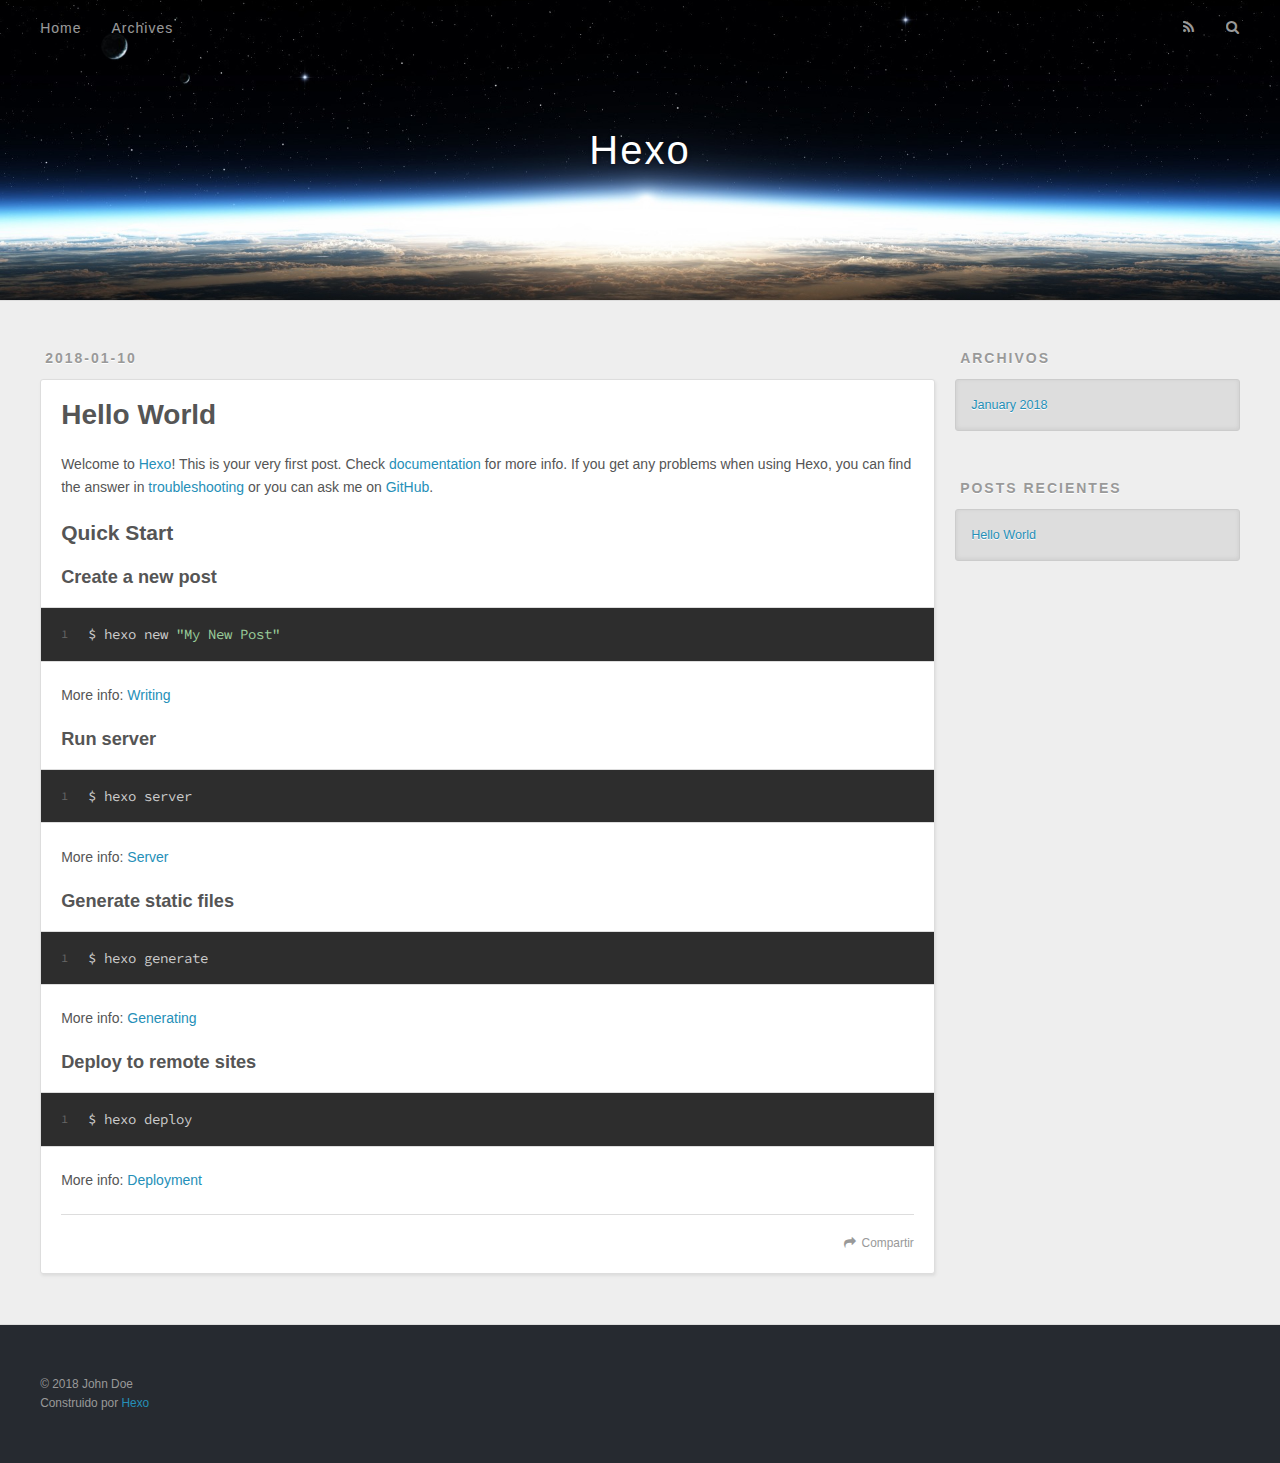
==== index.html @ fa7b0568 "Site updated: 2018-01-11 08:32:11" ====
<!DOCTYPE html>
<html>
<head>
  <meta charset="utf-8">
  

  
  <title>Hexo</title>
  <meta name="viewport" content="width=device-width, initial-scale=1, maximum-scale=1">
  <meta property="og:type" content="website">
<meta property="og:title" content="Hexo">
<meta property="og:url" content="http://yoursite.com/index.html">
<meta property="og:site_name" content="Hexo">
<meta name="twitter:card" content="summary">
<meta name="twitter:title" content="Hexo">
  
    <link rel="alternate" href="/atom.xml" title="Hexo" type="application/atom+xml">
  
  
    <link rel="icon" href="/favicon.png">
  
  
    <link href="//fonts.googleapis.com/css?family=Source+Code+Pro" rel="stylesheet" type="text/css">
  
  <link rel="stylesheet" href="/css/style.css">
</head>

<body>
  <div id="container">
    <div id="wrap">
      <header id="header">
  <div id="banner"></div>
  <div id="header-outer" class="outer">
    <div id="header-title" class="inner">
      <h1 id="logo-wrap">
        <a href="/" id="logo">Hexo</a>
      </h1>
      
    </div>
    <div id="header-inner" class="inner">
      <nav id="main-nav">
        <a id="main-nav-toggle" class="nav-icon"></a>
        
          <a class="main-nav-link" href="/">Home</a>
        
          <a class="main-nav-link" href="/archives">Archives</a>
        
      </nav>
      <nav id="sub-nav">
        
          <a id="nav-rss-link" class="nav-icon" href="/atom.xml" title="RSS"></a>
        
        <a id="nav-search-btn" class="nav-icon" title="Buscar"></a>
      </nav>
      <div id="search-form-wrap">
        <form action="//google.com/search" method="get" accept-charset="UTF-8" class="search-form"><input type="search" name="q" class="search-form-input" placeholder="Search"><button type="submit" class="search-form-submit">&#xF002;</button><input type="hidden" name="sitesearch" value="http://yoursite.com"></form>
      </div>
    </div>
  </div>
</header>
      <div class="outer">
        <section id="main">
  
    <article id="post-hello-world" class="article article-type-post" itemscope itemprop="blogPost">
  <div class="article-meta">
    <a href="/2018/01/10/hello-world/" class="article-date">
  <time datetime="2018-01-10T11:22:24.700Z" itemprop="datePublished">2018-01-10</time>
</a>
    
  </div>
  <div class="article-inner">
    
    
      <header class="article-header">
        
  
    <h1 itemprop="name">
      <a class="article-title" href="/2018/01/10/hello-world/">Hello World</a>
    </h1>
  

      </header>
    
    <div class="article-entry" itemprop="articleBody">
      
        <p>Welcome to <a href="https://hexo.io/" target="_blank" rel="noopener">Hexo</a>! This is your very first post. Check <a href="https://hexo.io/docs/" target="_blank" rel="noopener">documentation</a> for more info. If you get any problems when using Hexo, you can find the answer in <a href="https://hexo.io/docs/troubleshooting.html" target="_blank" rel="noopener">troubleshooting</a> or you can ask me on <a href="https://github.com/hexojs/hexo/issues" target="_blank" rel="noopener">GitHub</a>.</p>
<h2 id="Quick-Start"><a href="#Quick-Start" class="headerlink" title="Quick Start"></a>Quick Start</h2><h3 id="Create-a-new-post"><a href="#Create-a-new-post" class="headerlink" title="Create a new post"></a>Create a new post</h3><figure class="highlight bash"><table><tr><td class="gutter"><pre><span class="line">1</span><br></pre></td><td class="code"><pre><span class="line">$ hexo new <span class="string">"My New Post"</span></span><br></pre></td></tr></table></figure>
<p>More info: <a href="https://hexo.io/docs/writing.html" target="_blank" rel="noopener">Writing</a></p>
<h3 id="Run-server"><a href="#Run-server" class="headerlink" title="Run server"></a>Run server</h3><figure class="highlight bash"><table><tr><td class="gutter"><pre><span class="line">1</span><br></pre></td><td class="code"><pre><span class="line">$ hexo server</span><br></pre></td></tr></table></figure>
<p>More info: <a href="https://hexo.io/docs/server.html" target="_blank" rel="noopener">Server</a></p>
<h3 id="Generate-static-files"><a href="#Generate-static-files" class="headerlink" title="Generate static files"></a>Generate static files</h3><figure class="highlight bash"><table><tr><td class="gutter"><pre><span class="line">1</span><br></pre></td><td class="code"><pre><span class="line">$ hexo generate</span><br></pre></td></tr></table></figure>
<p>More info: <a href="https://hexo.io/docs/generating.html" target="_blank" rel="noopener">Generating</a></p>
<h3 id="Deploy-to-remote-sites"><a href="#Deploy-to-remote-sites" class="headerlink" title="Deploy to remote sites"></a>Deploy to remote sites</h3><figure class="highlight bash"><table><tr><td class="gutter"><pre><span class="line">1</span><br></pre></td><td class="code"><pre><span class="line">$ hexo deploy</span><br></pre></td></tr></table></figure>
<p>More info: <a href="https://hexo.io/docs/deployment.html" target="_blank" rel="noopener">Deployment</a></p>

      
    </div>
    <footer class="article-footer">
      <a data-url="http://yoursite.com/2018/01/10/hello-world/" data-id="cjc9r6cjj00001sgfknjw44nn" class="article-share-link">Compartir</a>
      
      
    </footer>
  </div>
  
</article>


  


</section>
        
          <aside id="sidebar">
  
    

  
    

  
    
  
    
  <div class="widget-wrap">
    <h3 class="widget-title">Archivos</h3>
    <div class="widget">
      <ul class="archive-list"><li class="archive-list-item"><a class="archive-list-link" href="/archives/2018/01/">January 2018</a></li></ul>
    </div>
  </div>


  
    
  <div class="widget-wrap">
    <h3 class="widget-title">Posts recientes</h3>
    <div class="widget">
      <ul>
        
          <li>
            <a href="/2018/01/10/hello-world/">Hello World</a>
          </li>
        
      </ul>
    </div>
  </div>

  
</aside>
        
      </div>
      <footer id="footer">
  
  <div class="outer">
    <div id="footer-info" class="inner">
      &copy; 2018 John Doe<br>
      Construido por <a href="http://hexo.io/" target="_blank">Hexo</a>
    </div>
  </div>
</footer>
    </div>
    <nav id="mobile-nav">
  
    <a href="/" class="mobile-nav-link">Home</a>
  
    <a href="/archives" class="mobile-nav-link">Archives</a>
  
</nav>
    

<script src="//ajax.googleapis.com/ajax/libs/jquery/2.0.3/jquery.min.js"></script>


  <link rel="stylesheet" href="/fancybox/jquery.fancybox.css">
  <script src="/fancybox/jquery.fancybox.pack.js"></script>


<script src="/js/script.js"></script>



  </div>
</body>
</html>
---- css/style.css ----
body {
  width: 100%;
}
body:before,
body:after {
  content: "";
  display: table;
}
body:after {
  clear: both;
}
html,
body,
div,
span,
applet,
object,
iframe,
h1,
h2,
h3,
h4,
h5,
h6,
p,
blockquote,
pre,
a,
abbr,
acronym,
address,
big,
cite,
code,
del,
dfn,
em,
img,
ins,
kbd,
q,
s,
samp,
small,
strike,
strong,
sub,
sup,
tt,
var,
dl,
dt,
dd,
ol,
ul,
li,
fieldset,
form,
label,
legend,
table,
caption,
tbody,
tfoot,
thead,
tr,
th,
td {
  margin: 0;
  padding: 0;
  border: 0;
  outline: 0;
  font-weight: inherit;
  font-style: inherit;
  font-family: inherit;
  font-size: 100%;
  vertical-align: baseline;
}
body {
  line-height: 1;
  color: #000;
  background: #fff;
}
ol,
ul {
  list-style: none;
}
table {
  border-collapse: separate;
  border-spacing: 0;
  vertical-align: middle;
}
caption,
th,
td {
  text-align: left;
  font-weight: normal;
  vertical-align: middle;
}
a img {
  border: none;
}
input,
button {
  margin: 0;
  padding: 0;
}
input::-moz-focus-inner,
button::-moz-focus-inner {
  border: 0;
  padding: 0;
}
@font-face {
  font-family: FontAwesome;
  font-style: normal;
  font-weight: normal;
  src: url("fonts/fontawesome-webfont.eot?v=#4.0.3");
  src: url("fonts/fontawesome-webfont.eot?#iefix&v=#4.0.3") format("embedded-opentype"), url("fonts/fontawesome-webfont.woff?v=#4.0.3") format("woff"), url("fonts/fontawesome-webfont.ttf?v=#4.0.3") format("truetype"), url("fonts/fontawesome-webfont.svg#fontawesomeregular?v=#4.0.3") format("svg");
}
html,
body,
#container {
  height: 100%;
}
body {
  background: #eee;
  font: 14px -apple-system, BlinkMacSystemFont, "Segoe UI", "Roboto", "Oxygen", "Ubuntu", "Cantarell", "Fira Sans", "Droid Sans", "Helvetica Neue", sans-serif;
  -webkit-text-size-adjust: 100%;
}
.outer {
  max-width: 1220px;
  margin: 0 auto;
  padding: 0 20px;
}
.outer:before,
.outer:after {
  content: "";
  display: table;
}
.outer:after {
  clear: both;
}
.inner {
  display: inline;
  float: left;
  width: 98.33333333333333%;
  margin: 0 0.833333333333333%;
}
.left,
.alignleft {
  float: left;
}
.right,
.alignright {
  float: right;
}
.clear {
  clear: both;
}
#container {
  position: relative;
}
.mobile-nav-on {
  overflow: hidden;
}
#wrap {
  height: 100%;
  width: 100%;
  position: absolute;
  top: 0;
  left: 0;
  -webkit-transition: 0.2s ease-out;
  -moz-transition: 0.2s ease-out;
  -ms-transition: 0.2s ease-out;
  transition: 0.2s ease-out;
  z-index: 1;
  background: #eee;
}
.mobile-nav-on #wrap {
  left: 280px;
}
@media screen and (min-width: 768px) {
  #main {
    display: inline;
    float: left;
    width: 73.33333333333333%;
    margin: 0 0.833333333333333%;
  }
}
.article-date,
.article-category-link,
.archive-year,
.widget-title {
  text-decoration: none;
  text-transform: uppercase;
  letter-spacing: 2px;
  color: #999;
  margin-bottom: 1em;
  margin-left: 5px;
  line-height: 1em;
  text-shadow: 0 1px #fff;
  font-weight: bold;
}
.article-inner,
.archive-article-inner {
  background: #fff;
  -webkit-box-shadow: 1px 2px 3px #ddd;
  box-shadow: 1px 2px 3px #ddd;
  border: 1px solid #ddd;
  border-radius: 3px;
}
.article-entry h1,
.widget h1 {
  font-size: 2em;
}
.article-entry h2,
.widget h2 {
  font-size: 1.5em;
}
.article-entry h3,
.widget h3 {
  font-size: 1.3em;
}
.article-entry h4,
.widget h4 {
  font-size: 1.2em;
}
.article-entry h5,
.widget h5 {
  font-size: 1em;
}
.article-entry h6,
.widget h6 {
  font-size: 1em;
  color: #999;
}
.article-entry hr,
.widget hr {
  border: 1px dashed #ddd;
}
.article-entry strong,
.widget strong {
  font-weight: bold;
}
.article-entry em,
.widget em,
.article-entry cite,
.widget cite {
  font-style: italic;
}
.article-entry sup,
.widget sup,
.article-entry sub,
.widget sub {
  font-size: 0.75em;
  line-height: 0;
  position: relative;
  vertical-align: baseline;
}
.article-entry sup,
.widget sup {
  top: -0.5em;
}
.article-entry sub,
.widget sub {
  bottom: -0.2em;
}
.article-entry small,
.widget small {
  font-size: 0.85em;
}
.article-entry acronym,
.widget acronym,
.article-entry abbr,
.widget abbr {
  border-bottom: 1px dotted;
}
.article-entry ul,
.widget ul,
.article-entry ol,
.widget ol,
.article-entry dl,
.widget dl {
  margin: 0 20px;
  line-height: 1.6em;
}
.article-entry ul ul,
.widget ul ul,
.article-entry ol ul,
.widget ol ul,
.article-entry ul ol,
.widget ul ol,
.article-entry ol ol,
.widget ol ol {
  margin-top: 0;
  margin-bottom: 0;
}
.article-entry ul,
.widget ul {
  list-style: disc;
}
.article-entry ol,
.widget ol {
  list-style: decimal;
}
.article-entry dt,
.widget dt {
  font-weight: bold;
}
#header {
  height: 300px;
  position: relative;
  border-bottom: 1px solid #ddd;
}
#header:before,
#header:after {
  content: "";
  position: absolute;
  left: 0;
  right: 0;
  height: 40px;
}
#header:before {
  top: 0;
  background: -webkit-linear-gradient(rgba(0,0,0,0.2), transparent);
  background: -moz-linear-gradient(rgba(0,0,0,0.2), transparent);
  background: -ms-linear-gradient(rgba(0,0,0,0.2), transparent);
  background: linear-gradient(rgba(0,0,0,0.2), transparent);
}
#header:after {
  bottom: 0;
  background: -webkit-linear-gradient(transparent, rgba(0,0,0,0.2));
  background: -moz-linear-gradient(transparent, rgba(0,0,0,0.2));
  background: -ms-linear-gradient(transparent, rgba(0,0,0,0.2));
  background: linear-gradient(transparent, rgba(0,0,0,0.2));
}
#header-outer {
  height: 100%;
  position: relative;
}
#header-inner {
  position: relative;
  overflow: hidden;
}
#banner {
  position: absolute;
  top: 0;
  left: 0;
  width: 100%;
  height: 100%;
  background: url("images/banner.jpg") center #000;
  -webkit-background-size: cover;
  -moz-background-size: cover;
  background-size: cover;
  z-index: -1;
}
#header-title {
  text-align: center;
  height: 40px;
  position: absolute;
  top: 50%;
  left: 0;
  margin-top: -20px;
}
#logo,
#subtitle {
  text-decoration: none;
  color: #fff;
  font-weight: 300;
  text-shadow: 0 1px 4px rgba(0,0,0,0.3);
}
#logo {
  font-size: 40px;
  line-height: 40px;
  letter-spacing: 2px;
}
#subtitle {
  font-size: 16px;
  line-height: 16px;
  letter-spacing: 1px;
}
#subtitle-wrap {
  margin-top: 16px;
}
#main-nav {
  float: left;
  margin-left: -15px;
}
.nav-icon,
.main-nav-link {
  float: left;
  color: #fff;
  opacity: 0.6;
  text-decoration: none;
  text-shadow: 0 1px rgba(0,0,0,0.2);
  -webkit-transition: opacity 0.2s;
  -moz-transition: opacity 0.2s;
  -ms-transition: opacity 0.2s;
  transition: opacity 0.2s;
  display: block;
  padding: 20px 15px;
}
.nav-icon:hover,
.main-nav-link:hover {
  opacity: 1;
}
.nav-icon {
  font-family: FontAwesome;
  text-align: center;
  font-size: 14px;
  width: 14px;
  height: 14px;
  padding: 20px 15px;
  position: relative;
  cursor: pointer;
}
.main-nav-link {
  font-weight: 300;
  letter-spacing: 1px;
}
@media screen and (max-width: 479px) {
  .main-nav-link {
    display: none;
  }
}
#main-nav-toggle {
  display: none;
}
#main-nav-toggle:before {
  content: "\f0c9";
}
@media screen and (max-width: 479px) {
  #main-nav-toggle {
    display: block;
  }
}
#sub-nav {
  float: right;
  margin-right: -15px;
}
#nav-rss-link:before {
  content: "\f09e";
}
#nav-search-btn:before {
  content: "\f002";
}
#search-form-wrap {
  position: absolute;
  top: 15px;
  width: 150px;
  height: 30px;
  right: -150px;
  opacity: 0;
  -webkit-transition: 0.2s ease-out;
  -moz-transition: 0.2s ease-out;
  -ms-transition: 0.2s ease-out;
  transition: 0.2s ease-out;
}
#search-form-wrap.on {
  opacity: 1;
  right: 0;
}
@media screen and (max-width: 479px) {
  #search-form-wrap {
    width: 100%;
    right: -100%;
  }
}
.search-form {
  position: absolute;
  top: 0;
  left: 0;
  right: 0;
  background: #fff;
  padding: 5px 15px;
  border-radius: 15px;
  -webkit-box-shadow: 0 0 10px rgba(0,0,0,0.3);
  box-shadow: 0 0 10px rgba(0,0,0,0.3);
}
.search-form-input {
  border: none;
  background: none;
  color: #555;
  width: 100%;
  font: 13px -apple-system, BlinkMacSystemFont, "Segoe UI", "Roboto", "Oxygen", "Ubuntu", "Cantarell", "Fira Sans", "Droid Sans", "Helvetica Neue", sans-serif;
  outline: none;
}
.search-form-input::-webkit-search-results-decoration,
.search-form-input::-webkit-search-cancel-button {
  -webkit-appearance: none;
}
.search-form-submit {
  position: absolute;
  top: 50%;
  right: 10px;
  margin-top: -7px;
  font: 13px FontAwesome;
  border: none;
  background: none;
  color: #bbb;
  cursor: pointer;
}
.search-form-submit:hover,
.search-form-submit:focus {
  color: #777;
}
.article {
  margin: 50px 0;
}
.article-inner {
  overflow: hidden;
}
.article-meta:before,
.article-meta:after {
  content: "";
  display: table;
}
.article-meta:after {
  clear: both;
}
.article-date {
  float: left;
}
.article-category {
  float: left;
  line-height: 1em;
  color: #ccc;
  text-shadow: 0 1px #fff;
  margin-left: 8px;
}
.article-category:before {
  content: "\2022";
}
.article-category-link {
  margin: 0 12px 1em;
}
.article-header {
  padding: 20px 20px 0;
}
.article-title {
  text-decoration: none;
  font-size: 2em;
  font-weight: bold;
  color: #555;
  line-height: 1.1em;
  -webkit-transition: color 0.2s;
  -moz-transition: color 0.2s;
  -ms-transition: color 0.2s;
  transition: color 0.2s;
}
a.article-title:hover {
  color: #258fb8;
}
.article-entry {
  color: #555;
  padding: 0 20px;
}
.article-entry:before,
.article-entry:after {
  content: "";
  display: table;
}
.article-entry:after {
  clear: both;
}
.article-entry p,
.article-entry table {
  line-height: 1.6em;
  margin: 1.6em 0;
}
.article-entry h1,
.article-entry h2,
.article-entry h3,
.article-entry h4,
.article-entry h5,
.article-entry h6 {
  font-weight: bold;
}
.article-entry h1,
.article-entry h2,
.article-entry h3,
.article-entry h4,
.article-entry h5,
.article-entry h6 {
  line-height: 1.1em;
  margin: 1.1em 0;
}
.article-entry a {
  color: #258fb8;
  text-decoration: none;
}
.article-entry a:hover {
  text-decoration: underline;
}
.article-entry ul,
.article-entry ol,
.article-entry dl {
  margin-top: 1.6em;
  margin-bottom: 1.6em;
}
.article-entry img,
.article-entry video {
  max-width: 100%;
  height: auto;
  display: block;
  margin: auto;
}
.article-entry iframe {
  border: none;
}
.article-entry table {
  width: 100%;
  border-collapse: collapse;
  border-spacing: 0;
}
.article-entry th {
  font-weight: bold;
  border-bottom: 3px solid #ddd;
  padding-bottom: 0.5em;
}
.article-entry td {
  border-bottom: 1px solid #ddd;
  padding: 10px 0;
}
.article-entry blockquote {
  font-family: Georgia, "Times New Roman", serif;
  font-size: 1.4em;
  margin: 1.6em 20px;
  text-align: center;
}
.article-entry blockquote footer {
  font-size: 14px;
  margin: 1.6em 0;
  font-family: -apple-system, BlinkMacSystemFont, "Segoe UI", "Roboto", "Oxygen", "Ubuntu", "Cantarell", "Fira Sans", "Droid Sans", "Helvetica Neue", sans-serif;
}
.article-entry blockquote footer cite:before {
  content: "—";
  padding: 0 0.5em;
}
.article-entry .pullquote {
  text-align: left;
  width: 45%;
  margin: 0;
}
.article-entry .pullquote.left {
  margin-left: 0.5em;
  margin-right: 1em;
}
.article-entry .pullquote.right {
  margin-right: 0.5em;
  margin-left: 1em;
}
.article-entry .caption {
  color: #999;
  display: block;
  font-size: 0.9em;
  margin-top: 0.5em;
  position: relative;
  text-align: center;
}
.article-entry .video-container {
  position: relative;
  padding-top: 56.25%;
  height: 0;
  overflow: hidden;
}
.article-entry .video-container iframe,
.article-entry .video-container object,
.article-entry .video-container embed {
  position: absolute;
  top: 0;
  left: 0;
  width: 100%;
  height: 100%;
  margin-top: 0;
}
.article-more-link a {
  display: inline-block;
  line-height: 1em;
  padding: 6px 15px;
  border-radius: 15px;
  background: #eee;
  color: #999;
  text-shadow: 0 1px #fff;
  text-decoration: none;
}
.article-more-link a:hover {
  background: #258fb8;
  color: #fff;
  text-decoration: none;
  text-shadow: 0 1px #1e7293;
}
.article-footer {
  font-size: 0.85em;
  line-height: 1.6em;
  border-top: 1px solid #ddd;
  padding-top: 1.6em;
  margin: 0 20px 20px;
}
.article-footer:before,
.article-footer:after {
  content: "";
  display: table;
}
.article-footer:after {
  clear: both;
}
.article-footer a {
  color: #999;
  text-decoration: none;
}
.article-footer a:hover {
  color: #555;
}
.article-tag-list-item {
  float: left;
  margin-right: 10px;
}
.article-tag-list-link:before {
  content: "#";
}
.article-comment-link {
  float: right;
}
.article-comment-link:before {
  content: "\f075";
  font-family: FontAwesome;
  padding-right: 8px;
}
.article-share-link {
  cursor: pointer;
  float: right;
  margin-left: 20px;
}
.article-share-link:before {
  content: "\f064";
  font-family: FontAwesome;
  padding-right: 6px;
}
#article-nav {
  position: relative;
}
#article-nav:before,
#article-nav:after {
  content: "";
  display: table;
}
#article-nav:after {
  clear: both;
}
@media screen and (min-width: 768px) {
  #article-nav {
    margin: 50px 0;
  }
  #article-nav:before {
    width: 8px;
    height: 8px;
    position: absolute;
    top: 50%;
    left: 50%;
    margin-top: -4px;
    margin-left: -4px;
    content: "";
    border-radius: 50%;
    background: #ddd;
    -webkit-box-shadow: 0 1px 2px #fff;
    box-shadow: 0 1px 2px #fff;
  }
}
.article-nav-link-wrap {
  text-decoration: none;
  text-shadow: 0 1px #fff;
  color: #999;
  -webkit-box-sizing: border-box;
  -moz-box-sizing: border-box;
  box-sizing: border-box;
  margin-top: 50px;
  text-align: center;
  display: block;
}
.article-nav-link-wrap:hover {
  color: #555;
}
@media screen and (min-width: 768px) {
  .article-nav-link-wrap {
    width: 50%;
    margin-top: 0;
  }
}
@media screen and (min-width: 768px) {
  #article-nav-newer {
    float: left;
    text-align: right;
    padding-right: 20px;
  }
}
@media screen and (min-width: 768px) {
  #article-nav-older {
    float: right;
    text-align: left;
    padding-left: 20px;
  }
}
.article-nav-caption {
  text-transform: uppercase;
  letter-spacing: 2px;
  color: #ddd;
  line-height: 1em;
  font-weight: bold;
}
#article-nav-newer .article-nav-caption {
  margin-right: -2px;
}
.article-nav-title {
  font-size: 0.85em;
  line-height: 1.6em;
  margin-top: 0.5em;
}
.article-share-box {
  position: absolute;
  display: none;
  background: #fff;
  -webkit-box-shadow: 1px 2px 10px rgba(0,0,0,0.2);
  box-shadow: 1px 2px 10px rgba(0,0,0,0.2);
  border-radius: 3px;
  margin-left: -145px;
  overflow: hidden;
  z-index: 1;
}
.article-share-box.on {
  display: block;
}
.article-share-input {
  width: 100%;
  background: none;
  -webkit-box-sizing: border-box;
  -moz-box-sizing: border-box;
  box-sizing: border-box;
  font: 14px -apple-system, BlinkMacSystemFont, "Segoe UI", "Roboto", "Oxygen", "Ubuntu", "Cantarell", "Fira Sans", "Droid Sans", "Helvetica Neue", sans-serif;
  padding: 0 15px;
  color: #555;
  outline: none;
  border: 1px solid #ddd;
  border-radius: 3px 3px 0 0;
  height: 36px;
  line-height: 36px;
}
.article-share-links {
  background: #eee;
}
.article-share-links:before,
.article-share-links:after {
  content: "";
  display: table;
}
.article-share-links:after {
  clear: both;
}
.article-share-twitter,
.article-share-facebook,
.article-share-pinterest,
.article-share-google {
  width: 50px;
  height: 36px;
  display: block;
  float: left;
  position: relative;
  color: #999;
  text-shadow: 0 1px #fff;
}
.article-share-twitter:before,
.article-share-facebook:before,
.article-share-pinterest:before,
.article-share-google:before {
  font-size: 20px;
  font-family: FontAwesome;
  width: 20px;
  height: 20px;
  position: absolute;
  top: 50%;
  left: 50%;
  margin-top: -10px;
  margin-left: -10px;
  text-align: center;
}
.article-share-twitter:hover,
.article-share-facebook:hover,
.article-share-pinterest:hover,
.article-share-google:hover {
  color: #fff;
}
.article-share-twitter:before {
  content: "\f099";
}
.article-share-twitter:hover {
  background: #00aced;
  text-shadow: 0 1px #008abe;
}
.article-share-facebook:before {
  content: "\f09a";
}
.article-share-facebook:hover {
  background: #3b5998;
  text-shadow: 0 1px #2f477a;
}
.article-share-pinterest:before {
  content: "\f0d2";
}
.article-share-pinterest:hover {
  background: #cb2027;
  text-shadow: 0 1px #a21a1f;
}
.article-share-google:before {
  content: "\f0d5";
}
.article-share-google:hover {
  background: #dd4b39;
  text-shadow: 0 1px #be3221;
}
.article-gallery {
  background: #000;
  position: relative;
}
.article-gallery-photos {
  position: relative;
  overflow: hidden;
}
.article-gallery-img {
  display: none;
  max-width: 100%;
}
.article-gallery-img:first-child {
  display: block;
}
.article-gallery-img.loaded {
  position: absolute;
  display: block;
}
.article-gallery-img img {
  display: block;
  max-width: 100%;
  margin: 0 auto;
}
#comments {
  background: #fff;
  -webkit-box-shadow: 1px 2px 3px #ddd;
  box-shadow: 1px 2px 3px #ddd;
  padding: 20px;
  border: 1px solid #ddd;
  border-radius: 3px;
  margin: 50px 0;
}
#comments a {
  color: #258fb8;
}
.archives-wrap {
  margin: 50px 0;
}
.archives:before,
.archives:after {
  content: "";
  display: table;
}
.archives:after {
  clear: both;
}
.archive-year-wrap {
  margin-bottom: 1em;
}
.archives {
  -webkit-column-gap: 10px;
  -moz-column-gap: 10px;
  column-gap: 10px;
}
@media screen and (min-width: 480px) and (max-width: 767px) {
  .archives {
    -webkit-column-count: 2;
    -moz-column-count: 2;
    column-count: 2;
  }
}
@media screen and (min-width: 768px) {
  .archives {
    -webkit-column-count: 3;
    -moz-column-count: 3;
    column-count: 3;
  }
}
.archive-article {
  -webkit-column-break-inside: avoid;
  page-break-inside: avoid;
  overflow: hidden;
  break-inside: avoid-column;
}
.archive-article-inner {
  padding: 10px;
  margin-bottom: 15px;
}
.archive-article-title {
  text-decoration: none;
  font-weight: bold;
  color: #555;
  -webkit-transition: color 0.2s;
  -moz-transition: color 0.2s;
  -ms-transition: color 0.2s;
  transition: color 0.2s;
  line-height: 1.6em;
}
.archive-article-title:hover {
  color: #258fb8;
}
.archive-article-footer {
  margin-top: 1em;
}
.archive-article-date {
  color: #999;
  text-decoration: none;
  font-size: 0.85em;
  line-height: 1em;
  margin-bottom: 0.5em;
  display: block;
}
#page-nav {
  margin: 50px auto;
  background: #fff;
  -webkit-box-shadow: 1px 2px 3px #ddd;
  box-shadow: 1px 2px 3px #ddd;
  border: 1px solid #ddd;
  border-radius: 3px;
  text-align: center;
  color: #999;
  overflow: hidden;
}
#page-nav:before,
#page-nav:after {
  content: "";
  display: table;
}
#page-nav:after {
  clear: both;
}
#page-nav a,
#page-nav span {
  padding: 10px 20px;
  line-height: 1;
  height: 2ex;
}
#page-nav a {
  color: #999;
  text-decoration: none;
}
#page-nav a:hover {
  background: #999;
  color: #fff;
}
#page-nav .prev {
  float: left;
}
#page-nav .next {
  float: right;
}
#page-nav .page-number {
  display: inline-block;
}
@media screen and (max-width: 479px) {
  #page-nav .page-number {
    display: none;
  }
}
#page-nav .current {
  color: #555;
  font-weight: bold;
}
#page-nav .space {
  color: #ddd;
}
#footer {
  background: #262a30;
  padding: 50px 0;
  border-top: 1px solid #ddd;
  color: #999;
}
#footer a {
  color: #258fb8;
  text-decoration: none;
}
#footer a:hover {
  text-decoration: underline;
}
#footer-info {
  line-height: 1.6em;
  font-size: 0.85em;
}
.article-entry pre,
.article-entry .highlight {
  background: #2d2d2d;
  margin: 0 -20px;
  padding: 15px 20px;
  border-style: solid;
  border-color: #ddd;
  border-width: 1px 0;
  overflow: auto;
  color: #ccc;
  line-height: 22.400000000000002px;
}
.article-entry .highlight .gutter pre,
.article-entry .gist .gist-file .gist-data .line-numbers {
  color: #666;
  font-size: 0.85em;
}
.article-entry pre,
.article-entry code {
  font-family: "Source Code Pro", Consolas, Monaco, Menlo, Consolas, monospace;
}
.article-entry code {
  background: #eee;
  text-shadow: 0 1px #fff;
  padding: 0 0.3em;
}
.article-entry pre code {
  background: none;
  text-shadow: none;
  padding: 0;
}
.article-entry .highlight pre {
  border: none;
  margin: 0;
  padding: 0;
}
.article-entry .highlight table {
  margin: 0;
  width: auto;
}
.article-entry .highlight td {
  border: none;
  padding: 0;
}
.article-entry .highlight figcaption {
  font-size: 0.85em;
  color: #999;
  line-height: 1em;
  margin-bottom: 1em;
}
.article-entry .highlight figcaption:before,
.article-entry .highlight figcaption:after {
  content: "";
  display: table;
}
.article-entry .highlight figcaption:after {
  clear: both;
}
.article-entry .highlight figcaption a {
  float: right;
}
.article-entry .highlight .gutter pre {
  text-align: right;
  padding-right: 20px;
}
.article-entry .highlight .line {
  height: 22.400000000000002px;
}
.article-entry .highlight .line.marked {
  background: #515151;
}
.article-entry .gist {
  margin: 0 -20px;
  border-style: solid;
  border-color: #ddd;
  border-width: 1px 0;
  background: #2d2d2d;
  padding: 15px 20px 15px 0;
}
.article-entry .gist .gist-file {
  border: none;
  font-family: "Source Code Pro", Consolas, Monaco, Menlo, Consolas, monospace;
  margin: 0;
}
.article-entry .gist .gist-file .gist-data {
  background: none;
  border: none;
}
.article-entry .gist .gist-file .gist-data .line-numbers {
  background: none;
  border: none;
  padding: 0 20px 0 0;
}
.article-entry .gist .gist-file .gist-data .line-data {
  padding: 0 !important;
}
.article-entry .gist .gist-file .highlight {
  margin: 0;
  padding: 0;
  border: none;
}
.article-entry .gist .gist-file .gist-meta {
  background: #2d2d2d;
  color: #999;
  font: 0.85em -apple-system, BlinkMacSystemFont, "Segoe UI", "Roboto", "Oxygen", "Ubuntu", "Cantarell", "Fira Sans", "Droid Sans", "Helvetica Neue", sans-serif;
  text-shadow: 0 0;
  padding: 0;
  margin-top: 1em;
  margin-left: 20px;
}
.article-entry .gist .gist-file .gist-meta a {
  color: #258fb8;
  font-weight: normal;
}
.article-entry .gist .gist-file .gist-meta a:hover {
  text-decoration: underline;
}
pre .comment,
pre .title {
  color: #999;
}
pre .variable,
pre .attribute,
pre .tag,
pre .regexp,
pre .ruby .constant,
pre .xml .tag .title,
pre .xml .pi,
pre .xml .doctype,
pre .html .doctype,
pre .css .id,
pre .css .class,
pre .css .pseudo {
  color: #f2777a;
}
pre .number,
pre .preprocessor,
pre .built_in,
pre .literal,
pre .params,
pre .constant {
  color: #f99157;
}
pre .class,
pre .ruby .class .title,
pre .css .rules .attribute {
  color: #9c9;
}
pre .string,
pre .value,
pre .inheritance,
pre .header,
pre .ruby .symbol,
pre .xml .cdata {
  color: #9c9;
}
pre .css .hexcolor {
  color: #6cc;
}
pre .function,
pre .python .decorator,
pre .python .title,
pre .ruby .function .title,
pre .ruby .title .keyword,
pre .perl .sub,
pre .javascript .title,
pre .coffeescript .title {
  color: #69c;
}
pre .keyword,
pre .javascript .function {
  color: #c9c;
}
@media screen and (max-width: 479px) {
  #mobile-nav {
    position: absolute;
    top: 0;
    left: 0;
    width: 280px;
    height: 100%;
    background: #191919;
    border-right: 1px solid #fff;
  }
}
@media screen and (max-width: 479px) {
  .mobile-nav-link {
    display: block;
    color: #999;
    text-decoration: none;
    padding: 15px 20px;
    font-weight: bold;
  }
  .mobile-nav-link:hover {
    color: #fff;
  }
}
@media screen and (min-width: 768px) {
  #sidebar {
    display: inline;
    float: left;
    width: 23.333333333333332%;
    margin: 0 0.833333333333333%;
  }
}
.widget-wrap {
  margin: 50px 0;
}
.widget {
  color: #777;
  text-shadow: 0 1px #fff;
  background: #ddd;
  -webkit-box-shadow: 0 -1px 4px #ccc inset;
  box-shadow: 0 -1px 4px #ccc inset;
  border: 1px solid #ccc;
  padding: 15px;
  border-radius: 3px;
}
.widget a {
  color: #258fb8;
  text-decoration: none;
}
.widget a:hover {
  text-decoration: underline;
}
.widget ul ul,
.widget ol ul,
.widget dl ul,
.widget ul ol,
.widget ol ol,
.widget dl ol,
.widget ul dl,
.widget ol dl,
.widget dl dl {
  margin-left: 15px;
  list-style: disc;
}
.widget {
  line-height: 1.6em;
  word-wrap: break-word;
  font-size: 0.9em;
}
.widget ul,
.widget ol {
  list-style: none;
  margin: 0;
}
.widget ul ul,
.widget ol ul,
.widget ul ol,
.widget ol ol {
  margin: 0 20px;
}
.widget ul ul,
.widget ol ul {
  list-style: disc;
}
.widget ul ol,
.widget ol ol {
  list-style: decimal;
}
.category-list-count,
.tag-list-count,
.archive-list-count {
  padding-left: 5px;
  color: #999;
  font-size: 0.85em;
}
.category-list-count:before,
.tag-list-count:before,
.archive-list-count:before {
  content: "(";
}
.category-list-count:after,
.tag-list-count:after,
.archive-list-count:after {
  content: ")";
}
.tagcloud a {
  margin-right: 5px;
  display: inline-block;
}
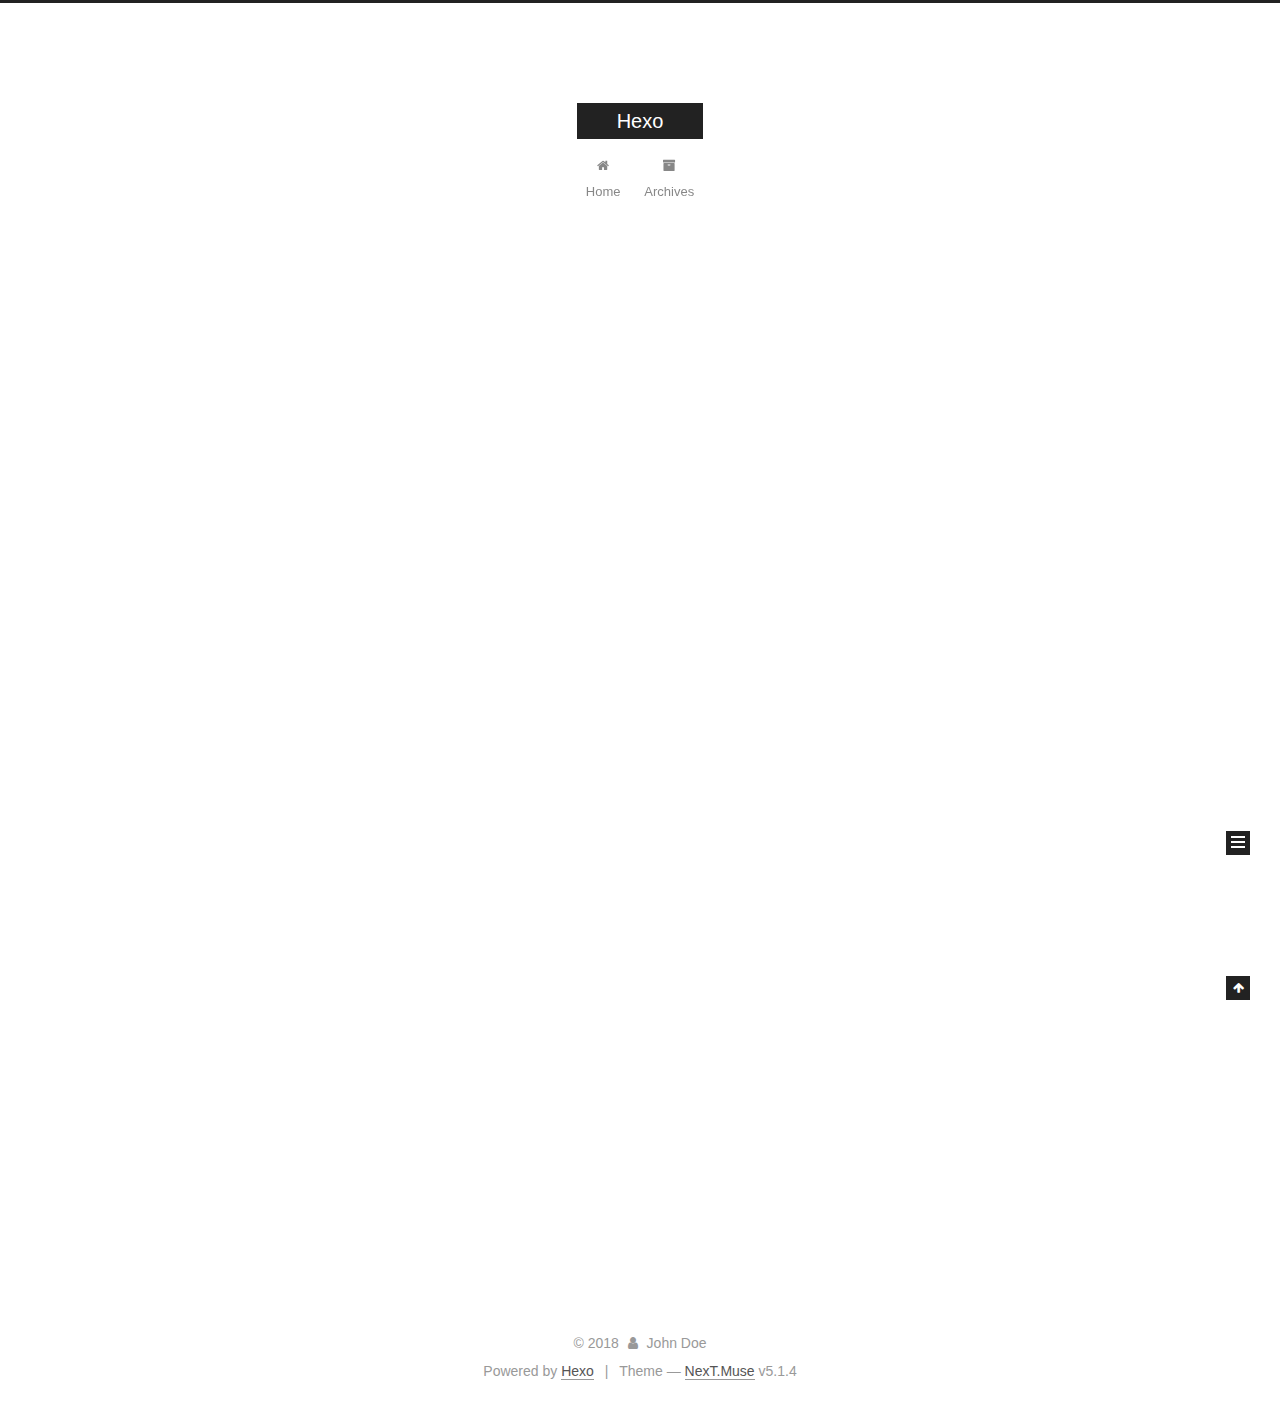
==== commit 9c2f7375: "Site updated: 2018-01-11 13:33:01" ====
--- a/index.html
+++ b/index.html
@@ -1,89 +1,305 @@
 <!DOCTYPE html>
-<html>
+
+
+
+  
+
+
+<html class="theme-next muse use-motion" lang="">
 <head>
-  <meta charset="utf-8">
-  
-
-  
-  <title>Hexo</title>
-  <meta name="viewport" content="width=device-width, initial-scale=1, maximum-scale=1">
-  <meta property="og:type" content="website">
+  <meta charset="UTF-8"/>
+<meta http-equiv="X-UA-Compatible" content="IE=edge" />
+<meta name="viewport" content="width=device-width, initial-scale=1, maximum-scale=1"/>
+<meta name="theme-color" content="#222">
+
+
+
+
+
+
+
+
+
+<meta http-equiv="Cache-Control" content="no-transform" />
+<meta http-equiv="Cache-Control" content="no-siteapp" />
+
+
+
+
+
+
+
+
+
+
+
+
+
+
+
+
+  
+  
+  <link href="/lib/fancybox/source/jquery.fancybox.css?v=2.1.5" rel="stylesheet" type="text/css" />
+
+
+
+
+
+
+
+<link href="/lib/font-awesome/css/font-awesome.min.css?v=4.6.2" rel="stylesheet" type="text/css" />
+
+<link href="/css/main.css?v=5.1.4" rel="stylesheet" type="text/css" />
+
+
+  <link rel="apple-touch-icon" sizes="180x180" href="/images/apple-touch-icon-next.png?v=5.1.4">
+
+
+  <link rel="icon" type="image/png" sizes="32x32" href="/images/favicon-32x32-next.png?v=5.1.4">
+
+
+  <link rel="icon" type="image/png" sizes="16x16" href="/images/favicon-16x16-next.png?v=5.1.4">
+
+
+  <link rel="mask-icon" href="/images/logo.svg?v=5.1.4" color="#222">
+
+
+
+
+
+  <meta name="keywords" content="Hexo, NexT" />
+
+
+
+
+
+
+
+
+
+
+<meta property="og:type" content="website">
 <meta property="og:title" content="Hexo">
 <meta property="og:url" content="http://yoursite.com/index.html">
 <meta property="og:site_name" content="Hexo">
 <meta name="twitter:card" content="summary">
 <meta name="twitter:title" content="Hexo">
-  
-    <link rel="alternate" href="/atom.xml" title="Hexo" type="application/atom+xml">
-  
-  
-    <link rel="icon" href="/favicon.png">
-  
-  
-    <link href="//fonts.googleapis.com/css?family=Source+Code+Pro" rel="stylesheet" type="text/css">
-  
-  <link rel="stylesheet" href="/css/style.css">
+
+
+
+<script type="text/javascript" id="hexo.configurations">
+  var NexT = window.NexT || {};
+  var CONFIG = {
+    root: '/',
+    scheme: 'Muse',
+    version: '5.1.4',
+    sidebar: {"position":"left","display":"post","offset":12,"b2t":false,"scrollpercent":false,"onmobile":false},
+    fancybox: true,
+    tabs: true,
+    motion: {"enable":true,"async":false,"transition":{"post_block":"fadeIn","post_header":"slideDownIn","post_body":"slideDownIn","coll_header":"slideLeftIn","sidebar":"slideUpIn"}},
+    duoshuo: {
+      userId: '0',
+      author: 'Author'
+    },
+    algolia: {
+      applicationID: '',
+      apiKey: '',
+      indexName: '',
+      hits: {"per_page":10},
+      labels: {"input_placeholder":"Search for Posts","hits_empty":"We didn't find any results for the search: ${query}","hits_stats":"${hits} results found in ${time} ms"}
+    }
+  };
+</script>
+
+
+
+  <link rel="canonical" href="http://yoursite.com/"/>
+
+
+
+
+
+  <title>Hexo</title>
+  
+
+
+
+
+
+
+
+
 </head>
 
-<body>
-  <div id="container">
-    <div id="wrap">
-      <header id="header">
-  <div id="banner"></div>
-  <div id="header-outer" class="outer">
-    <div id="header-title" class="inner">
-      <h1 id="logo-wrap">
-        <a href="/" id="logo">Hexo</a>
-      </h1>
-      
+<body itemscope itemtype="http://schema.org/WebPage" lang="">
+
+  
+  
+    
+  
+
+  <div class="container sidebar-position-left 
+  page-home">
+    <div class="headband"></div>
+
+    <header id="header" class="header" itemscope itemtype="http://schema.org/WPHeader">
+      <div class="header-inner"><div class="site-brand-wrapper">
+  <div class="site-meta ">
+    
+
+    <div class="custom-logo-site-title">
+      <a href="/"  class="brand" rel="start">
+        <span class="logo-line-before"><i></i></span>
+        <span class="site-title">Hexo</span>
+        <span class="logo-line-after"><i></i></span>
+      </a>
     </div>
-    <div id="header-inner" class="inner">
-      <nav id="main-nav">
-        <a id="main-nav-toggle" class="nav-icon"></a>
-        
-          <a class="main-nav-link" href="/">Home</a>
-        
-          <a class="main-nav-link" href="/archives">Archives</a>
-        
-      </nav>
-      <nav id="sub-nav">
-        
-          <a id="nav-rss-link" class="nav-icon" href="/atom.xml" title="RSS"></a>
-        
-        <a id="nav-search-btn" class="nav-icon" title="Buscar"></a>
-      </nav>
-      <div id="search-form-wrap">
-        <form action="//google.com/search" method="get" accept-charset="UTF-8" class="search-form"><input type="search" name="q" class="search-form-input" placeholder="Search"><button type="submit" class="search-form-submit">&#xF002;</button><input type="hidden" name="sitesearch" value="http://yoursite.com"></form>
-      </div>
-    </div>
+      
+        <p class="site-subtitle"></p>
+      
   </div>
-</header>
-      <div class="outer">
-        <section id="main">
-  
-    <article id="post-hello-world" class="article article-type-post" itemscope itemprop="blogPost">
-  <div class="article-meta">
-    <a href="/2018/01/10/hello-world/" class="article-date">
-  <time datetime="2018-01-10T11:22:24.700Z" itemprop="datePublished">2018-01-10</time>
-</a>
-    
+
+  <div class="site-nav-toggle">
+    <button>
+      <span class="btn-bar"></span>
+      <span class="btn-bar"></span>
+      <span class="btn-bar"></span>
+    </button>
   </div>
-  <div class="article-inner">
-    
-    
-      <header class="article-header">
-        
-  
-    <h1 itemprop="name">
-      <a class="article-title" href="/2018/01/10/hello-world/">Hello World</a>
-    </h1>
-  
-
+</div>
+
+<nav class="site-nav">
+  
+
+  
+    <ul id="menu" class="menu">
+      
+        
+        <li class="menu-item menu-item-home">
+          <a href="/" rel="section">
+            
+              <i class="menu-item-icon fa fa-fw fa-home"></i> <br />
+            
+            Home
+          </a>
+        </li>
+      
+        
+        <li class="menu-item menu-item-archives">
+          <a href="/archives/" rel="section">
+            
+              <i class="menu-item-icon fa fa-fw fa-archive"></i> <br />
+            
+            Archives
+          </a>
+        </li>
+      
+
+      
+    </ul>
+  
+
+  
+</nav>
+
+
+
+ </div>
+    </header>
+
+    <main id="main" class="main">
+      <div class="main-inner">
+        <div class="content-wrap">
+          <div id="content" class="content">
+            
+  <section id="posts" class="posts-expand">
+    
+      
+
+  
+
+  
+  
+  
+
+  <article class="post post-type-normal" itemscope itemtype="http://schema.org/Article">
+  
+  
+  
+  <div class="post-block">
+    <link itemprop="mainEntityOfPage" href="http://yoursite.com/2018/01/10/hello-world/">
+
+    <span hidden itemprop="author" itemscope itemtype="http://schema.org/Person">
+      <meta itemprop="name" content="John Doe">
+      <meta itemprop="description" content="">
+      <meta itemprop="image" content="/images/avatar.gif">
+    </span>
+
+    <span hidden itemprop="publisher" itemscope itemtype="http://schema.org/Organization">
+      <meta itemprop="name" content="Hexo">
+    </span>
+
+    
+      <header class="post-header">
+
+        
+        
+          <h1 class="post-title" itemprop="name headline">
+                
+                <a class="post-title-link" href="/2018/01/10/hello-world/" itemprop="url">Hello World</a></h1>
+        
+
+        <div class="post-meta">
+          <span class="post-time">
+            
+              <span class="post-meta-item-icon">
+                <i class="fa fa-calendar-o"></i>
+              </span>
+              
+                <span class="post-meta-item-text">Posted on</span>
+              
+              <time title="Post created" itemprop="dateCreated datePublished" datetime="2018-01-10T19:22:24+08:00">
+                2018-01-10
+              </time>
+            
+
+            
+
+            
+          </span>
+
+          
+
+          
+            
+          
+
+          
+          
+
+          
+
+          
+
+          
+
+        </div>
       </header>
     
-    <div class="article-entry" itemprop="articleBody">
-      
-        <p>Welcome to <a href="https://hexo.io/" target="_blank" rel="noopener">Hexo</a>! This is your very first post. Check <a href="https://hexo.io/docs/" target="_blank" rel="noopener">documentation</a> for more info. If you get any problems when using Hexo, you can find the answer in <a href="https://hexo.io/docs/troubleshooting.html" target="_blank" rel="noopener">troubleshooting</a> or you can ask me on <a href="https://github.com/hexojs/hexo/issues" target="_blank" rel="noopener">GitHub</a>.</p>
+
+    
+    
+    
+    <div class="post-body" itemprop="articleBody">
+
+      
+      
+
+      
+        
+          
+            <p>Welcome to <a href="https://hexo.io/" target="_blank" rel="noopener">Hexo</a>! This is your very first post. Check <a href="https://hexo.io/docs/" target="_blank" rel="noopener">documentation</a> for more info. If you get any problems when using Hexo, you can find the answer in <a href="https://hexo.io/docs/troubleshooting.html" target="_blank" rel="noopener">troubleshooting</a> or you can ask me on <a href="https://github.com/hexojs/hexo/issues" target="_blank" rel="noopener">GitHub</a>.</p>
 <h2 id="Quick-Start"><a href="#Quick-Start" class="headerlink" title="Quick Start"></a>Quick Start</h2><h3 id="Create-a-new-post"><a href="#Create-a-new-post" class="headerlink" title="Create a new post"></a>Create a new post</h3><figure class="highlight bash"><table><tr><td class="gutter"><pre><span class="line">1</span><br></pre></td><td class="code"><pre><span class="line">$ hexo new <span class="string">"My New Post"</span></span><br></pre></td></tr></table></figure>
 <p>More info: <a href="https://hexo.io/docs/writing.html" target="_blank" rel="noopener">Writing</a></p>
 <h3 id="Run-server"><a href="#Run-server" class="headerlink" title="Run server"></a>Run server</h3><figure class="highlight bash"><table><tr><td class="gutter"><pre><span class="line">1</span><br></pre></td><td class="code"><pre><span class="line">$ hexo server</span><br></pre></td></tr></table></figure>
@@ -93,91 +309,307 @@
 <h3 id="Deploy-to-remote-sites"><a href="#Deploy-to-remote-sites" class="headerlink" title="Deploy to remote sites"></a>Deploy to remote sites</h3><figure class="highlight bash"><table><tr><td class="gutter"><pre><span class="line">1</span><br></pre></td><td class="code"><pre><span class="line">$ hexo deploy</span><br></pre></td></tr></table></figure>
 <p>More info: <a href="https://hexo.io/docs/deployment.html" target="_blank" rel="noopener">Deployment</a></p>
 
+          
+        
       
     </div>
-    <footer class="article-footer">
-      <a data-url="http://yoursite.com/2018/01/10/hello-world/" data-id="cjc9r6cjj00001sgfknjw44nn" class="article-share-link">Compartir</a>
-      
+    
+    
+    
+
+    
+
+    
+
+    
+
+    <footer class="post-footer">
+      
+
+      
+
+      
+
+      
+      
+        <div class="post-eof"></div>
       
     </footer>
   </div>
   
-</article>
-
-
-  
-
-
-</section>
-        
-          <aside id="sidebar">
-  
-    
-
-  
-    
-
-  
-    
-  
-    
-  <div class="widget-wrap">
-    <h3 class="widget-title">Archivos</h3>
-    <div class="widget">
-      <ul class="archive-list"><li class="archive-list-item"><a class="archive-list-link" href="/archives/2018/01/">January 2018</a></li></ul>
+  
+  
+  </article>
+
+
+    
+  </section>
+
+  
+
+
+          </div>
+          
+
+
+          
+
+        </div>
+        
+          
+  
+  <div class="sidebar-toggle">
+    <div class="sidebar-toggle-line-wrap">
+      <span class="sidebar-toggle-line sidebar-toggle-line-first"></span>
+      <span class="sidebar-toggle-line sidebar-toggle-line-middle"></span>
+      <span class="sidebar-toggle-line sidebar-toggle-line-last"></span>
     </div>
   </div>
 
-
-  
-    
-  <div class="widget-wrap">
-    <h3 class="widget-title">Posts recientes</h3>
-    <div class="widget">
-      <ul>
-        
-          <li>
-            <a href="/2018/01/10/hello-world/">Hello World</a>
-          </li>
-        
-      </ul>
+  <aside id="sidebar" class="sidebar">
+    
+    <div class="sidebar-inner">
+
+      
+
+      
+
+      <section class="site-overview-wrap sidebar-panel sidebar-panel-active">
+        <div class="site-overview">
+          <div class="site-author motion-element" itemprop="author" itemscope itemtype="http://schema.org/Person">
+            
+              <p class="site-author-name" itemprop="name">John Doe</p>
+              <p class="site-description motion-element" itemprop="description"></p>
+          </div>
+
+          <nav class="site-state motion-element">
+
+            
+              <div class="site-state-item site-state-posts">
+              
+                <a href="/archives/">
+              
+                  <span class="site-state-item-count">1</span>
+                  <span class="site-state-item-name">posts</span>
+                </a>
+              </div>
+            
+
+            
+
+            
+
+          </nav>
+
+          
+
+          
+
+          
+          
+
+          
+          
+
+          
+
+        </div>
+      </section>
+
+      
+
+      
+
     </div>
+  </aside>
+
+
+        
+      </div>
+    </main>
+
+    <footer id="footer" class="footer">
+      <div class="footer-inner">
+        <div class="copyright">&copy; <span itemprop="copyrightYear">2018</span>
+  <span class="with-love">
+    <i class="fa fa-user"></i>
+  </span>
+  <span class="author" itemprop="copyrightHolder">John Doe</span>
+
+  
+</div>
+
+
+  <div class="powered-by">Powered by <a class="theme-link" target="_blank" href="https://hexo.io">Hexo</a></div>
+
+
+
+  <span class="post-meta-divider">|</span>
+
+
+
+  <div class="theme-info">Theme &mdash; <a class="theme-link" target="_blank" href="https://github.com/iissnan/hexo-theme-next">NexT.Muse</a> v5.1.4</div>
+
+
+
+
+        
+
+
+
+
+
+
+
+        
+      </div>
+    </footer>
+
+    
+      <div class="back-to-top">
+        <i class="fa fa-arrow-up"></i>
+        
+      </div>
+    
+
+    
+
   </div>
 
   
-</aside>
-        
-      </div>
-      <footer id="footer">
-  
-  <div class="outer">
-    <div id="footer-info" class="inner">
-      &copy; 2018 John Doe<br>
-      Construido por <a href="http://hexo.io/" target="_blank">Hexo</a>
-    </div>
-  </div>
-</footer>
-    </div>
-    <nav id="mobile-nav">
-  
-    <a href="/" class="mobile-nav-link">Home</a>
-  
-    <a href="/archives" class="mobile-nav-link">Archives</a>
-  
-</nav>
-    
-
-<script src="//ajax.googleapis.com/ajax/libs/jquery/2.0.3/jquery.min.js"></script>
-
-
-  <link rel="stylesheet" href="/fancybox/jquery.fancybox.css">
-  <script src="/fancybox/jquery.fancybox.pack.js"></script>
-
-
-<script src="/js/script.js"></script>
-
-
-
-  </div>
+
+<script type="text/javascript">
+  if (Object.prototype.toString.call(window.Promise) !== '[object Function]') {
+    window.Promise = null;
+  }
+</script>
+
+
+
+
+
+
+
+
+
+  
+
+
+
+
+
+
+
+
+
+
+
+
+  
+  
+    <script type="text/javascript" src="/lib/jquery/index.js?v=2.1.3"></script>
+  
+
+  
+  
+    <script type="text/javascript" src="/lib/fastclick/lib/fastclick.min.js?v=1.0.6"></script>
+  
+
+  
+  
+    <script type="text/javascript" src="/lib/jquery_lazyload/jquery.lazyload.js?v=1.9.7"></script>
+  
+
+  
+  
+    <script type="text/javascript" src="/lib/velocity/velocity.min.js?v=1.2.1"></script>
+  
+
+  
+  
+    <script type="text/javascript" src="/lib/velocity/velocity.ui.min.js?v=1.2.1"></script>
+  
+
+  
+  
+    <script type="text/javascript" src="/lib/fancybox/source/jquery.fancybox.pack.js?v=2.1.5"></script>
+  
+
+
+  
+
+
+  <script type="text/javascript" src="/js/src/utils.js?v=5.1.4"></script>
+
+  <script type="text/javascript" src="/js/src/motion.js?v=5.1.4"></script>
+
+
+
+  
+  
+
+  
+
+  
+
+
+  <script type="text/javascript" src="/js/src/bootstrap.js?v=5.1.4"></script>
+
+
+
+  
+
+
+  
+
+
+
+
+	
+
+
+
+
+
+  
+
+
+
+
+
+  
+
+
+
+
+
+
+
+
+
+
+
+
+  
+
+
+
+
+
+  
+
+  
+
+  
+
+  
+  
+
+  
+
+  
+
+  
+
 </body>
-</html>+</html>
--- a/css/main.css
+++ b/css/main.css
@@ -0,0 +1,2662 @@
+/* normalize.css v3.0.2 | MIT License | git.io/normalize */
+html {
+  font-family: sans-serif; /* 1 */
+  -ms-text-size-adjust: 100%; /* 2 */
+  -webkit-text-size-adjust: 100%; /* 2 */
+}
+body {
+  margin: 0;
+}
+article,
+aside,
+details,
+figcaption,
+figure,
+footer,
+header,
+hgroup,
+main,
+menu,
+nav,
+section,
+summary {
+  display: block;
+}
+audio,
+canvas,
+progress,
+video {
+  display: inline-block; /* 1 */
+  vertical-align: baseline; /* 2 */
+}
+audio:not([controls]) {
+  display: none;
+  height: 0;
+}
+[hidden],
+template {
+  display: none;
+}
+a {
+  background-color: transparent;
+}
+a:active,
+a:hover {
+  outline: 0;
+}
+abbr[title] {
+  border-bottom: 1px dotted;
+}
+b,
+strong {
+  font-weight: bold;
+}
+dfn {
+  font-style: italic;
+}
+h1 {
+  font-size: 2em;
+  margin: 0.67em 0;
+}
+mark {
+  background: #ff0;
+  color: #000;
+}
+small {
+  font-size: 80%;
+}
+sub,
+sup {
+  font-size: 75%;
+  line-height: 0;
+  position: relative;
+  vertical-align: baseline;
+}
+sup {
+  top: -0.5em;
+}
+sub {
+  bottom: -0.25em;
+}
+img {
+  border: 0;
+}
+svg:not(:root) {
+  overflow: hidden;
+}
+figure {
+  margin: 1em 40px;
+}
+hr {
+  -moz-box-sizing: content-box;
+  box-sizing: content-box;
+  height: 0;
+}
+pre {
+  overflow: auto;
+}
+code,
+kbd,
+pre,
+samp {
+  font-family: monospace, monospace;
+  font-size: 1em;
+}
+button,
+input,
+optgroup,
+select,
+textarea {
+  color: inherit; /* 1 */
+  font: inherit; /* 2 */
+  margin: 0; /* 3 */
+}
+button {
+  overflow: visible;
+}
+button,
+select {
+  text-transform: none;
+}
+button,
+html input[type="button"],
+input[type="reset"],
+input[type="submit"] {
+  -webkit-appearance: button; /* 2 */
+  cursor: pointer; /* 3 */
+}
+button[disabled],
+html input[disabled] {
+  cursor: default;
+}
+button::-moz-focus-inner,
+input::-moz-focus-inner {
+  border: 0;
+  padding: 0;
+}
+input {
+  line-height: normal;
+}
+input[type="checkbox"],
+input[type="radio"] {
+  box-sizing: border-box; /* 1 */
+  padding: 0; /* 2 */
+}
+input[type="number"]::-webkit-inner-spin-button,
+input[type="number"]::-webkit-outer-spin-button {
+  height: auto;
+}
+input[type="search"] {
+  -webkit-appearance: textfield; /* 1 */
+  -moz-box-sizing: content-box;
+  -webkit-box-sizing: content-box; /* 2 */
+  box-sizing: content-box;
+}
+input[type="search"]::-webkit-search-cancel-button,
+input[type="search"]::-webkit-search-decoration {
+  -webkit-appearance: none;
+}
+fieldset {
+  border: 1px solid #c0c0c0;
+  margin: 0 2px;
+  padding: 0.35em 0.625em 0.75em;
+}
+legend {
+  border: 0; /* 1 */
+  padding: 0; /* 2 */
+}
+textarea {
+  overflow: auto;
+}
+optgroup {
+  font-weight: bold;
+}
+table {
+  border-collapse: collapse;
+  border-spacing: 0;
+}
+td,
+th {
+  padding: 0;
+}
+::selection {
+  background: #262a30;
+  color: #fff;
+}
+body {
+  position: relative;
+  font-family: 'Lato', "PingFang SC", "Microsoft YaHei", sans-serif;
+  font-size: 14px;
+  line-height: 2;
+  color: #555;
+  background: #fff;
+}
+@media (max-width: 767px) {
+  body {
+    padding-right: 0 !important;
+  }
+}
+@media (min-width: 768px) and (max-width: 991px) {
+  body {
+    padding-right: 0 !important;
+  }
+}
+@media (min-width: 1600px) {
+  body {
+    font-size: 16px;
+  }
+}
+h1,
+h2,
+h3,
+h4,
+h5,
+h6 {
+  margin: 0;
+  padding: 0;
+  font-weight: bold;
+  line-height: 1.5;
+  font-family: 'Lato', "PingFang SC", "Microsoft YaHei", sans-serif;
+}
+h2,
+h3,
+h4,
+h5,
+h6 {
+  margin: 20px 0 15px;
+}
+h1 {
+  font-size: 22px;
+}
+@media (max-width: 767px) {
+  h1 {
+    font-size: 18px;
+  }
+}
+h2 {
+  font-size: 20px;
+}
+@media (max-width: 767px) {
+  h2 {
+    font-size: 16px;
+  }
+}
+h3 {
+  font-size: 18px;
+}
+@media (max-width: 767px) {
+  h3 {
+    font-size: 14px;
+  }
+}
+h4 {
+  font-size: 16px;
+}
+@media (max-width: 767px) {
+  h4 {
+    font-size: 12px;
+  }
+}
+h5 {
+  font-size: 14px;
+}
+@media (max-width: 767px) {
+  h5 {
+    font-size: 10px;
+  }
+}
+h6 {
+  font-size: 12px;
+}
+@media (max-width: 767px) {
+  h6 {
+    font-size: 8px;
+  }
+}
+p {
+  margin: 0 0 20px 0;
+}
+a {
+  color: #555;
+  text-decoration: none;
+  outline: none;
+  border-bottom: 1px solid #999;
+  word-wrap: break-word;
+}
+a:hover {
+  color: #222;
+  border-bottom-color: #222;
+}
+blockquote {
+  margin: 0;
+  padding: 0;
+}
+img {
+  display: block;
+  margin: auto;
+  max-width: 100%;
+  height: auto;
+}
+hr {
+  margin: 40px 0;
+  height: 3px;
+  border: none;
+  background-color: #ddd;
+  background-image: repeating-linear-gradient(-45deg, #fff, #fff 4px, transparent 4px, transparent 8px);
+}
+blockquote {
+  padding: 0 15px;
+  color: #666;
+  border-left: 4px solid #ddd;
+}
+blockquote cite::before {
+  content: "-";
+  padding: 0 5px;
+}
+dt {
+  font-weight: 700;
+}
+dd {
+  margin: 0;
+  padding: 0;
+}
+kbd {
+  border: 1px solid #ccc;
+  border-radius: 0.2em;
+  box-shadow: 0.1em 0.1em 0.2em rgba(0,0,0,0.1);
+  background-color: #f9f9f9;
+  font-family: inherit;
+  background-image: -webkit-linear-gradient(top, #eee, #fff, #eee);
+  padding: 0.1em 0.3em;
+  white-space: nowrap;
+}
+.text-left {
+  text-align: left;
+}
+.text-center {
+  text-align: center;
+}
+.text-right {
+  text-align: right;
+}
+.text-justify {
+  text-align: justify;
+}
+.text-nowrap {
+  white-space: nowrap;
+}
+.text-lowercase {
+  text-transform: lowercase;
+}
+.text-uppercase {
+  text-transform: uppercase;
+}
+.text-capitalize {
+  text-transform: capitalize;
+}
+.center-block {
+  display: block;
+  margin-left: auto;
+  margin-right: auto;
+}
+.clearfix:before,
+.clearfix:after {
+  content: " ";
+  display: table;
+}
+.clearfix:after {
+  clear: both;
+}
+.pullquote {
+  width: 45%;
+}
+.pullquote.left {
+  float: left;
+  margin-left: 5px;
+  margin-right: 10px;
+}
+.pullquote.right {
+  float: right;
+  margin-left: 10px;
+  margin-right: 5px;
+}
+.affix.affix.affix {
+  position: fixed;
+}
+.translation {
+  margin-top: -20px;
+  font-size: 14px;
+  color: #999;
+}
+.scrollbar-measure {
+  width: 100px;
+  height: 100px;
+  overflow: scroll;
+  position: absolute;
+  top: -9999px;
+}
+.use-motion .motion-element {
+  opacity: 0;
+}
+table {
+  margin: 20px 0;
+  width: 100%;
+  border-collapse: collapse;
+  border-spacing: 0;
+  border: 1px solid #ddd;
+  font-size: 14px;
+  table-layout: fixed;
+  word-wrap: break-all;
+}
+table>tbody>tr:nth-of-type(odd) {
+  background-color: #f9f9f9;
+}
+table>tbody>tr:hover {
+  background-color: #f5f5f5;
+}
+caption,
+th,
+td {
+  padding: 8px;
+  text-align: left;
+  vertical-align: middle;
+  font-weight: normal;
+}
+th,
+td {
+  border-bottom: 3px solid #ddd;
+  border-right: 1px solid #eee;
+}
+th {
+  padding-bottom: 10px;
+  font-weight: 700;
+}
+td {
+  border-bottom-width: 1px;
+}
+html,
+body {
+  height: 100%;
+}
+.container {
+  position: relative;
+  min-height: 100%;
+}
+.header-inner {
+  margin: 0 auto;
+  padding: 100px 0 70px;
+  width: 700px;
+}
+@media (min-width: 1600px) {
+  .container .header-inner {
+    width: 900px;
+  }
+}
+.main {
+  padding-bottom: 150px;
+}
+.main-inner {
+  margin: 0 auto;
+  width: 700px;
+}
+@media (min-width: 1600px) {
+  .container .main-inner {
+    width: 900px;
+  }
+}
+.footer {
+  position: absolute;
+  left: 0;
+  bottom: 0;
+  width: 100%;
+  min-height: 50px;
+}
+.footer-inner {
+  box-sizing: border-box;
+  margin: 20px auto;
+  width: 700px;
+}
+@media (min-width: 1600px) {
+  .container .footer-inner {
+    width: 900px;
+  }
+}
+pre,
+.highlight {
+  overflow: auto;
+  margin: 20px 0;
+  padding: 0;
+  font-size: 13px;
+  color: #4d4d4c;
+  background: #f7f7f7;
+  line-height: 1.6;
+}
+pre,
+code {
+  font-family: consolas, Menlo, "PingFang SC", "Microsoft YaHei", monospace;
+}
+code {
+  padding: 2px 4px;
+  word-wrap: break-word;
+  color: #555;
+  background: #eee;
+  border-radius: 3px;
+  font-size: 13px;
+}
+pre {
+  padding: 10px;
+}
+pre code {
+  padding: 0;
+  color: #4d4d4c;
+  background: none;
+  text-shadow: none;
+}
+.highlight {
+  border-radius: 1px;
+}
+.highlight pre {
+  border: none;
+  margin: 0;
+  padding: 10px 0;
+}
+.highlight table {
+  margin: 0;
+  width: auto;
+  border: none;
+}
+.highlight td {
+  border: none;
+  padding: 0;
+}
+.highlight figcaption {
+  font-size: 1em;
+  color: #4d4d4c;
+  line-height: 1em;
+  margin-bottom: 1em;
+}
+.highlight figcaption:before,
+.highlight figcaption:after {
+  content: " ";
+  display: table;
+}
+.highlight figcaption:after {
+  clear: both;
+}
+.highlight figcaption a {
+  float: right;
+  color: #4d4d4c;
+}
+.highlight figcaption a:hover {
+  border-bottom-color: #4d4d4c;
+}
+.highlight .gutter pre {
+  padding-left: 10px;
+  padding-right: 10px;
+  color: #869194;
+  text-align: right;
+  background-color: #eff2f3;
+}
+.highlight .code pre {
+  width: 100%;
+  padding-left: 10px;
+  padding-right: 10px;
+  background-color: #f7f7f7;
+}
+.highlight .line {
+  height: 20px;
+}
+.gutter {
+  -webkit-user-select: none;
+  -moz-user-select: none;
+  -ms-user-select: none;
+  user-select: none;
+}
+.gist table {
+  width: auto;
+}
+.gist table td {
+  border: none;
+}
+pre .deletion {
+  background: #fdd;
+}
+pre .addition {
+  background: #dfd;
+}
+pre .meta {
+  color: #8959a8;
+}
+pre .comment {
+  color: #8e908c;
+}
+pre .variable,
+pre .attribute,
+pre .tag,
+pre .regexp,
+pre .ruby .constant,
+pre .xml .tag .title,
+pre .xml .pi,
+pre .xml .doctype,
+pre .html .doctype,
+pre .css .id,
+pre .css .class,
+pre .css .pseudo {
+  color: #c82829;
+}
+pre .number,
+pre .preprocessor,
+pre .built_in,
+pre .literal,
+pre .params,
+pre .constant,
+pre .command {
+  color: #f5871f;
+}
+pre .ruby .class .title,
+pre .css .rules .attribute,
+pre .string,
+pre .value,
+pre .inheritance,
+pre .header,
+pre .ruby .symbol,
+pre .xml .cdata,
+pre .special,
+pre .number,
+pre .formula {
+  color: #718c00;
+}
+pre .title,
+pre .css .hexcolor {
+  color: #3e999f;
+}
+pre .function,
+pre .python .decorator,
+pre .python .title,
+pre .ruby .function .title,
+pre .ruby .title .keyword,
+pre .perl .sub,
+pre .javascript .title,
+pre .coffeescript .title {
+  color: #4271ae;
+}
+pre .keyword,
+pre .javascript .function {
+  color: #8959a8;
+}
+.full-image.full-image.full-image.full-image {
+  border: none;
+  max-width: 100%;
+  width: auto;
+  margin: 20px auto 25px;
+}
+@media (min-width: 992px) {
+  .full-image.full-image.full-image.full-image {
+    max-width: none;
+    width: 110%;
+    margin: 25px -5%;
+  }
+}
+.blockquote-center,
+.page-home .post-type-quote blockquote,
+.page-post-detail .post-type-quote blockquote {
+  position: relative;
+  margin: 40px 0;
+  padding: 0;
+  border-left: none;
+  text-align: center;
+}
+.blockquote-center::before,
+.page-home .post-type-quote blockquote::before,
+.page-post-detail .post-type-quote blockquote::before,
+.blockquote-center::after,
+.page-home .post-type-quote blockquote::after,
+.page-post-detail .post-type-quote blockquote::after {
+  position: absolute;
+  content: ' ';
+  display: block;
+  width: 100%;
+  height: 24px;
+  opacity: 0.2;
+  background-repeat: no-repeat;
+  background-position: 0 -6px;
+  background-size: 22px 22px;
+}
+.blockquote-center::before,
+.page-home .post-type-quote blockquote::before,
+.page-post-detail .post-type-quote blockquote::before {
+  top: -20px;
+  background-image: url("../images/quote-l.svg");
+  border-top: 1px solid #ccc;
+}
+.blockquote-center::after,
+.page-home .post-type-quote blockquote::after,
+.page-post-detail .post-type-quote blockquote::after {
+  bottom: -20px;
+  background-image: url("../images/quote-r.svg");
+  border-bottom: 1px solid #ccc;
+  background-position: 100% 8px;
+}
+.blockquote-center p,
+.page-home .post-type-quote blockquote p,
+.page-post-detail .post-type-quote blockquote p,
+.blockquote-center div,
+.page-home .post-type-quote blockquote div,
+.page-post-detail .post-type-quote blockquote div {
+  text-align: center;
+}
+.post .post-body .group-picture img {
+  box-sizing: border-box;
+  padding: 0 3px;
+  border: none;
+}
+.post .group-picture-row {
+  overflow: hidden;
+  margin-top: 6px;
+}
+.post .group-picture-row:first-child {
+  margin-top: 0;
+}
+.post .group-picture-column {
+  float: left;
+}
+.page-post-detail .post-body .group-picture-column {
+  float: none;
+  margin-top: 10px;
+  width: auto !important;
+}
+.page-post-detail .post-body .group-picture-column img {
+  margin: 0 auto;
+}
+.page-archive .group-picture-container {
+  overflow: hidden;
+}
+.page-archive .group-picture-row {
+  float: left;
+}
+.page-archive .group-picture-row:first-child {
+  margin-top: 6px;
+}
+.page-archive .group-picture-column {
+  max-width: 150px;
+  max-height: 150px;
+}
+.post-body .note {
+  position: relative;
+  padding: 15px;
+  margin-bottom: 20px;
+  border: 1px solid #eee;
+  border-left-width: 5px;
+  border-radius: 3px;
+}
+.post-body .note h2,
+.post-body .note h3,
+.post-body .note h4,
+.post-body .note h5,
+.post-body .note h6 {
+  margin-top: 0;
+  margin-bottom: 0;
+  border-bottom: initial;
+  padding-top: 0 !important;
+}
+.post-body .note p:first-child,
+.post-body .note ul:first-child,
+.post-body .note ol:first-child,
+.post-body .note table:first-child,
+.post-body .note pre:first-child,
+.post-body .note blockquote:first-child {
+  margin-top: 0;
+}
+.post-body .note p:last-child,
+.post-body .note ul:last-child,
+.post-body .note ol:last-child,
+.post-body .note table:last-child,
+.post-body .note pre:last-child,
+.post-body .note blockquote:last-child {
+  margin-bottom: 0;
+}
+.post-body .note.default {
+  border-left-color: #777;
+}
+.post-body .note.default h2,
+.post-body .note.default h3,
+.post-body .note.default h4,
+.post-body .note.default h5,
+.post-body .note.default h6 {
+  color: #777;
+}
+.post-body .note.primary {
+  border-left-color: #6f42c1;
+}
+.post-body .note.primary h2,
+.post-body .note.primary h3,
+.post-body .note.primary h4,
+.post-body .note.primary h5,
+.post-body .note.primary h6 {
+  color: #6f42c1;
+}
+.post-body .note.info {
+  border-left-color: #428bca;
+}
+.post-body .note.info h2,
+.post-body .note.info h3,
+.post-body .note.info h4,
+.post-body .note.info h5,
+.post-body .note.info h6 {
+  color: #428bca;
+}
+.post-body .note.success {
+  border-left-color: #5cb85c;
+}
+.post-body .note.success h2,
+.post-body .note.success h3,
+.post-body .note.success h4,
+.post-body .note.success h5,
+.post-body .note.success h6 {
+  color: #5cb85c;
+}
+.post-body .note.warning {
+  border-left-color: #f0ad4e;
+}
+.post-body .note.warning h2,
+.post-body .note.warning h3,
+.post-body .note.warning h4,
+.post-body .note.warning h5,
+.post-body .note.warning h6 {
+  color: #f0ad4e;
+}
+.post-body .note.danger {
+  border-left-color: #d9534f;
+}
+.post-body .note.danger h2,
+.post-body .note.danger h3,
+.post-body .note.danger h4,
+.post-body .note.danger h5,
+.post-body .note.danger h6 {
+  color: #d9534f;
+}
+.post-body .label {
+  display: inline;
+  padding: 0 2px;
+  white-space: nowrap;
+}
+.post-body .label.default {
+  background-color: #f0f0f0;
+}
+.post-body .label.primary {
+  background-color: #efe6f7;
+}
+.post-body .label.info {
+  background-color: #e5f2f8;
+}
+.post-body .label.success {
+  background-color: #e7f4e9;
+}
+.post-body .label.warning {
+  background-color: #fcf6e1;
+}
+.post-body .label.danger {
+  background-color: #fae8eb;
+}
+.post-body .tabs {
+  position: relative;
+  display: block;
+  margin-bottom: 20px;
+  padding-top: 10px;
+}
+.post-body .tabs ul.nav-tabs {
+  margin: 0;
+  padding: 0;
+  display: flex;
+  margin-bottom: -1px;
+}
+@media (max-width: 413px) {
+  .post-body .tabs ul.nav-tabs {
+    display: block;
+    margin-bottom: 5px;
+  }
+}
+.post-body .tabs ul.nav-tabs li.tab {
+  list-style-type: none !important;
+  margin: 0 0.25em 0 0;
+  border-top: 3px solid transparent;
+  border-left: 1px solid transparent;
+  border-right: 1px solid transparent;
+}
+@media (max-width: 413px) {
+  .post-body .tabs ul.nav-tabs li.tab {
+    margin: initial;
+    border-top: 1px solid transparent;
+    border-left: 3px solid transparent;
+    border-right: 1px solid transparent;
+    border-bottom: 1px solid transparent;
+  }
+}
+.post-body .tabs ul.nav-tabs li.tab a {
+  outline: 0;
+  border-bottom: initial;
+  display: block;
+  line-height: 1.8em;
+  padding: 0.25em 0.75em;
+  transition-duration: 0.2s;
+  transition-timing-function: ease-out;
+  transition-delay: 0s;
+}
+.post-body .tabs ul.nav-tabs li.tab a i {
+  width: 1.285714285714286em;
+}
+.post-body .tabs ul.nav-tabs li.tab.active {
+  border-top: 3px solid #fc6423;
+  border-left: 1px solid #ddd;
+  border-right: 1px solid #ddd;
+  background-color: #fff;
+}
+@media (max-width: 413px) {
+  .post-body .tabs ul.nav-tabs li.tab.active {
+    border-top: 1px solid #ddd;
+    border-left: 3px solid #fc6423;
+    border-right: 1px solid #ddd;
+    border-bottom: 1px solid #ddd;
+  }
+}
+.post-body .tabs ul.nav-tabs li.tab.active a {
+  cursor: default;
+  color: #555;
+}
+.post-body .tabs .tab-content {
+  background-color: #fff;
+}
+.post-body .tabs .tab-content .tab-pane {
+  border: 1px solid #ddd;
+  padding: 20px 20px 0 20px;
+}
+.post-body .tabs .tab-content .tab-pane:not(.active) {
+  display: none !important;
+}
+.post-body .tabs .tab-content .tab-pane.active {
+  display: block !important;
+}
+.btn {
+  display: inline-block;
+  padding: 0 20px;
+  font-size: 14px;
+  color: #fff;
+  background: #222;
+  border: 2px solid #222;
+  text-decoration: none;
+  border-radius: 0;
+  transition-property: background-color;
+  transition-duration: 0.2s;
+  transition-timing-function: ease-in-out;
+  transition-delay: 0s;
+  line-height: 2;
+}
+.btn:hover {
+  border-color: #222;
+  color: #222;
+  background: #fff;
+}
+.btn +.btn {
+  margin: 0 0 8px 8px;
+}
+.btn .fa-fw {
+  width: 1.285714285714286em;
+  text-align: left;
+}
+.btn-bar {
+  display: block;
+  width: 22px;
+  height: 2px;
+  background: #555;
+  border-radius: 1px;
+}
+.btn-bar+.btn-bar {
+  margin-top: 4px;
+}
+.pagination {
+  margin: 120px 0 40px;
+  text-align: center;
+  border-top: 1px solid #eee;
+}
+.page-number-basic,
+.pagination .prev,
+.pagination .next,
+.pagination .page-number,
+.pagination .space {
+  display: inline-block;
+  position: relative;
+  top: -1px;
+  margin: 0 10px;
+  padding: 0 11px;
+}
+@media (max-width: 767px) {
+  .page-number-basic,
+  .pagination .prev,
+  .pagination .next,
+  .pagination .page-number,
+  .pagination .space {
+    margin: 0 5px;
+  }
+}
+.pagination .prev,
+.pagination .next,
+.pagination .page-number {
+  border-bottom: 0;
+  border-top: 1px solid #eee;
+  transition-property: border-color;
+  transition-duration: 0.2s;
+  transition-timing-function: ease-in-out;
+  transition-delay: 0s;
+}
+.pagination .prev:hover,
+.pagination .next:hover,
+.pagination .page-number:hover {
+  border-top-color: #222;
+}
+.pagination .space {
+  padding: 0;
+  margin: 0;
+}
+.pagination .prev {
+  margin-left: 0;
+}
+.pagination .next {
+  margin-right: 0;
+}
+.pagination .page-number.current {
+  color: #fff;
+  background: #ccc;
+  border-top-color: #ccc;
+}
+@media (max-width: 767px) {
+  .pagination {
+    border-top: none;
+  }
+  .pagination .prev,
+  .pagination .next,
+  .pagination .page-number {
+    margin-bottom: 10px;
+    border-top: 0;
+    border-bottom: 1px solid #eee;
+    padding: 0 10px;
+  }
+  .pagination .prev:hover,
+  .pagination .next:hover,
+  .pagination .page-number:hover {
+    border-bottom-color: #222;
+  }
+}
+.comments {
+  margin: 60px 20px 0;
+}
+.tag-cloud {
+  text-align: center;
+}
+.tag-cloud a {
+  display: inline-block;
+  margin: 10px;
+}
+.back-to-top {
+  box-sizing: border-box;
+  position: fixed;
+  bottom: -100px;
+  right: 30px;
+  z-index: 1050;
+  padding: 0 6px;
+  width: 24px;
+  background: #222;
+  font-size: 12px;
+  opacity: 1;
+  color: #fff;
+  cursor: pointer;
+  text-align: center;
+  -webkit-transform: translateZ(0);
+  transition-property: bottom;
+  transition-duration: 0.2s;
+  transition-timing-function: ease-in-out;
+  transition-delay: 0s;
+}
+@media (min-width: 768px) and (max-width: 991px) {
+  .back-to-top {
+    display: none !important;
+  }
+}
+@media (max-width: 767px) {
+  .back-to-top {
+    display: none !important;
+  }
+}
+.back-to-top.back-to-top-on {
+  bottom: 19px;
+}
+.header {
+  background: transparent;
+}
+.header-inner {
+  position: relative;
+}
+.headband {
+  height: 3px;
+  background: #222;
+}
+.site-meta {
+  margin: 0;
+  text-align: center;
+}
+@media (max-width: 767px) {
+  .site-meta {
+    text-align: center;
+  }
+}
+.brand {
+  position: relative;
+  display: inline-block;
+  padding: 0 40px;
+  color: #fff;
+  background: #222;
+  border-bottom: none;
+}
+.brand:hover {
+  color: #fff;
+}
+.logo {
+  display: inline-block;
+  margin-right: 5px;
+  line-height: 36px;
+  vertical-align: top;
+}
+.site-title {
+  display: inline-block;
+  vertical-align: top;
+  line-height: 36px;
+  font-size: 20px;
+  font-weight: normal;
+  font-family: 'Lato', "PingFang SC", "Microsoft YaHei", sans-serif;
+}
+.site-subtitle {
+  margin-top: 10px;
+  font-size: 13px;
+  color: #999;
+}
+.use-motion .brand {
+  opacity: 0;
+}
+.use-motion .logo,
+.use-motion .site-title,
+.use-motion .site-subtitle {
+  opacity: 0;
+  position: relative;
+  top: -10px;
+}
+.site-nav-toggle {
+  display: none;
+  position: absolute;
+  top: 10px;
+  left: 10px;
+}
+@media (max-width: 767px) {
+  .site-nav-toggle {
+    display: block;
+  }
+}
+.site-nav-toggle button {
+  margin-top: 2px;
+  padding: 9px 10px;
+  background: transparent;
+  border: none;
+}
+@media (max-width: 767px) {
+  .site-nav {
+    display: none;
+    margin: 0 -10px;
+    padding: 0 10px;
+    clear: both;
+    border-top: 1px solid #ddd;
+  }
+}
+@media (min-width: 768px) and (max-width: 991px) {
+  .site-nav {
+    display: block !important;
+  }
+}
+@media (min-width: 992px) {
+  .site-nav {
+    display: block !important;
+  }
+}
+.menu {
+  margin-top: 20px;
+  padding-left: 0;
+  text-align: center;
+}
+.menu .menu-item {
+  display: inline-block;
+  margin: 0 10px;
+  list-style: none;
+}
+@media screen and (max-width: 767px) {
+  .menu .menu-item {
+    margin-top: 10px;
+  }
+}
+.menu .menu-item a {
+  display: block;
+  font-size: 13px;
+  line-height: inherit;
+  border-bottom: 1px solid transparent;
+  transition-property: border-color;
+  transition-duration: 0.2s;
+  transition-timing-function: ease-in-out;
+  transition-delay: 0s;
+}
+.menu .menu-item a:hover {
+  border-bottom-color: #222;
+}
+.menu .menu-item .fa {
+  margin-right: 5px;
+}
+.use-motion .menu-item {
+  opacity: 0;
+}
+.post-body {
+  font-family: 'Lato', "PingFang SC", "Microsoft YaHei", sans-serif;
+}
+@media (max-width: 767px) {
+  .post-body {
+    word-break: break-word;
+  }
+}
+.post-body .fancybox img {
+  display: block !important;
+  margin: 0 auto;
+  cursor: pointer;
+  cursor: zoom-in;
+  cursor: -webkit-zoom-in;
+}
+.post-body .image-caption,
+.post-body .figure .caption {
+  margin: -20px auto 15px;
+  text-align: center;
+  font-size: 14px;
+  color: #999;
+  font-weight: bold;
+  line-height: 1;
+}
+.post-sticky-flag {
+  display: inline-block;
+  font-size: 16px;
+  -ms-transform: rotate(30deg);
+  -webkit-transform: rotate(30deg);
+  -moz-transform: rotate(30deg);
+  -ms-transform: rotate(30deg);
+  -o-transform: rotate(30deg);
+  transform: rotate(30deg);
+}
+.use-motion .post-block,
+.use-motion .pagination,
+.use-motion .comments {
+  opacity: 0;
+}
+.use-motion .post-header {
+  opacity: 0;
+}
+.use-motion .post-body {
+  opacity: 0;
+}
+.use-motion .collection-title {
+  opacity: 0;
+}
+.posts-expand {
+  padding-top: 40px;
+}
+@media (max-width: 767px) {
+  .posts-expand {
+    margin: 0 20px;
+  }
+  .post-body pre .gutter pre {
+    padding-right: 10px;
+  }
+  .post-body .highlight {
+    margin-left: 0px;
+    margin-right: 0px;
+    padding: 0;
+  }
+  .post-body .highlight .gutter pre {
+    padding-right: 10px;
+  }
+}
+@media (min-width: 992px) {
+  .posts-expand .post-body {
+    text-align: justify;
+  }
+}
+.posts-expand .post-body h2,
+.posts-expand .post-body h3,
+.posts-expand .post-body h4,
+.posts-expand .post-body h5,
+.posts-expand .post-body h6 {
+  padding-top: 10px;
+}
+.posts-expand .post-body h2 .header-anchor,
+.posts-expand .post-body h3 .header-anchor,
+.posts-expand .post-body h4 .header-anchor,
+.posts-expand .post-body h5 .header-anchor,
+.posts-expand .post-body h6 .header-anchor {
+  float: right;
+  margin-left: 10px;
+  color: #ccc;
+  border-bottom-style: none;
+  visibility: hidden;
+}
+.posts-expand .post-body h2 .header-anchor:hover,
+.posts-expand .post-body h3 .header-anchor:hover,
+.posts-expand .post-body h4 .header-anchor:hover,
+.posts-expand .post-body h5 .header-anchor:hover,
+.posts-expand .post-body h6 .header-anchor:hover {
+  color: inherit;
+}
+.posts-expand .post-body h2:hover .header-anchor,
+.posts-expand .post-body h3:hover .header-anchor,
+.posts-expand .post-body h4:hover .header-anchor,
+.posts-expand .post-body h5:hover .header-anchor,
+.posts-expand .post-body h6:hover .header-anchor {
+  visibility: visible;
+}
+.posts-expand .post-body ul li {
+  list-style: circle;
+}
+.posts-expand .post-body img {
+  box-sizing: border-box;
+  margin: auto;
+  padding: 3px;
+  border: 1px solid #ddd;
+}
+.posts-expand .post-body .fancybox img {
+  margin: 0 auto 25px;
+}
+@media (max-width: 767px) {
+  .posts-collapse {
+    margin: 0 20px;
+  }
+  .posts-collapse .post-title,
+  .posts-collapse .post-meta {
+    display: block;
+    width: auto;
+    text-align: left;
+  }
+}
+.posts-collapse {
+  position: relative;
+  z-index: 1010;
+  margin-left: 55px;
+}
+.posts-collapse::after {
+  content: " ";
+  position: absolute;
+  top: 20px;
+  left: 0;
+  margin-left: -2px;
+  width: 4px;
+  height: 100%;
+  background: #f5f5f5;
+  z-index: -1;
+}
+@media (max-width: 767px) {
+  .posts-collapse {
+    margin: 0 20px;
+  }
+}
+.posts-collapse .collection-title {
+  position: relative;
+  margin: 60px 0;
+}
+.posts-collapse .collection-title h1,
+.posts-collapse .collection-title h2 {
+  margin-left: 20px;
+}
+.posts-collapse .collection-title small {
+  color: #bbb;
+  margin-left: 5px;
+}
+.posts-collapse .collection-title::before {
+  content: " ";
+  position: absolute;
+  left: 0;
+  top: 50%;
+  margin-left: -4px;
+  margin-top: -4px;
+  width: 8px;
+  height: 8px;
+  background: #bbb;
+  border-radius: 50%;
+}
+.posts-collapse .post {
+  margin: 30px 0;
+}
+.posts-collapse .post-header {
+  position: relative;
+  transition-duration: 0.2s;
+  transition-timing-function: ease-in-out;
+  transition-delay: 0s;
+  transition-property: border;
+  border-bottom: 1px dashed #ccc;
+}
+.posts-collapse .post-header::before {
+  content: " ";
+  position: absolute;
+  left: 0;
+  top: 12px;
+  width: 6px;
+  height: 6px;
+  margin-left: -4px;
+  background: #bbb;
+  border-radius: 50%;
+  border: 1px solid #fff;
+  transition-duration: 0.2s;
+  transition-timing-function: ease-in-out;
+  transition-delay: 0s;
+  transition-property: background;
+}
+.posts-collapse .post-header:hover {
+  border-bottom-color: #666;
+}
+.posts-collapse .post-header:hover::before {
+  background: #222;
+}
+.posts-collapse .post-meta {
+  position: absolute;
+  font-size: 12px;
+  left: 20px;
+  top: 5px;
+}
+.posts-collapse .post-comments-count {
+  display: none;
+}
+.posts-collapse .post-title {
+  margin-left: 60px;
+  font-size: 16px;
+  font-weight: normal;
+  line-height: inherit;
+}
+.posts-collapse .post-title::after {
+  margin-left: 3px;
+  opacity: 0.6;
+}
+.posts-collapse .post-title a {
+  color: #666;
+  border-bottom: none;
+}
+.page-home .post-type-quote .post-header,
+.page-post-detail .post-type-quote .post-header,
+.page-home .post-type-quote .post-tags,
+.page-post-detail .post-type-quote .post-tags {
+  display: none;
+}
+.posts-expand .post-title {
+  text-align: center;
+  word-break: break-word;
+  font-weight: 400;
+}
+.posts-expand .post-title-link {
+  display: inline-block;
+  position: relative;
+  color: #555;
+  border-bottom: none;
+  line-height: 1.2;
+  vertical-align: top;
+}
+.posts-expand .post-title-link::before {
+  content: "";
+  position: absolute;
+  width: 100%;
+  height: 2px;
+  bottom: 0;
+  left: 0;
+  background-color: #000;
+  visibility: hidden;
+  -webkit-transform: scaleX(0);
+  -moz-transform: scaleX(0);
+  -ms-transform: scaleX(0);
+  -o-transform: scaleX(0);
+  transform: scaleX(0);
+  transition-duration: 0.2s;
+  transition-timing-function: ease-in-out;
+  transition-delay: 0s;
+}
+.posts-expand .post-title-link:hover::before {
+  visibility: visible;
+  -webkit-transform: scaleX(1);
+  -moz-transform: scaleX(1);
+  -ms-transform: scaleX(1);
+  -o-transform: scaleX(1);
+  transform: scaleX(1);
+}
+.posts-expand .post-title-link .fa {
+  font-size: 16px;
+}
+.posts-expand .post-meta {
+  margin: 3px 0 60px 0;
+  color: #999;
+  font-family: 'Lato', "PingFang SC", "Microsoft YaHei", sans-serif;
+  font-size: 12px;
+  text-align: center;
+}
+.posts-expand .post-meta .post-category-list {
+  display: inline-block;
+  margin: 0;
+  padding: 3px;
+}
+.posts-expand .post-meta .post-category-list-link {
+  color: #999;
+}
+.posts-expand .post-meta .post-description {
+  font-size: 14px;
+  margin-top: 2px;
+}
+.post-meta-divider {
+  margin: 0 0.5em;
+}
+.post-meta-item-icon {
+  margin-right: 3px;
+}
+@media (min-width: 768px) and (max-width: 991px) {
+  .post-meta-item-icon {
+    display: inline-block;
+  }
+}
+@media (max-width: 767px) {
+  .post-meta-item-icon {
+    display: inline-block;
+  }
+}
+@media (min-width: 768px) and (max-width: 991px) {
+  .post-meta-item-text {
+    display: none;
+  }
+}
+@media (max-width: 767px) {
+  .post-meta-item-text {
+    display: none;
+  }
+}
+@media (max-width: 767px) {
+  .posts-expand .post-comments-count {
+    display: none;
+  }
+}
+.post-button {
+  margin-top: 40px;
+}
+.posts-expand .post-tags {
+  margin-top: 40px;
+  text-align: center;
+}
+.posts-expand .post-tags a {
+  display: inline-block;
+  margin-right: 10px;
+  font-size: 13px;
+}
+.post-nav {
+  display: table;
+  margin-top: 15px;
+  width: 100%;
+  border-top: 1px solid #eee;
+}
+.post-nav-divider {
+  display: table-cell;
+  width: 10%;
+}
+.post-nav-item {
+  display: table-cell;
+  padding: 10px 0 0 0;
+  width: 45%;
+  vertical-align: top;
+}
+.post-nav-item a {
+  position: relative;
+  display: block;
+  line-height: 25px;
+  font-size: 14px;
+  color: #555;
+  border-bottom: none;
+}
+.post-nav-item a:hover {
+  color: #222;
+  border-bottom: none;
+}
+.post-nav-item a:active {
+  top: 2px;
+}
+.post-nav-item .fa {
+  position: absolute;
+  top: 8px;
+  left: 0;
+  font-size: 12px;
+}
+.post-nav-next a {
+  padding-left: 15px;
+}
+.post-nav-prev {
+  text-align: right;
+}
+.post-nav-prev a {
+  padding-right: 15px;
+}
+.post-nav-prev .fa {
+  right: 0;
+  left: auto;
+}
+.posts-expand .post-eof {
+  display: block;
+  margin: 80px auto 60px;
+  width: 8%;
+  height: 1px;
+  background: #ccc;
+  text-align: center;
+}
+.post:last-child .post-eof.post-eof.post-eof {
+  display: none;
+}
+.post-gallery {
+  display: table;
+  table-layout: fixed;
+  width: 100%;
+  border-collapse: separate;
+}
+.post-gallery-row {
+  display: table-row;
+}
+.post-gallery .post-gallery-img {
+  display: table-cell;
+  text-align: center;
+  vertical-align: middle;
+  border: none;
+}
+.post-gallery .post-gallery-img img {
+  max-width: 100%;
+  max-height: 100%;
+  border: none;
+}
+.fancybox-close,
+.fancybox-close:hover {
+  border: none;
+}
+.rtl.post-body p,
+.rtl.post-body a,
+.rtl.post-body h1,
+.rtl.post-body h2,
+.rtl.post-body h3,
+.rtl.post-body h4,
+.rtl.post-body h5,
+.rtl.post-body h6,
+.rtl.post-body li,
+.rtl.post-body ul,
+.rtl.post-body ol {
+  direction: rtl;
+  font-family: UKIJ Ekran;
+}
+.rtl.post-title {
+  font-family: UKIJ Ekran;
+}
+.sidebar {
+  position: fixed;
+  right: 0;
+  top: 0;
+  bottom: 0;
+  width: 0;
+  z-index: 1040;
+  box-shadow: inset 0 2px 6px #000;
+  background: #222;
+  -webkit-transform: translateZ(0);
+}
+.sidebar a {
+  color: #999;
+  border-bottom-color: #555;
+}
+.sidebar a:hover {
+  color: #eee;
+}
+@media (min-width: 768px) and (max-width: 991px) {
+  .sidebar {
+    display: none !important;
+  }
+}
+@media (max-width: 767px) {
+  .sidebar {
+    display: none !important;
+  }
+}
+.sidebar-inner {
+  position: relative;
+  padding: 20px 10px;
+  color: #999;
+  text-align: center;
+}
+.site-overview-wrap {
+  overflow: hidden;
+}
+.site-overview {
+  overflow-y: auto;
+  overflow-x: hidden;
+}
+.sidebar-toggle {
+  position: fixed;
+  right: 30px;
+  bottom: 45px;
+  width: 14px;
+  height: 14px;
+  padding: 5px;
+  background: #222;
+  line-height: 0;
+  z-index: 1050;
+  cursor: pointer;
+  -webkit-transform: translateZ(0);
+}
+@media (min-width: 768px) and (max-width: 991px) {
+  .sidebar-toggle {
+    display: none !important;
+  }
+}
+@media (max-width: 767px) {
+  .sidebar-toggle {
+    display: none !important;
+  }
+}
+.sidebar-toggle-line {
+  position: relative;
+  display: inline-block;
+  vertical-align: top;
+  height: 2px;
+  width: 100%;
+  background: #fff;
+  margin-top: 3px;
+}
+.sidebar-toggle-line:first-child {
+  margin-top: 0;
+}
+.site-author-image {
+  display: block;
+  margin: 0 auto;
+  padding: 2px;
+  max-width: 96px;
+  height: auto;
+  border: 2px solid #333;
+}
+.site-author-name {
+  margin: 5px 0 0;
+  text-align: center;
+  color: #f5f5f5;
+  font-weight: normal;
+}
+.site-description {
+  margin-top: 5px;
+  text-align: center;
+  font-size: 14px;
+  color: #999;
+}
+.site-state {
+  overflow: hidden;
+  line-height: 1.4;
+  white-space: nowrap;
+  text-align: center;
+}
+.site-state-item {
+  display: inline-block;
+  padding: 0 15px;
+  border-left: 1px solid #333;
+}
+.site-state-item:first-child {
+  border-left: none;
+}
+.site-state-item a {
+  border-bottom: none;
+}
+.site-state-item-count {
+  display: block;
+  text-align: center;
+  color: inherit;
+  font-weight: 600;
+  font-size: 18px;
+}
+.site-state-item-name {
+  font-size: 13px;
+  color: inherit;
+}
+.feed-link {
+  margin-top: 20px;
+}
+.feed-link a {
+  display: inline-block;
+  padding: 0 15px;
+  color: #fc6423;
+  border: 1px solid #fc6423;
+  border-radius: 4px;
+}
+.feed-link a i {
+  color: #fc6423;
+  font-size: 14px;
+}
+.feed-link a:hover {
+  color: #fff;
+  background: #fc6423;
+}
+.feed-link a:hover i {
+  color: #fff;
+}
+.links-of-author {
+  margin-top: 20px;
+}
+.links-of-author a {
+  display: inline-block;
+  vertical-align: middle;
+  margin-right: 10px;
+  margin-bottom: 10px;
+  border-bottom-color: #555;
+  font-size: 13px;
+}
+.links-of-author a:before {
+  display: inline-block;
+  vertical-align: middle;
+  margin-right: 3px;
+  content: " ";
+  width: 4px;
+  height: 4px;
+  border-radius: 50%;
+  background: #ffb8ff;
+}
+.links-of-blogroll {
+  font-size: 13px;
+}
+.links-of-blogroll-title {
+  margin-top: 20px;
+  font-size: 14px;
+  font-weight: 600;
+}
+.links-of-blogroll-list {
+  margin: 0;
+  padding: 0;
+  list-style: none;
+}
+.links-of-blogroll-item {
+  padding: 2px 10px;
+}
+.links-of-blogroll-item a {
+  max-width: 280px;
+  box-sizing: border-box;
+  display: inline-block;
+  overflow: hidden;
+  white-space: nowrap;
+  text-overflow: ellipsis;
+}
+.sidebar-nav {
+  margin: 0 0 20px;
+  padding-left: 0;
+}
+.sidebar-nav li {
+  display: inline-block;
+  cursor: pointer;
+  border-bottom: 1px solid transparent;
+  font-size: 14px;
+  color: #555;
+}
+.sidebar-nav li:hover {
+  color: #f5f5f5;
+}
+.page-post-detail .sidebar-nav-toc {
+  padding: 0 5px;
+}
+.page-post-detail .sidebar-nav-overview {
+  margin-left: 10px;
+}
+.sidebar-nav .sidebar-nav-active {
+  color: #87daff;
+  border-bottom-color: #87daff;
+}
+.sidebar-nav .sidebar-nav-active:hover {
+  color: #87daff;
+}
+.sidebar-panel {
+  display: none;
+}
+.sidebar-panel-active {
+  display: block;
+}
+.post-toc-empty {
+  font-size: 14px;
+  color: #666;
+}
+.post-toc-wrap {
+  overflow: hidden;
+}
+.post-toc {
+  overflow: auto;
+}
+.post-toc ol {
+  margin: 0;
+  padding: 0 2px 5px 10px;
+  text-align: left;
+  list-style: none;
+  font-size: 14px;
+}
+.post-toc ol > ol {
+  padding-left: 0;
+}
+.post-toc ol a {
+  transition-duration: 0.2s;
+  transition-timing-function: ease-in-out;
+  transition-delay: 0s;
+  transition-property: all;
+  color: #999;
+  border-bottom-color: #555;
+}
+.post-toc ol a:hover {
+  color: #ccc;
+  border-bottom-color: #ccc;
+}
+.post-toc .nav-item {
+  overflow: hidden;
+  text-overflow: ellipsis;
+  text-align: justify;
+  white-space: nowrap;
+  line-height: 1.8;
+}
+.post-toc .nav .nav-child {
+  display: none;
+}
+.post-toc .nav .active > .nav-child {
+  display: block;
+}
+.post-toc .nav .active-current > .nav-child {
+  display: block;
+}
+.post-toc .nav .active-current > .nav-child > .nav-item {
+  display: block;
+}
+.post-toc .nav .active > a {
+  color: #87daff;
+  border-bottom-color: #87daff;
+}
+.post-toc .nav .active-current > a {
+  color: #87daff;
+}
+.post-toc .nav .active-current > a:hover {
+  color: #87daff;
+}
+.footer {
+  font-size: 14px;
+  color: #999;
+}
+.footer img {
+  border: none;
+}
+.footer-inner {
+  text-align: center;
+}
+.with-love {
+  display: inline-block;
+  margin: 0 5px;
+}
+.powered-by,
+.theme-info {
+  display: inline-block;
+}
+.cc-license {
+  margin-top: 10px;
+  text-align: center;
+}
+.cc-license .cc-opacity {
+  opacity: 0.7;
+  border-bottom: none;
+}
+.cc-license .cc-opacity:hover {
+  opacity: 0.9;
+}
+.cc-license img {
+  display: inline-block;
+}
+.theme-next #ds-thread #ds-reset {
+  color: #555;
+}
+.theme-next #ds-thread #ds-reset .ds-replybox {
+  margin-bottom: 30px;
+}
+.theme-next #ds-thread #ds-reset .ds-replybox .ds-avatar,
+.theme-next #ds-reset .ds-avatar img {
+  box-shadow: none;
+}
+.theme-next #ds-thread #ds-reset .ds-textarea-wrapper {
+  border-color: #c7d4e1;
+  background: none;
+  border-top-right-radius: 3px;
+  border-top-left-radius: 3px;
+}
+.theme-next #ds-thread #ds-reset .ds-textarea-wrapper textarea {
+  height: 60px;
+}
+.theme-next #ds-reset .ds-rounded-top {
+  border-radius: 0;
+}
+.theme-next #ds-thread #ds-reset .ds-post-toolbar {
+  box-sizing: border-box;
+  border: 1px solid #c7d4e1;
+  background: #f6f8fa;
+}
+.theme-next #ds-thread #ds-reset .ds-post-options {
+  height: 40px;
+  border: none;
+  background: none;
+}
+.theme-next #ds-thread #ds-reset .ds-toolbar-buttons {
+  top: 11px;
+}
+.theme-next #ds-thread #ds-reset .ds-sync {
+  top: 5px;
+}
+.theme-next #ds-thread #ds-reset .ds-post-button {
+  top: 4px;
+  right: 5px;
+  width: 90px;
+  height: 30px;
+  border: 1px solid #c5ced7;
+  border-radius: 3px;
+  background-image: linear-gradient(#fbfbfc, #f5f7f9);
+  color: #60676d;
+}
+.theme-next #ds-thread #ds-reset .ds-post-button:hover {
+  background-position: 0 -30px;
+  color: #60676d;
+}
+.theme-next #ds-thread #ds-reset .ds-comments-info {
+  padding: 10px 0;
+}
+.theme-next #ds-thread #ds-reset .ds-sort {
+  display: none;
+}
+.theme-next #ds-thread #ds-reset li.ds-tab a.ds-current {
+  border: none;
+  background: #f6f8fa;
+  color: #60676d;
+}
+.theme-next #ds-thread #ds-reset li.ds-tab a.ds-current:hover {
+  background-color: #e9f0f7;
+  color: #60676d;
+}
+.theme-next #ds-thread #ds-reset li.ds-tab a {
+  border-radius: 2px;
+  padding: 5px;
+}
+.theme-next #ds-thread #ds-reset .ds-login-buttons p {
+  color: #999;
+  line-height: 36px;
+}
+.theme-next #ds-thread #ds-reset .ds-login-buttons .ds-service-list li {
+  height: 28px;
+}
+.theme-next #ds-thread #ds-reset .ds-service-list a {
+  background: none;
+  padding: 5px;
+  border: 1px solid;
+  border-radius: 3px;
+  text-align: center;
+}
+.theme-next #ds-thread #ds-reset .ds-service-list a:hover {
+  color: #fff;
+  background: #666;
+}
+.theme-next #ds-thread #ds-reset .ds-service-list .ds-weibo {
+  color: #fc9b00;
+  border-color: #fc9b00;
+}
+.theme-next #ds-thread #ds-reset .ds-service-list .ds-weibo:hover {
+  background: #fc9b00;
+}
+.theme-next #ds-thread #ds-reset .ds-service-list .ds-qq {
+  color: #60a3ec;
+  border-color: #60a3ec;
+}
+.theme-next #ds-thread #ds-reset .ds-service-list .ds-qq:hover {
+  background: #60a3ec;
+}
+.theme-next #ds-thread #ds-reset .ds-service-list .ds-renren {
+  color: #2e7ac4;
+  border-color: #2e7ac4;
+}
+.theme-next #ds-thread #ds-reset .ds-service-list .ds-renren:hover {
+  background: #2e7ac4;
+}
+.theme-next #ds-thread #ds-reset .ds-service-list .ds-douban {
+  color: #37994c;
+  border-color: #37994c;
+}
+.theme-next #ds-thread #ds-reset .ds-service-list .ds-douban:hover {
+  background: #37994c;
+}
+.theme-next #ds-thread #ds-reset .ds-service-list .ds-kaixin {
+  color: #fef20d;
+  border-color: #fef20d;
+}
+.theme-next #ds-thread #ds-reset .ds-service-list .ds-kaixin:hover {
+  background: #fef20d;
+}
+.theme-next #ds-thread #ds-reset .ds-service-list .ds-netease {
+  color: #f00;
+  border-color: #f00;
+}
+.theme-next #ds-thread #ds-reset .ds-service-list .ds-netease:hover {
+  background: #f00;
+}
+.theme-next #ds-thread #ds-reset .ds-service-list .ds-sohu {
+  color: #ffcb05;
+  border-color: #ffcb05;
+}
+.theme-next #ds-thread #ds-reset .ds-service-list .ds-sohu:hover {
+  background: #ffcb05;
+}
+.theme-next #ds-thread #ds-reset .ds-service-list .ds-baidu {
+  color: #2831e0;
+  border-color: #2831e0;
+}
+.theme-next #ds-thread #ds-reset .ds-service-list .ds-baidu:hover {
+  background: #2831e0;
+}
+.theme-next #ds-thread #ds-reset .ds-service-list .ds-google {
+  color: #166bec;
+  border-color: #166bec;
+}
+.theme-next #ds-thread #ds-reset .ds-service-list .ds-google:hover {
+  background: #166bec;
+}
+.theme-next #ds-thread #ds-reset .ds-service-list .ds-weixin {
+  color: #00ce0d;
+  border-color: #00ce0d;
+}
+.theme-next #ds-thread #ds-reset .ds-service-list .ds-weixin:hover {
+  background: #00ce0d;
+}
+.theme-next #ds-thread #ds-reset .ds-service-list .ds-more-services {
+  border: none;
+}
+.theme-next #ds-thread #ds-reset .ds-service-list .ds-more-services:hover {
+  background: none;
+}
+.theme-next #ds-reset .duoshuo-ua-admin {
+  display: inline-block;
+  color: #f00;
+}
+.theme-next #ds-reset .duoshuo-ua-platform,
+.theme-next #ds-reset .duoshuo-ua-browser {
+  color: #ccc;
+}
+.theme-next #ds-reset .duoshuo-ua-platform .fa,
+.theme-next #ds-reset .duoshuo-ua-browser .fa {
+  display: inline-block;
+  margin-right: 3px;
+}
+.theme-next #ds-reset .duoshuo-ua-separator {
+  display: inline-block;
+  margin-left: 5px;
+}
+.theme-next .this_ua {
+  background-color: #ccc !important;
+  border-radius: 4px;
+  padding: 0 5px !important;
+  margin: 1px 1px !important;
+  border: 1px solid #bbb !important;
+  color: #fff;
+  display: inline-block !important;
+}
+.theme-next .this_ua.admin {
+  background-color: #d9534f !important;
+  border-color: #d9534f !important;
+}
+.theme-next .this_ua.platform.iOS,
+.theme-next .this_ua.platform.Mac,
+.theme-next .this_ua.platform.Windows {
+  background-color: #39b3d7 !important;
+  border-color: #46b8da !important;
+}
+.theme-next .this_ua.platform.Linux {
+  background-color: #3a3a3a !important;
+  border-color: #1f1f1f !important;
+}
+.theme-next .this_ua.platform.Android {
+  background-color: #00c47d !important;
+  border-color: #01b171 !important;
+}
+.theme-next .this_ua.browser.Mobile,
+.theme-next .this_ua.browser.Chrome {
+  background-color: #5cb85c !important;
+  border-color: #4cae4c !important;
+}
+.theme-next .this_ua.browser.Firefox {
+  background-color: #f0ad4e !important;
+  border-color: #eea236 !important;
+}
+.theme-next .this_ua.browser.Maxthon,
+.theme-next .this_ua.browser.IE {
+  background-color: #428bca !important;
+  border-color: #357ebd !important;
+}
+.theme-next .this_ua.browser.baidu,
+.theme-next .this_ua.browser.UCBrowser,
+.theme-next .this_ua.browser.Opera {
+  background-color: #d9534f !important;
+  border-color: #d43f3a !important;
+}
+.theme-next .this_ua.browser.Android,
+.theme-next .this_ua.browser.QQBrowser {
+  background-color: #78ace9 !important;
+  border-color: #4cae4c !important;
+}
+.post-spread {
+  margin-top: 20px;
+  text-align: center;
+}
+.jiathis_style {
+  display: inline-block;
+}
+.jiathis_style a {
+  border: none;
+}
+.fa {
+  font-family: FontAwesome !important;
+}
+.post-spread {
+  margin-top: 20px;
+  text-align: center;
+}
+.bdshare-slide-button-box a {
+  border: none;
+}
+.bdsharebuttonbox {
+  display: inline-block;
+}
+.bdsharebuttonbox a {
+  border: none;
+}
+.local-search-pop-overlay {
+  position: fixed;
+  width: 100%;
+  height: 100%;
+  top: 0;
+  left: 0;
+  z-index: 2080;
+  background-color: rgba(0,0,0,0.3);
+}
+.local-search-popup {
+  display: none;
+  position: fixed;
+  top: 10%;
+  left: 50%;
+  margin-left: -350px;
+  width: 700px;
+  height: 80%;
+  padding: 0;
+  background: #fff;
+  color: #333;
+  z-index: 9999;
+  border-radius: 5px;
+}
+@media (max-width: 767px) {
+  .local-search-popup {
+    padding: 0;
+    top: 0;
+    left: 0;
+    margin: 0;
+    width: 100%;
+    height: 100%;
+    border-radius: 0;
+  }
+}
+.local-search-popup ul.search-result-list {
+  padding: 0;
+  margin: 0 5px;
+}
+.local-search-popup p.search-result {
+  border-bottom: 1px dashed #ccc;
+  padding: 5px 0;
+}
+.local-search-popup a.search-result-title {
+  font-weight: bold;
+  font-size: 16px;
+}
+.local-search-popup .search-keyword {
+  border-bottom: 1px dashed #f00;
+  font-weight: bold;
+  color: #f00;
+}
+.local-search-popup .local-search-header {
+  padding: 5px;
+  height: 36px;
+  background: #f5f5f5;
+  border-top-left-radius: 5px;
+  border-top-right-radius: 5px;
+}
+.local-search-popup #local-search-result {
+  overflow: auto;
+  position: relative;
+  padding: 5px 25px;
+  height: calc(100% - 55px);
+}
+.local-search-popup .local-search-input-wrapper {
+  display: inline-block;
+  width: calc(100% - 90px);
+  height: 36px;
+  line-height: 36px;
+  padding: 0 5px;
+}
+.local-search-popup .local-search-input-wrapper input {
+  padding: 8px 0;
+  height: 20px;
+  display: block;
+  width: 100%;
+  outline: none;
+  border: none;
+  background: transparent;
+  vertical-align: middle;
+}
+.local-search-popup .search-icon,
+.local-search-popup .popup-btn-close {
+  display: inline-block;
+  font-size: 18px;
+  color: #999;
+  height: 36px;
+  width: 18px;
+  padding-left: 10px;
+  padding-right: 10px;
+}
+.local-search-popup .search-icon {
+  float: left;
+}
+.local-search-popup .popup-btn-close {
+  border-left: 1px solid #eee;
+  float: right;
+  cursor: pointer;
+}
+.local-search-popup #no-result {
+  position: absolute;
+  left: 50%;
+  top: 50%;
+  -webkit-transform: translate(-50%, -50%);
+  -webkit-transform: translate(-50%, -50%);
+  -moz-transform: translate(-50%, -50%);
+  -ms-transform: translate(-50%, -50%);
+  -o-transform: translate(-50%, -50%);
+  transform: translate(-50%, -50%);
+  color: #ccc;
+}
+.site-uv,
+.site-pv,
+.page-pv {
+  display: inline-block;
+}
+.site-uv .busuanzi-value,
+.site-pv .busuanzi-value,
+.page-pv .busuanzi-value {
+  margin: 0 5px;
+}
+.site-uv {
+  margin-right: 10px;
+}
+.site-uv::after {
+  content: "|";
+  padding-left: 10px;
+}
+.page-archive .archive-page-counter {
+  position: relative;
+  top: 3px;
+  left: 20px;
+}
+@media (max-width: 767px) {
+  .page-archive .archive-page-counter {
+    top: 5px;
+  }
+}
+.page-archive .posts-collapse .archive-move-on {
+  position: absolute;
+  top: 11px;
+  left: 0;
+  margin-left: -6px;
+  width: 10px;
+  height: 10px;
+  opacity: 0.5;
+  background: #555;
+  border: 1px solid #fff;
+  border-radius: 50%;
+}
+.category-all-page .category-all-title {
+  text-align: center;
+}
+.category-all-page .category-all {
+  margin-top: 20px;
+}
+.category-all-page .category-list {
+  margin: 0;
+  padding: 0;
+  list-style: none;
+}
+.category-all-page .category-list-item {
+  margin: 5px 10px;
+}
+.category-all-page .category-list-count {
+  color: #bbb;
+}
+.category-all-page .category-list-count:before {
+  display: inline;
+  content: " (";
+}
+.category-all-page .category-list-count:after {
+  display: inline;
+  content: ") ";
+}
+.category-all-page .category-list-child {
+  padding-left: 10px;
+}
+#schedule ul#event-list {
+  padding-left: 30px;
+}
+#schedule ul#event-list hr {
+  margin: 20px 0 45px 0 !important;
+  background: #222;
+}
+#schedule ul#event-list hr:after {
+  display: inline-block;
+  content: 'NOW';
+  background: #222;
+  color: #fff;
+  font-weight: bold;
+  text-align: right;
+  padding: 0 5px;
+}
+#schedule ul#event-list li.event {
+  margin: 20px 0px;
+  background: #f9f9f9;
+  padding-left: 10px;
+  min-height: 40px;
+}
+#schedule ul#event-list li.event h2.event-summary {
+  margin: 0;
+  padding-bottom: 3px;
+}
+#schedule ul#event-list li.event h2.event-summary:before {
+  display: inline-block;
+  font-family: FontAwesome;
+  font-size: 8px;
+  content: '\f111';
+  vertical-align: middle;
+  margin-right: 25px;
+  color: #bbb;
+}
+#schedule ul#event-list li.event span.event-relative-time {
+  display: inline-block;
+  font-size: 12px;
+  font-weight: 400;
+  padding-left: 12px;
+  color: #bbb;
+}
+#schedule ul#event-list li.event span.event-details {
+  display: block;
+  color: #bbb;
+  margin-left: 56px;
+  padding-top: 3px;
+  padding-bottom: 6px;
+  text-indent: -24px;
+  line-height: 18px;
+}
+#schedule ul#event-list li.event span.event-details:before {
+  text-indent: 0;
+  display: inline-block;
+  width: 14px;
+  font-family: FontAwesome;
+  text-align: center;
+  margin-right: 9px;
+  color: #bbb;
+}
+#schedule ul#event-list li.event span.event-details.event-location:before {
+  content: '\f041';
+}
+#schedule ul#event-list li.event span.event-details.event-duration:before {
+  content: '\f017';
+}
+#schedule ul#event-list li.event-past {
+  background: #fcfcfc;
+}
+#schedule ul#event-list li.event-past > * {
+  opacity: 0.6;
+}
+#schedule ul#event-list li.event-past h2.event-summary {
+  color: #bbb;
+}
+#schedule ul#event-list li.event-past h2.event-summary:before {
+  color: #dfdfdf;
+}
+#schedule ul#event-list li.event-now {
+  background: #222;
+  color: #fff;
+  padding: 15px 0 15px 10px;
+}
+#schedule ul#event-list li.event-now h2.event-summary:before {
+  -webkit-transform: scale(1.2);
+  -moz-transform: scale(1.2);
+  -ms-transform: scale(1.2);
+  -o-transform: scale(1.2);
+  transform: scale(1.2);
+  color: #fff;
+  animation: dot-flash 1s alternate infinite ease-in-out;
+}
+#schedule ul#event-list li.event-now * {
+  color: #fff !important;
+}
+@-moz-keyframes dot-flash {
+  from {
+    opacity: 1;
+    -webkit-transform: scale(1.1);
+    -moz-transform: scale(1.1);
+    -ms-transform: scale(1.1);
+    -o-transform: scale(1.1);
+    transform: scale(1.1);
+  }
+  to {
+    opacity: 0;
+    -webkit-transform: scale(1);
+    -moz-transform: scale(1);
+    -ms-transform: scale(1);
+    -o-transform: scale(1);
+    transform: scale(1);
+  }
+}
+@-webkit-keyframes dot-flash {
+  from {
+    opacity: 1;
+    -webkit-transform: scale(1.1);
+    -moz-transform: scale(1.1);
+    -ms-transform: scale(1.1);
+    -o-transform: scale(1.1);
+    transform: scale(1.1);
+  }
+  to {
+    opacity: 0;
+    -webkit-transform: scale(1);
+    -moz-transform: scale(1);
+    -ms-transform: scale(1);
+    -o-transform: scale(1);
+    transform: scale(1);
+  }
+}
+@-o-keyframes dot-flash {
+  from {
+    opacity: 1;
+    -webkit-transform: scale(1.1);
+    -moz-transform: scale(1.1);
+    -ms-transform: scale(1.1);
+    -o-transform: scale(1.1);
+    transform: scale(1.1);
+  }
+  to {
+    opacity: 0;
+    -webkit-transform: scale(1);
+    -moz-transform: scale(1);
+    -ms-transform: scale(1);
+    -o-transform: scale(1);
+    transform: scale(1);
+  }
+}
+@keyframes dot-flash {
+  from {
+    opacity: 1;
+    -webkit-transform: scale(1.1);
+    -moz-transform: scale(1.1);
+    -ms-transform: scale(1.1);
+    -o-transform: scale(1.1);
+    transform: scale(1.1);
+  }
+  to {
+    opacity: 0;
+    -webkit-transform: scale(1);
+    -moz-transform: scale(1);
+    -ms-transform: scale(1);
+    -o-transform: scale(1);
+    transform: scale(1);
+  }
+}
+.page-post-detail .sidebar-toggle-line {
+  background: #87daff;
+}
+.page-post-detail .comments {
+  overflow: hidden;
+}
+@media (max-width: 767px) {
+  .header-inner,
+  .container .main-inner,
+  .footer-inner {
+    width: auto;
+  }
+}
+embed {
+  display: block;
+  margin: 0px auto 25px auto;
+}
+.custom-logo .site-meta-headline {
+  text-align: center;
+}
+.custom-logo .brand {
+  background: none;
+}
+.custom-logo .site-title {
+  margin: 10px auto 0;
+  font-size: 24px;
+  color: #222;
+}
+.custom-logo .site-title a {
+  border: none;
+}
+.custom-logo-image {
+  margin: 0 auto;
+  padding: 5px;
+  max-width: 150px;
+  background: #fff;
+}
+@media (max-width: 767px) {
+  .site-nav {
+    position: absolute;
+    left: 0;
+    top: 52px;
+    margin: 0;
+    width: 100%;
+    padding: 0;
+    background: #fff;
+    border-bottom: 1px solid #ddd;
+    z-index: 1050;
+  }
+}
+@media (max-width: 767px) {
+  .menu {
+    text-align: left;
+  }
+}
+@media (max-width: 767px) {
+  .menu .menu-item {
+    display: block;
+    margin: 0 10px;
+    vertical-align: top;
+  }
+}
+@media (max-width: 767px) {
+  .menu .menu-item br {
+    display: none;
+  }
+}
+@media (max-width: 767px) {
+  .menu .menu-item a {
+    padding: 5px 10px;
+  }
+}
+.menu .menu-item .fa {
+  margin-right: 0;
+}
+.site-search form {
+  display: none;
+}
+.links-of-blogroll-inline .links-of-blogroll-item {
+  display: inline-block;
+}
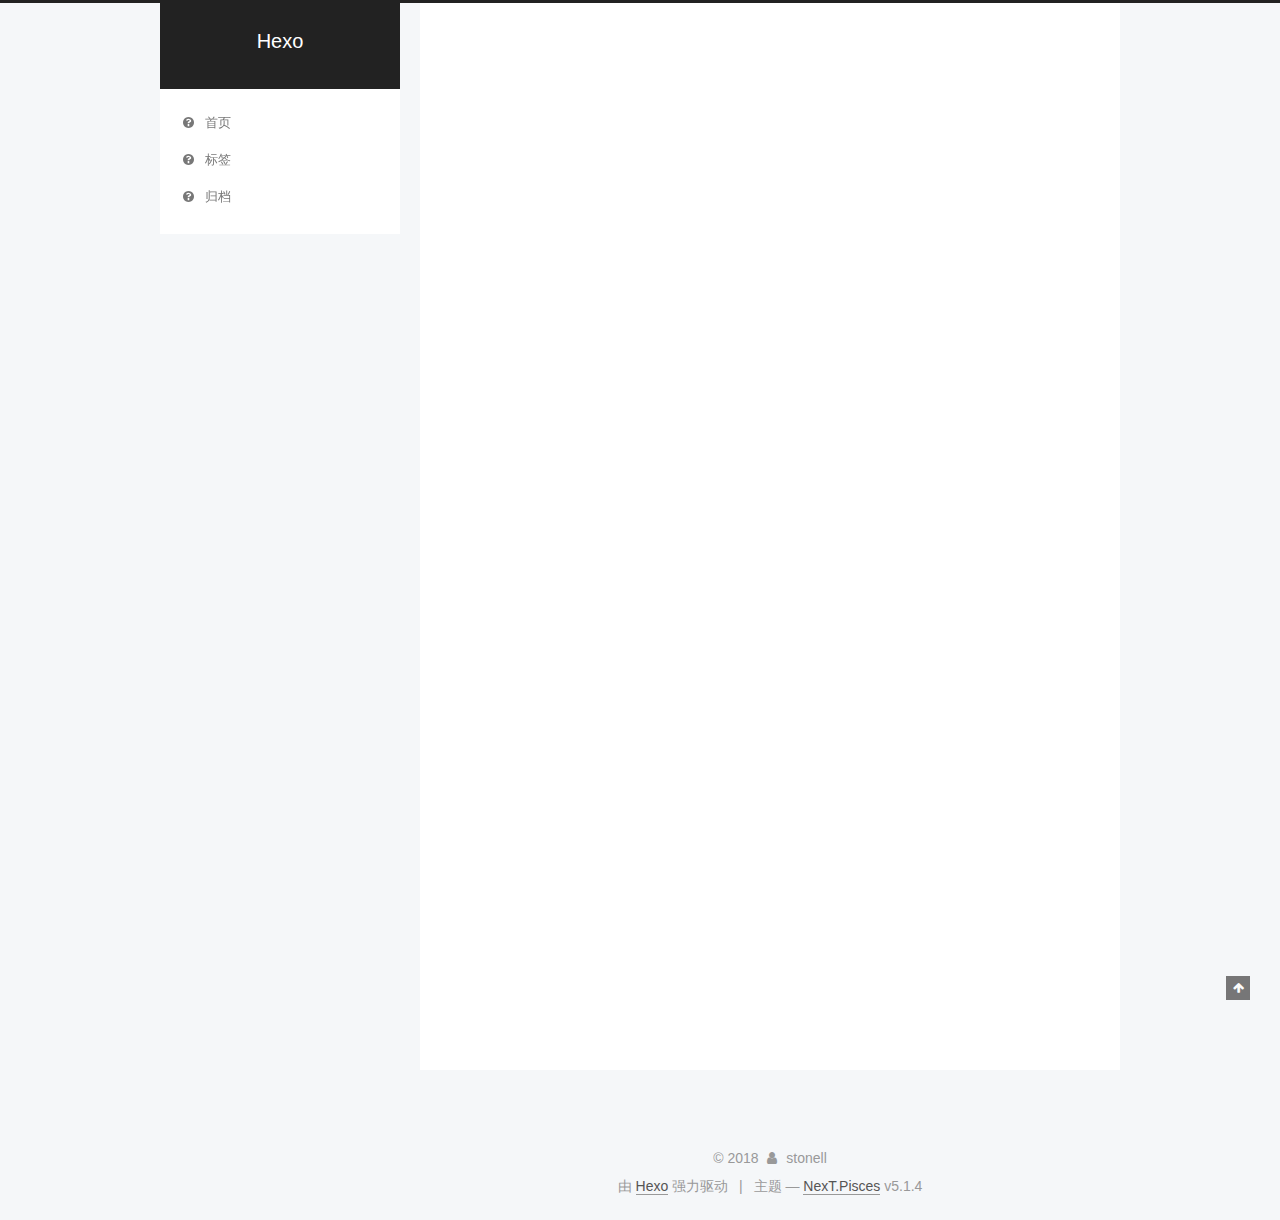
==== commit fae7cc9e: "Site updated: 2018-01-11 13:53:32" ====
--- a/index.html
+++ b/index.html
@@ -5,7 +5,7 @@
   
 
 
-<html class="theme-next muse use-motion" lang="">
+<html class="theme-next pisces use-motion" lang="zh-Hans">
 <head>
   <meta charset="UTF-8"/>
 <meta http-equiv="X-UA-Compatible" content="IE=edge" />
@@ -79,12 +79,16 @@
 
 
 
+<meta name="description" content="山不在高，有仙则名。水不在深，有龙则灵">
 <meta property="og:type" content="website">
 <meta property="og:title" content="Hexo">
 <meta property="og:url" content="http://yoursite.com/index.html">
 <meta property="og:site_name" content="Hexo">
+<meta property="og:description" content="山不在高，有仙则名。水不在深，有龙则灵">
+<meta property="og:locale" content="zh-Hans">
 <meta name="twitter:card" content="summary">
 <meta name="twitter:title" content="Hexo">
+<meta name="twitter:description" content="山不在高，有仙则名。水不在深，有龙则灵">
 
 
 
@@ -92,7 +96,7 @@
   var NexT = window.NexT || {};
   var CONFIG = {
     root: '/',
-    scheme: 'Muse',
+    scheme: 'Pisces',
     version: '5.1.4',
     sidebar: {"position":"left","display":"post","offset":12,"b2t":false,"scrollpercent":false,"onmobile":false},
     fancybox: true,
@@ -100,7 +104,7 @@
     motion: {"enable":true,"async":false,"transition":{"post_block":"fadeIn","post_header":"slideDownIn","post_body":"slideDownIn","coll_header":"slideLeftIn","sidebar":"slideUpIn"}},
     duoshuo: {
       userId: '0',
-      author: 'Author'
+      author: '博主'
     },
     algolia: {
       applicationID: '',
@@ -132,7 +136,7 @@
 
 </head>
 
-<body itemscope itemtype="http://schema.org/WebPage" lang="">
+<body itemscope itemtype="http://schema.org/WebPage" lang="zh-Hans">
 
   
   
@@ -179,19 +183,29 @@
         <li class="menu-item menu-item-home">
           <a href="/" rel="section">
             
-              <i class="menu-item-icon fa fa-fw fa-home"></i> <br />
-            
-            Home
+              <i class="menu-item-icon fa fa-fw fa-question-circle"></i> <br />
+            
+            首页
           </a>
         </li>
       
         
+        <li class="menu-item menu-item-tags">
+          <a href="/tags" rel="section">
+            
+              <i class="menu-item-icon fa fa-fw fa-question-circle"></i> <br />
+            
+            标签
+          </a>
+        </li>
+      
+        
         <li class="menu-item menu-item-archives">
-          <a href="/archives/" rel="section">
-            
-              <i class="menu-item-icon fa fa-fw fa-archive"></i> <br />
-            
-            Archives
+          <a href="/archives" rel="section">
+            
+              <i class="menu-item-icon fa fa-fw fa-question-circle"></i> <br />
+            
+            归档
           </a>
         </li>
       
@@ -231,9 +245,9 @@
     <link itemprop="mainEntityOfPage" href="http://yoursite.com/2018/01/10/hello-world/">
 
     <span hidden itemprop="author" itemscope itemtype="http://schema.org/Person">
-      <meta itemprop="name" content="John Doe">
+      <meta itemprop="name" content="stonell">
       <meta itemprop="description" content="">
-      <meta itemprop="image" content="/images/avatar.gif">
+      <meta itemprop="image" content="/images/001.jpg">
     </span>
 
     <span hidden itemprop="publisher" itemscope itemtype="http://schema.org/Organization">
@@ -257,9 +271,9 @@
                 <i class="fa fa-calendar-o"></i>
               </span>
               
-                <span class="post-meta-item-text">Posted on</span>
+                <span class="post-meta-item-text">发表于</span>
               
-              <time title="Post created" itemprop="dateCreated datePublished" datetime="2018-01-10T19:22:24+08:00">
+              <time title="创建于" itemprop="dateCreated datePublished" datetime="2018-01-10T19:22:24+08:00">
                 2018-01-10
               </time>
             
@@ -378,8 +392,12 @@
         <div class="site-overview">
           <div class="site-author motion-element" itemprop="author" itemscope itemtype="http://schema.org/Person">
             
-              <p class="site-author-name" itemprop="name">John Doe</p>
-              <p class="site-description motion-element" itemprop="description"></p>
+              <img class="site-author-image" itemprop="image"
+                src="/images/001.jpg"
+                alt="stonell" />
+            
+              <p class="site-author-name" itemprop="name">stonell</p>
+              <p class="site-description motion-element" itemprop="description">山不在高，有仙则名。水不在深，有龙则灵</p>
           </div>
 
           <nav class="site-state motion-element">
@@ -387,10 +405,10 @@
             
               <div class="site-state-item site-state-posts">
               
-                <a href="/archives/">
+                <a href="/archives">
               
                   <span class="site-state-item-count">1</span>
-                  <span class="site-state-item-name">posts</span>
+                  <span class="site-state-item-name">日志</span>
                 </a>
               </div>
             
@@ -434,13 +452,13 @@
   <span class="with-love">
     <i class="fa fa-user"></i>
   </span>
-  <span class="author" itemprop="copyrightHolder">John Doe</span>
+  <span class="author" itemprop="copyrightHolder">stonell</span>
 
   
 </div>
 
 
-  <div class="powered-by">Powered by <a class="theme-link" target="_blank" href="https://hexo.io">Hexo</a></div>
+  <div class="powered-by">由 <a class="theme-link" target="_blank" href="https://hexo.io">Hexo</a> 强力驱动</div>
 
 
 
@@ -448,7 +466,7 @@
 
 
 
-  <div class="theme-info">Theme &mdash; <a class="theme-link" target="_blank" href="https://github.com/iissnan/hexo-theme-next">NexT.Muse</a> v5.1.4</div>
+  <div class="theme-info">主题 &mdash; <a class="theme-link" target="_blank" href="https://github.com/iissnan/hexo-theme-next">NexT.Pisces</a> v5.1.4</div>
 
 
 
@@ -548,6 +566,13 @@
   
   
 
+
+  <script type="text/javascript" src="/js/src/affix.js?v=5.1.4"></script>
+
+  <script type="text/javascript" src="/js/src/schemes/pisces.js?v=5.1.4"></script>
+
+
+
   
 
   
--- a/css/main.css
+++ b/css/main.css
@@ -189,7 +189,7 @@
   font-size: 14px;
   line-height: 2;
   color: #555;
-  background: #fff;
+  background: #f5f7f9;
 }
 @media (max-width: 767px) {
   body {
@@ -653,8 +653,8 @@
 @media (min-width: 992px) {
   .full-image.full-image.full-image.full-image {
     max-width: none;
-    width: 110%;
-    margin: 25px -5%;
+    width: 118%;
+    margin: 0 -9%;
   }
 }
 .blockquote-center,
@@ -940,11 +940,11 @@
   display: inline-block;
   padding: 0 20px;
   font-size: 14px;
-  color: #fff;
-  background: #222;
-  border: 2px solid #222;
+  color: #555;
+  background: #fff;
+  border: 2px solid #555;
   text-decoration: none;
-  border-radius: 0;
+  border-radius: 2px;
   transition-property: background-color;
   transition-duration: 0.2s;
   transition-timing-function: ease-in-out;
@@ -953,8 +953,8 @@
 }
 .btn:hover {
   border-color: #222;
-  color: #222;
-  background: #fff;
+  color: #fff;
+  background: #222;
 }
 .btn +.btn {
   margin: 0 0 8px 8px;
@@ -1066,7 +1066,7 @@
   width: 24px;
   background: #222;
   font-size: 12px;
-  opacity: 1;
+  opacity: 0.6;
   color: #fff;
   cursor: pointer;
   text-align: center;
@@ -1087,7 +1087,7 @@
   }
 }
 .back-to-top.back-to-top-on {
-  bottom: 19px;
+  bottom: 30px;
 }
 .header {
   background: transparent;
@@ -1136,7 +1136,7 @@
 .site-subtitle {
   margin-top: 10px;
   font-size: 13px;
-  color: #999;
+  color: #ddd;
 }
 .use-motion .brand {
   opacity: 0;
@@ -1209,7 +1209,8 @@
   transition-timing-function: ease-in-out;
   transition-delay: 0s;
 }
-.menu .menu-item a:hover {
+.menu .menu-item a:hover,
+.menu-item-active a {
   border-bottom-color: #222;
 }
 .menu .menu-item .fa {
@@ -1738,20 +1739,20 @@
   display: block;
   margin: 0 auto;
   padding: 2px;
-  max-width: 96px;
+  max-width: 120px;
   height: auto;
-  border: 2px solid #333;
+  border: 1px solid #eee;
 }
 .site-author-name {
-  margin: 5px 0 0;
+  margin: 0;
   text-align: center;
-  color: #f5f5f5;
-  font-weight: normal;
+  color: #222;
+  font-weight: 600;
 }
 .site-description {
-  margin-top: 5px;
+  margin-top: 0;
   text-align: center;
-  font-size: 14px;
+  font-size: 13px;
   color: #999;
 }
 .site-state {
@@ -1763,7 +1764,7 @@
 .site-state-item {
   display: inline-block;
   padding: 0 15px;
-  border-left: 1px solid #333;
+  border-left: 1px solid #eee;
 }
 .site-state-item:first-child {
   border-left: none;
@@ -1776,11 +1777,11 @@
   text-align: center;
   color: inherit;
   font-weight: 600;
-  font-size: 18px;
+  font-size: 16px;
 }
 .site-state-item-name {
   font-size: 13px;
-  color: inherit;
+  color: #999;
 }
 .feed-link {
   margin-top: 20px;
@@ -1822,7 +1823,7 @@
   width: 4px;
   height: 4px;
   border-radius: 50%;
-  background: #ffb8ff;
+  background: #1bcbff;
 }
 .links-of-blogroll {
   font-size: 13px;
@@ -1860,7 +1861,7 @@
   color: #555;
 }
 .sidebar-nav li:hover {
-  color: #f5f5f5;
+  color: #fc6423;
 }
 .page-post-detail .sidebar-nav-toc {
   padding: 0 5px;
@@ -1869,11 +1870,11 @@
   margin-left: 10px;
 }
 .sidebar-nav .sidebar-nav-active {
-  color: #87daff;
-  border-bottom-color: #87daff;
+  color: #fc6423;
+  border-bottom-color: #fc6423;
 }
 .sidebar-nav .sidebar-nav-active:hover {
-  color: #87daff;
+  color: #fc6423;
 }
 .sidebar-panel {
   display: none;
@@ -1906,12 +1907,12 @@
   transition-timing-function: ease-in-out;
   transition-delay: 0s;
   transition-property: all;
-  color: #999;
-  border-bottom-color: #555;
+  color: #666;
+  border-bottom-color: #ccc;
 }
 .post-toc ol a:hover {
-  color: #ccc;
-  border-bottom-color: #ccc;
+  color: #000;
+  border-bottom-color: #000;
 }
 .post-toc .nav-item {
   overflow: hidden;
@@ -1933,14 +1934,14 @@
   display: block;
 }
 .post-toc .nav .active > a {
-  color: #87daff;
-  border-bottom-color: #87daff;
+  color: #fc6423;
+  border-bottom-color: #fc6423;
 }
 .post-toc .nav .active-current > a {
-  color: #87daff;
+  color: #fc6423;
 }
 .post-toc .nav .active-current > a:hover {
-  color: #87daff;
+  color: #fc6423;
 }
 .footer {
   font-size: 14px;
@@ -2345,6 +2346,16 @@
   transform: translate(-50%, -50%);
   color: #ccc;
 }
+@media (min-width: 768px) and (max-width: 991px) {
+  .busuanzi-count {
+    width: auto;
+  }
+}
+@media (max-width: 767px) {
+  .busuanzi-count {
+    width: auto;
+  }
+}
 .site-uv,
 .site-pv,
 .page-pv {
@@ -2580,83 +2591,403 @@
   }
 }
 .page-post-detail .sidebar-toggle-line {
-  background: #87daff;
+  background: #fc6423;
 }
 .page-post-detail .comments {
   overflow: hidden;
 }
-@media (max-width: 767px) {
-  .header-inner,
-  .container .main-inner,
+.header {
+  position: relative;
+  margin: 0 auto;
+  width: 960px;
+}
+@media (min-width: 768px) and (max-width: 991px) {
+  .header {
+    width: auto;
+  }
+}
+@media (max-width: 767px) {
+  .header {
+    width: auto;
+  }
+}
+.header-inner {
+  position: absolute;
+  top: 0;
+  overflow: hidden;
+  padding: 0;
+  width: 240px;
+  background: #fff;
+  box-shadow: initial;
+  border-radius: initial;
+}
+@media (min-width: 1600px) {
+  .container .header-inner {
+    width: 240px;
+  }
+}
+@media (min-width: 768px) and (max-width: 991px) {
+  .header-inner {
+    position: relative;
+    width: auto;
+    border-radius: initial;
+  }
+}
+@media (max-width: 767px) {
+  .header-inner {
+    position: relative;
+    width: auto;
+    border-radius: initial;
+  }
+}
+.main:before,
+.main:after {
+  content: " ";
+  display: table;
+}
+.main:after {
+  clear: both;
+}
+@media (min-width: 768px) and (max-width: 991px) {
+  .main {
+    padding-bottom: 100px;
+  }
+}
+@media (max-width: 767px) {
+  .main {
+    padding-bottom: 100px;
+  }
+}
+.container .main-inner {
+  width: 960px;
+}
+@media (min-width: 768px) and (max-width: 991px) {
+  .container .main-inner {
+    width: auto;
+  }
+}
+@media (max-width: 767px) {
+  .container .main-inner {
+    width: auto;
+  }
+}
+.content-wrap {
+  float: right;
+  box-sizing: border-box;
+  padding: 40px;
+  width: 700px;
+  background: #fff;
+  min-height: 700px;
+  box-shadow: initial;
+  border-radius: initial;
+}
+@media (min-width: 768px) and (max-width: 991px) {
+  .content-wrap {
+    width: 100%;
+    padding: 20px;
+    border-radius: initial;
+  }
+}
+@media (max-width: 767px) {
+  .content-wrap {
+    width: 100%;
+    padding: 20px;
+    min-height: auto;
+    border-radius: initial;
+  }
+}
+.sidebar {
+  position: static;
+  float: left;
+  margin-top: 300px;
+  width: 240px;
+  background: #f5f7f9;
+  box-shadow: none;
+}
+@media (min-width: 768px) and (max-width: 991px) {
+  .sidebar {
+    display: none;
+  }
+}
+@media (max-width: 767px) {
+  .sidebar {
+    display: none;
+  }
+}
+.sidebar-toggle {
+  display: none;
+}
+.footer-inner {
+  width: 960px;
+  padding-left: 260px;
+}
+@media (min-width: 768px) and (max-width: 991px) {
   .footer-inner {
     width: auto;
-  }
-}
-embed {
-  display: block;
-  margin: 0px auto 25px auto;
-}
-.custom-logo .site-meta-headline {
-  text-align: center;
-}
-.custom-logo .brand {
+    padding-left: 0 !important;
+    padding-right: 0 !important;
+  }
+}
+@media (max-width: 767px) {
+  .footer-inner {
+    width: auto;
+    padding-left: 0 !important;
+    padding-right: 0 !important;
+  }
+}
+.sidebar-position-right .header-inner {
+  right: 0;
+}
+.sidebar-position-right .content-wrap {
+  float: left;
+}
+.sidebar-position-right .sidebar {
+  float: right;
+}
+.sidebar-position-right .footer-inner {
+  padding-left: 0;
+  padding-right: 260px;
+}
+.site-brand-wrapper {
+  position: relative;
+}
+.site-meta {
+  padding: 20px 0;
+  color: #fff;
+  background: #222;
+}
+@media (min-width: 768px) and (max-width: 991px) {
+  .site-meta {
+    box-shadow: 0 0 16px rgba(0,0,0,0.5);
+  }
+}
+@media (max-width: 767px) {
+  .site-meta {
+    box-shadow: 0 0 16px rgba(0,0,0,0.5);
+  }
+}
+.brand {
+  padding: 0;
   background: none;
 }
-.custom-logo .site-title {
-  margin: 10px auto 0;
-  font-size: 24px;
-  color: #222;
-}
-.custom-logo .site-title a {
-  border: none;
-}
-.custom-logo-image {
-  margin: 0 auto;
-  padding: 5px;
-  max-width: 150px;
-  background: #fff;
-}
-@media (max-width: 767px) {
-  .site-nav {
-    position: absolute;
-    left: 0;
-    top: 52px;
-    margin: 0;
-    width: 100%;
-    padding: 0;
-    background: #fff;
-    border-bottom: 1px solid #ddd;
-    z-index: 1050;
-  }
-}
-@media (max-width: 767px) {
-  .menu {
-    text-align: left;
-  }
-}
-@media (max-width: 767px) {
-  .menu .menu-item {
-    display: block;
-    margin: 0 10px;
-    vertical-align: top;
-  }
-}
-@media (max-width: 767px) {
-  .menu .menu-item br {
-    display: none;
-  }
-}
-@media (max-width: 767px) {
-  .menu .menu-item a {
-    padding: 5px 10px;
-  }
-}
-.menu .menu-item .fa {
-  margin-right: 0;
+.brand:hover {
+  color: #fff;
+}
+.site-subtitle {
+  margin: 10px 10px 0;
+  font-weight: initial;
 }
 .site-search form {
   display: none;
 }
+.site-nav {
+  border-top: none;
+}
+@media (min-width: 768px) and (max-width: 991px) {
+  .site-nav {
+    display: none !important;
+  }
+}
+@media (min-width: 768px) and (max-width: 991px) {
+  .site-nav-on {
+    display: block !important;
+  }
+}
+.menu .menu-item {
+  display: block;
+  margin: 0;
+}
+.menu .menu-item a {
+  position: relative;
+  box-sizing: border-box;
+  padding: 5px 20px;
+  text-align: left;
+  line-height: inherit;
+  transition-property: background-color;
+  transition-duration: 0.2s;
+  transition-timing-function: ease-in-out;
+  transition-delay: 0s;
+}
+.menu .menu-item a:hover,
+.menu-item-active a {
+  background: #f9f9f9;
+  border-bottom-color: #fff;
+}
+.menu .menu-item br {
+  display: none;
+}
+.menu-item-active a:after {
+  content: " ";
+  position: absolute;
+  top: 50%;
+  margin-top: -3px;
+  right: 15px;
+  width: 6px;
+  height: 6px;
+  border-radius: 50%;
+  background-color: #bbb;
+}
+.btn-bar {
+  background-color: #fff;
+}
+.site-nav-toggle {
+  left: 20px;
+  top: 50%;
+  -webkit-transform: translateY(-50%);
+  -webkit-transform: translateY(-50%);
+  -moz-transform: translateY(-50%);
+  -ms-transform: translateY(-50%);
+  -o-transform: translateY(-50%);
+  transform: translateY(-50%);
+}
+@media (min-width: 768px) and (max-width: 991px) {
+  .site-nav-toggle {
+    display: block;
+  }
+}
+.use-motion .sidebar .motion-element {
+  opacity: 1;
+}
+.sidebar {
+  margin-left: -100%;
+  right: auto;
+  bottom: auto;
+  -webkit-transform: none;
+}
+.sidebar-inner {
+  box-sizing: border-box;
+  width: 240px;
+  color: #555;
+  background: #fff;
+  box-shadow: initial;
+  border-radius: initial;
+  opacity: 0;
+}
+.sidebar-inner.affix {
+  position: fixed;
+  top: 12px;
+}
+.sidebar-inner.affix-bottom {
+  position: absolute;
+}
+.site-overview {
+  text-align: left;
+}
+.site-author:before,
+.site-author:after {
+  content: " ";
+  display: table;
+}
+.site-author:after {
+  clear: both;
+}
+.sidebar a {
+  color: #555;
+}
+.sidebar a:hover {
+  color: #222;
+}
+.site-state-item {
+  padding: 0 10px;
+}
+.links-of-author-item a:before {
+  display: none;
+}
+.links-of-author-item a {
+  border-bottom: none;
+  text-decoration: underline;
+}
+.feed-link {
+  border-top: 1px dotted #ccc;
+  border-bottom: 1px dotted #ccc;
+  text-align: center;
+}
+.feed-link a {
+  display: block;
+  color: #fc6423;
+  border: none;
+}
+.feed-link a:hover {
+  background: none;
+  color: #e34603;
+}
+.feed-link a:hover i {
+  color: #e34603;
+}
+.links-of-author {
+  display: flex;
+  flex-wrap: wrap;
+  justify-content: center;
+}
+.links-of-author-item {
+  margin: 5px 0 0;
+  width: 50%;
+}
+.links-of-author-item a {
+  max-width: 216px;
+  box-sizing: border-box;
+  display: inline-block;
+  margin-right: 0;
+  margin-bottom: 0;
+  padding: 0 5px;
+  overflow: hidden;
+  white-space: nowrap;
+  text-overflow: ellipsis;
+}
+.links-of-author-item a {
+  display: block;
+  text-decoration: none;
+}
+.links-of-author-item a:hover {
+  border-radius: 4px;
+  background: #eee;
+}
+.links-of-author-item .fa {
+  margin-right: 2px;
+  font-size: 16px;
+}
+.links-of-author-item .fa-globe {
+  font-size: 15px;
+}
+.links-of-blogroll {
+  text-align: center;
+  margin-top: 20px;
+  padding: 3px 0 0;
+  border-top: 1px dotted #ccc;
+}
+.links-of-blogroll-title {
+  margin-top: 0;
+}
+.links-of-blogroll-item {
+  padding: 0;
+}
+.links-of-blogroll-inline:before,
+.links-of-blogroll-inline:after {
+  content: " ";
+  display: table;
+}
+.links-of-blogroll-inline:after {
+  clear: both;
+}
 .links-of-blogroll-inline .links-of-blogroll-item {
-  display: inline-block;
-}
+  margin: 5px 0 0;
+  width: 50%;
+  display: inline-block;
+  width: unset;
+}
+.links-of-blogroll-inline .links-of-blogroll-item a {
+  max-width: 216px;
+  box-sizing: border-box;
+  display: inline-block;
+  margin-right: 0;
+  margin-bottom: 0;
+  padding: 0 5px;
+  overflow: hidden;
+  white-space: nowrap;
+  text-overflow: ellipsis;
+}
+@media (max-width: 767px) {
+  .post-body {
+    text-align: justify;
+  }
+}
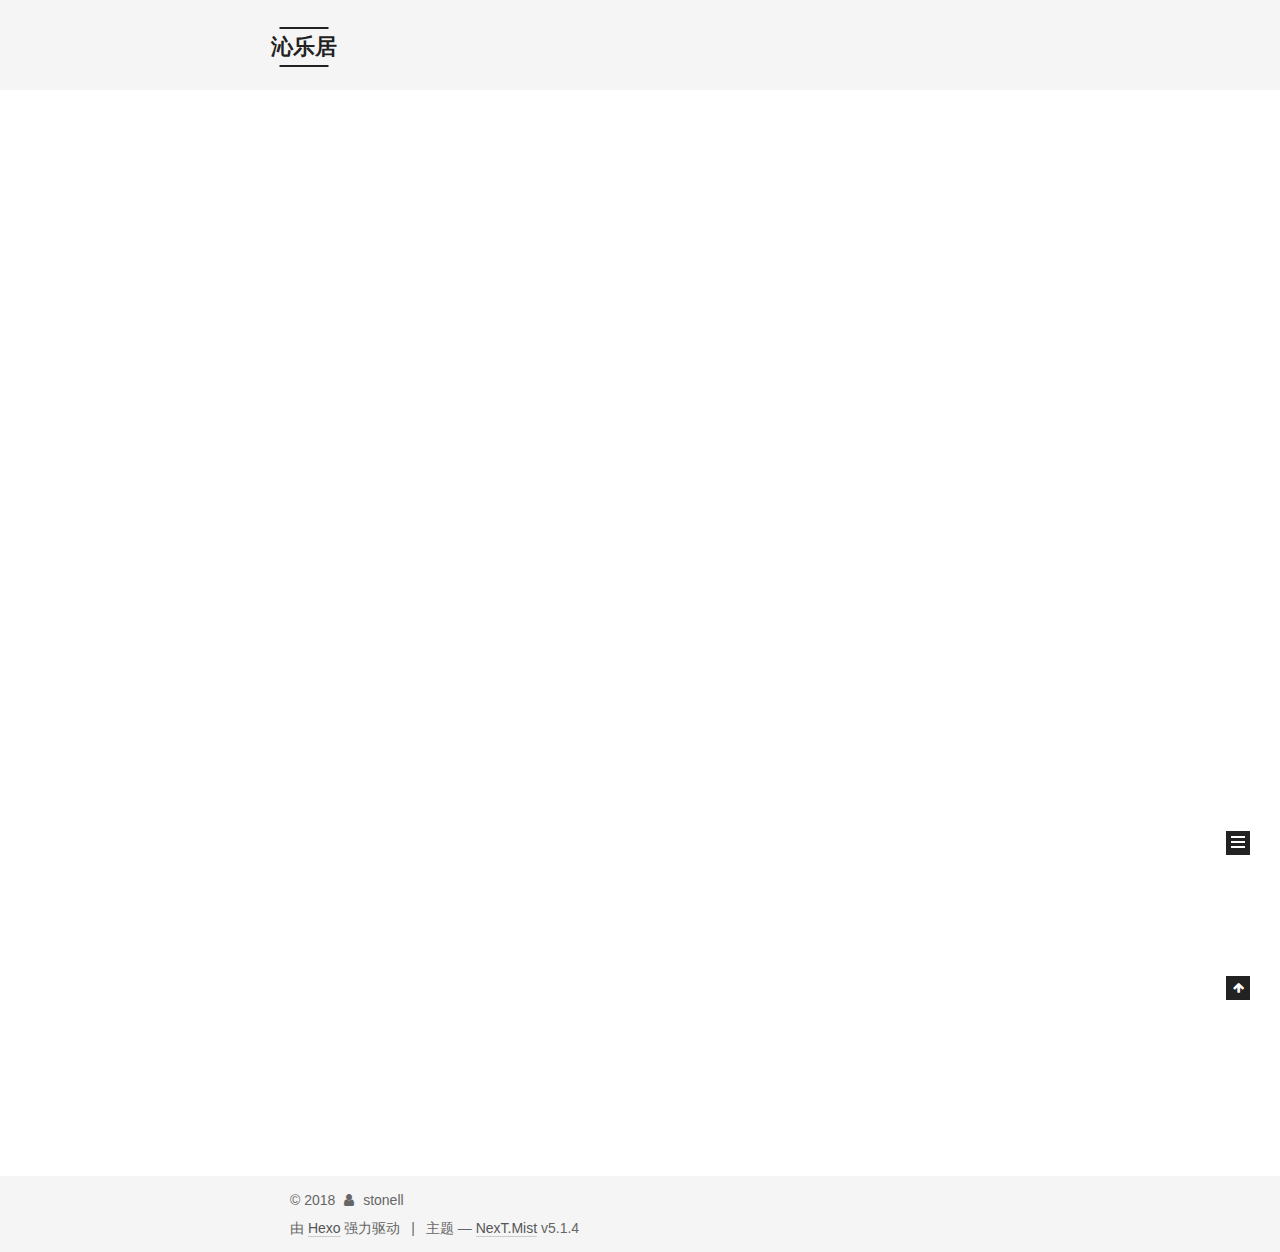
==== commit 70e3d9e2: "Site updated: 2018-01-11 16:25:13" ====
--- a/index.html
+++ b/index.html
@@ -5,7 +5,7 @@
   
 
 
-<html class="theme-next pisces use-motion" lang="zh-Hans">
+<html class="theme-next mist use-motion" lang="zh-Hans">
 <head>
   <meta charset="UTF-8"/>
 <meta http-equiv="X-UA-Compatible" content="IE=edge" />
@@ -81,13 +81,13 @@
 
 <meta name="description" content="山不在高，有仙则名。水不在深，有龙则灵">
 <meta property="og:type" content="website">
-<meta property="og:title" content="Hexo">
+<meta property="og:title" content="沁乐居">
 <meta property="og:url" content="http://yoursite.com/index.html">
-<meta property="og:site_name" content="Hexo">
+<meta property="og:site_name" content="沁乐居">
 <meta property="og:description" content="山不在高，有仙则名。水不在深，有龙则灵">
 <meta property="og:locale" content="zh-Hans">
 <meta name="twitter:card" content="summary">
-<meta name="twitter:title" content="Hexo">
+<meta name="twitter:title" content="沁乐居">
 <meta name="twitter:description" content="山不在高，有仙则名。水不在深，有龙则灵">
 
 
@@ -96,7 +96,7 @@
   var NexT = window.NexT || {};
   var CONFIG = {
     root: '/',
-    scheme: 'Pisces',
+    scheme: 'Mist',
     version: '5.1.4',
     sidebar: {"position":"left","display":"post","offset":12,"b2t":false,"scrollpercent":false,"onmobile":false},
     fancybox: true,
@@ -124,7 +124,7 @@
 
 
 
-  <title>Hexo</title>
+  <title>沁乐居</title>
   
 
 
@@ -155,7 +155,7 @@
     <div class="custom-logo-site-title">
       <a href="/"  class="brand" rel="start">
         <span class="logo-line-before"><i></i></span>
-        <span class="site-title">Hexo</span>
+        <span class="site-title">沁乐居</span>
         <span class="logo-line-after"><i></i></span>
       </a>
     </div>
@@ -251,7 +251,7 @@
     </span>
 
     <span hidden itemprop="publisher" itemscope itemtype="http://schema.org/Organization">
-      <meta itemprop="name" content="Hexo">
+      <meta itemprop="name" content="沁乐居">
     </span>
 
     
@@ -466,7 +466,7 @@
 
 
 
-  <div class="theme-info">主题 &mdash; <a class="theme-link" target="_blank" href="https://github.com/iissnan/hexo-theme-next">NexT.Pisces</a> v5.1.4</div>
+  <div class="theme-info">主题 &mdash; <a class="theme-link" target="_blank" href="https://github.com/iissnan/hexo-theme-next">NexT.Mist</a> v5.1.4</div>
 
 
 
@@ -566,13 +566,6 @@
   
   
 
-
-  <script type="text/javascript" src="/js/src/affix.js?v=5.1.4"></script>
-
-  <script type="text/javascript" src="/js/src/schemes/pisces.js?v=5.1.4"></script>
-
-
-
   
 
   
--- a/css/main.css
+++ b/css/main.css
@@ -189,7 +189,7 @@
   font-size: 14px;
   line-height: 2;
   color: #555;
-  background: #f5f7f9;
+  background: #fff;
 }
 @media (max-width: 767px) {
   body {
@@ -226,51 +226,51 @@
   margin: 20px 0 15px;
 }
 h1 {
+  font-size: 24px;
+}
+@media (max-width: 767px) {
+  h1 {
+    font-size: 20px;
+  }
+}
+h2 {
   font-size: 22px;
 }
 @media (max-width: 767px) {
-  h1 {
+  h2 {
     font-size: 18px;
   }
 }
-h2 {
+h3 {
   font-size: 20px;
 }
 @media (max-width: 767px) {
-  h2 {
+  h3 {
     font-size: 16px;
   }
 }
-h3 {
+h4 {
   font-size: 18px;
 }
 @media (max-width: 767px) {
-  h3 {
+  h4 {
     font-size: 14px;
   }
 }
-h4 {
+h5 {
   font-size: 16px;
 }
 @media (max-width: 767px) {
-  h4 {
+  h5 {
     font-size: 12px;
   }
 }
-h5 {
+h6 {
   font-size: 14px;
 }
 @media (max-width: 767px) {
-  h5 {
+  h6 {
     font-size: 10px;
-  }
-}
-h6 {
-  font-size: 12px;
-}
-@media (max-width: 767px) {
-  h6 {
-    font-size: 8px;
   }
 }
 p {
@@ -653,8 +653,8 @@
 @media (min-width: 992px) {
   .full-image.full-image.full-image.full-image {
     max-width: none;
-    width: 118%;
-    margin: 0 -9%;
+    width: 110%;
+    margin: 25px -5%;
   }
 }
 .blockquote-center,
@@ -941,10 +941,10 @@
   padding: 0 20px;
   font-size: 14px;
   color: #555;
-  background: #fff;
-  border: 2px solid #555;
+  background: transparent;
+  border: 2px solid #222;
   text-decoration: none;
-  border-radius: 2px;
+  border-radius: 0;
   transition-property: background-color;
   transition-duration: 0.2s;
   transition-timing-function: ease-in-out;
@@ -953,8 +953,8 @@
 }
 .btn:hover {
   border-color: #222;
-  color: #fff;
-  background: #222;
+  color: #222;
+  background: #fff;
 }
 .btn +.btn {
   margin: 0 0 8px 8px;
@@ -1066,7 +1066,7 @@
   width: 24px;
   background: #222;
   font-size: 12px;
-  opacity: 0.6;
+  opacity: 1;
   color: #fff;
   cursor: pointer;
   text-align: center;
@@ -1087,7 +1087,7 @@
   }
 }
 .back-to-top.back-to-top-on {
-  bottom: 30px;
+  bottom: 19px;
 }
 .header {
   background: transparent;
@@ -1101,7 +1101,7 @@
 }
 .site-meta {
   margin: 0;
-  text-align: center;
+  text-align: left;
 }
 @media (max-width: 767px) {
   .site-meta {
@@ -1112,12 +1112,12 @@
   position: relative;
   display: inline-block;
   padding: 0 40px;
-  color: #fff;
+  color: #222;
   background: #222;
   border-bottom: none;
 }
 .brand:hover {
-  color: #fff;
+  color: #222;
 }
 .logo {
   display: inline-block;
@@ -1136,7 +1136,7 @@
 .site-subtitle {
   margin-top: 10px;
   font-size: 13px;
-  color: #ddd;
+  color: #999;
 }
 .use-motion .brand {
   opacity: 0;
@@ -1209,8 +1209,7 @@
   transition-timing-function: ease-in-out;
   transition-delay: 0s;
 }
-.menu .menu-item a:hover,
-.menu-item-active a {
+.menu .menu-item a:hover {
   border-bottom-color: #222;
 }
 .menu .menu-item .fa {
@@ -1349,7 +1348,7 @@
 .posts-collapse {
   position: relative;
   z-index: 1010;
-  margin-left: 55px;
+  margin-left: 0;
 }
 .posts-collapse::after {
   content: " ";
@@ -1739,20 +1738,20 @@
   display: block;
   margin: 0 auto;
   padding: 2px;
-  max-width: 120px;
+  max-width: 96px;
   height: auto;
-  border: 1px solid #eee;
+  border: 2px solid #333;
 }
 .site-author-name {
-  margin: 0;
+  margin: 5px 0 0;
   text-align: center;
-  color: #222;
-  font-weight: 600;
+  color: #f5f5f5;
+  font-weight: normal;
 }
 .site-description {
-  margin-top: 0;
+  margin-top: 5px;
   text-align: center;
-  font-size: 13px;
+  font-size: 14px;
   color: #999;
 }
 .site-state {
@@ -1764,7 +1763,7 @@
 .site-state-item {
   display: inline-block;
   padding: 0 15px;
-  border-left: 1px solid #eee;
+  border-left: 1px solid #333;
 }
 .site-state-item:first-child {
   border-left: none;
@@ -1777,11 +1776,11 @@
   text-align: center;
   color: inherit;
   font-weight: 600;
-  font-size: 16px;
+  font-size: 18px;
 }
 .site-state-item-name {
   font-size: 13px;
-  color: #999;
+  color: inherit;
 }
 .feed-link {
   margin-top: 20px;
@@ -1823,7 +1822,7 @@
   width: 4px;
   height: 4px;
   border-radius: 50%;
-  background: #1bcbff;
+  background: #0b1f7c;
 }
 .links-of-blogroll {
   font-size: 13px;
@@ -1861,7 +1860,7 @@
   color: #555;
 }
 .sidebar-nav li:hover {
-  color: #fc6423;
+  color: #f5f5f5;
 }
 .page-post-detail .sidebar-nav-toc {
   padding: 0 5px;
@@ -1870,11 +1869,11 @@
   margin-left: 10px;
 }
 .sidebar-nav .sidebar-nav-active {
-  color: #fc6423;
-  border-bottom-color: #fc6423;
+  color: #87daff;
+  border-bottom-color: #87daff;
 }
 .sidebar-nav .sidebar-nav-active:hover {
-  color: #fc6423;
+  color: #87daff;
 }
 .sidebar-panel {
   display: none;
@@ -1907,12 +1906,12 @@
   transition-timing-function: ease-in-out;
   transition-delay: 0s;
   transition-property: all;
-  color: #666;
+  color: #999;
+  border-bottom-color: #555;
+}
+.post-toc ol a:hover {
+  color: #ccc;
   border-bottom-color: #ccc;
-}
-.post-toc ol a:hover {
-  color: #000;
-  border-bottom-color: #000;
 }
 .post-toc .nav-item {
   overflow: hidden;
@@ -1934,14 +1933,14 @@
   display: block;
 }
 .post-toc .nav .active > a {
-  color: #fc6423;
-  border-bottom-color: #fc6423;
+  color: #87daff;
+  border-bottom-color: #87daff;
 }
 .post-toc .nav .active-current > a {
-  color: #fc6423;
+  color: #87daff;
 }
 .post-toc .nav .active-current > a:hover {
-  color: #fc6423;
+  color: #87daff;
 }
 .footer {
   font-size: 14px;
@@ -2346,16 +2345,6 @@
   transform: translate(-50%, -50%);
   color: #ccc;
 }
-@media (min-width: 768px) and (max-width: 991px) {
-  .busuanzi-count {
-    width: auto;
-  }
-}
-@media (max-width: 767px) {
-  .busuanzi-count {
-    width: auto;
-  }
-}
 .site-uv,
 .site-pv,
 .page-pv {
@@ -2591,403 +2580,327 @@
   }
 }
 .page-post-detail .sidebar-toggle-line {
-  background: #fc6423;
+  background: #87daff;
 }
 .page-post-detail .comments {
   overflow: hidden;
 }
+h1,
+h2,
+h3,
+h4,
+h5,
+h6 {
+  margin: 20px 0 10px;
+}
+p {
+  margin: 0 0 25px 0;
+}
+a {
+  border-bottom-color: #ccc;
+}
+hr {
+  margin: 20px 0;
+  height: 2px;
+}
+.main-inner {
+  margin-top: 80px;
+}
 .header {
-  position: relative;
-  margin: 0 auto;
-  width: 960px;
-}
-@media (min-width: 768px) and (max-width: 991px) {
-  .header {
-    width: auto;
-  }
-}
-@media (max-width: 767px) {
-  .header {
-    width: auto;
-  }
+  background: #f5f5f5;
 }
 .header-inner {
-  position: absolute;
-  top: 0;
-  overflow: hidden;
-  padding: 0;
-  width: 240px;
-  background: #fff;
-  box-shadow: initial;
-  border-radius: initial;
-}
-@media (min-width: 1600px) {
-  .container .header-inner {
-    width: 240px;
-  }
-}
-@media (min-width: 768px) and (max-width: 991px) {
-  .header-inner {
-    position: relative;
-    width: auto;
-    border-radius: initial;
-  }
-}
-@media (max-width: 767px) {
-  .header-inner {
-    position: relative;
-    width: auto;
-    border-radius: initial;
-  }
-}
-.main:before,
-.main:after {
+  padding: 25px 0 20px;
+}
+.header-inner:before,
+.header-inner:after {
   content: " ";
   display: table;
 }
-.main:after {
+.header-inner:after {
   clear: both;
 }
-@media (min-width: 768px) and (max-width: 991px) {
-  .main {
-    padding-bottom: 100px;
-  }
-}
-@media (max-width: 767px) {
-  .main {
-    padding-bottom: 100px;
-  }
-}
-.container .main-inner {
-  width: 960px;
-}
-@media (min-width: 768px) and (max-width: 991px) {
+@media (max-width: 767px) {
+  .header-inner {
+    width: auto;
+    margin-bottom: 50px;
+    padding: 10px;
+  }
+}
+.site-meta {
+  float: left;
+  margin-left: -20px;
+  line-height: normal;
+}
+@media (max-width: 767px) {
+  .site-meta {
+    margin-left: 10px;
+  }
+}
+.site-meta .brand {
+  padding: 2px 1px;
+  background: none;
+}
+@media (max-width: 767px) {
+  .site-meta .brand {
+    display: block;
+  }
+}
+.site-meta .logo {
+  display: none;
+}
+.site-meta .site-title {
+  font-size: 22px;
+  font-weight: bolder;
+}
+@media (max-width: 767px) {
+  .site-meta .site-title {
+    line-height: 34px;
+  }
+}
+.logo-line-before,
+.logo-line-after {
+  display: block;
+  overflow: hidden;
+  margin: 0 auto;
+  width: 75%;
+}
+@media (max-width: 767px) {
+  .logo-line-before,
+  .logo-line-after {
+    display: none;
+  }
+}
+.logo-line-before i,
+.logo-line-after i {
+  position: relative;
+  display: block;
+  height: 2px;
+  background: #222;
+}
+@media (max-width: 767px) {
+  .logo-line-before i,
+  .logo-line-after i {
+    height: 3px;
+  }
+}
+.use-motion .logo-line-before i {
+  left: -100%;
+}
+.use-motion .logo-line-after i {
+  right: -100%;
+}
+.site-subtitle {
+  display: none;
+}
+.site-nav-toggle {
+  position: static;
+  float: right;
+}
+.menu {
+  float: right;
+  margin: 8px 0 0 0;
+}
+@media (max-width: 767px) {
+  .menu {
+    margin: 20px 0 0 0;
+    padding: 0;
+  }
+}
+.menu br {
+  display: none;
+}
+.menu .menu-item {
+  margin: 0;
+}
+@media (max-width: 767px) {
+  .menu .menu-item {
+    display: block;
+  }
+}
+.menu .menu-item a {
+  padding: 0 10px;
+  background: none;
+  border: none;
+  border-radius: 2px;
+  transition-property: background;
+}
+@media (max-width: 767px) {
+  .menu .menu-item a {
+    text-align: left;
+  }
+}
+.menu .menu-item a:hover {
+  background: #e1e1e1;
+}
+.menu a::before {
+  display: none;
+}
+@media (max-width: 767px) {
+  .menu a::before {
+    display: block;
+  }
+}
+@media (max-width: 767px) {
+  .menu {
+    float: none;
+  }
+}
+.site-search form {
+  display: none;
+}
+.posts-expand {
+  padding-top: 0;
+}
+.posts-expand .post-title,
+.posts-expand .post-meta {
+  text-align: left;
+}
+@media (max-width: 767px) {
+  .posts-expand .post-title,
+  .posts-expand .post-meta {
+    text-align: center;
+  }
+}
+.posts-expand .post-eof {
+  display: none;
+}
+.posts-expand .post {
+  margin-top: 120px;
+}
+.posts-expand .post:first-child {
+  margin-top: 0;
+}
+.posts-expand .post-meta {
+  margin-top: 5px;
+  margin-bottom: 20px;
+}
+.posts-expand .post-title {
+  position: relative;
+  font-size: 26px;
+  font-weight: 400;
+}
+@media (max-width: 767px) {
+  .posts-expand .post-title {
+    font-size: 22px;
+  }
+}
+@media (min-width: 1600px) {
+  .posts-expand .post-title {
+    font-size: 26px;
+  }
+}
+.posts-expand .post-title:hover:before {
+  background: #222;
+}
+@media (max-width: 767px) {
+  .posts-expand .post-body {
+    font-size: 12px;
+  }
+}
+.posts-expand .post-body img {
+  margin: 0;
+}
+.posts-expand .post-tags {
+  text-align: left;
+}
+.posts-expand .post-tags a {
+  padding: 1px 5px;
+  background: #f5f5f5;
+  border-bottom: none;
+}
+.posts-expand .post-tags a:hover {
+  background: #ccc;
+}
+.posts-expand .post-nav {
+  margin-top: 40px;
+}
+.post-button {
+  margin-top: 20px;
+  text-align: left;
+}
+.post-button a {
+  padding: 0;
+  font-size: 14px;
+  background: none;
+  border: none;
+  border-bottom: 2px solid #666;
+  transition-property: border;
+}
+@media (max-width: 767px) {
+  .post-button a {
+    font-size: 12px;
+  }
+}
+@media (min-width: 1600px) {
+  .post-button a {
+    font-size: 16px;
+  }
+}
+.post-button a:hover {
+  border-bottom-color: #222;
+}
+.links-of-blogroll-inline .links-of-blogroll-item {
+  display: inline-block;
+}
+.btn {
+  padding: 0 10px;
+  border-width: 2px;
+  border-radius: 0;
+}
+.headband {
+  display: none;
+}
+.site-search {
+  position: relative;
+  float: right;
+  margin-top: 5px;
+  padding-top: 3px;
+}
+@media (max-width: 767px) {
+  .site-search {
+    float: none;
+    padding: 0 10px;
+  }
+}
+@media (max-width: 767px) {
   .container .main-inner {
     width: auto;
   }
 }
-@media (max-width: 767px) {
-  .container .main-inner {
-    width: auto;
-  }
-}
-.content-wrap {
-  float: right;
-  box-sizing: border-box;
-  padding: 40px;
-  width: 700px;
-  background: #fff;
-  min-height: 700px;
-  box-shadow: initial;
-  border-radius: initial;
-}
-@media (min-width: 768px) and (max-width: 991px) {
-  .content-wrap {
-    width: 100%;
-    padding: 20px;
-    border-radius: initial;
-  }
-}
-@media (max-width: 767px) {
-  .content-wrap {
-    width: 100%;
-    padding: 20px;
-    min-height: auto;
-    border-radius: initial;
-  }
-}
-.sidebar {
-  position: static;
-  float: left;
-  margin-top: 300px;
-  width: 240px;
-  background: #f5f7f9;
-  box-shadow: none;
-}
-@media (min-width: 768px) and (max-width: 991px) {
-  .sidebar {
-    display: none;
-  }
-}
-@media (max-width: 767px) {
-  .sidebar {
-    display: none;
-  }
-}
-.sidebar-toggle {
+.page-post-detail .post-title,
+.page-post-detail .post-meta {
+  text-align: center;
+}
+.page-post-detail .post-title:before {
   display: none;
 }
+.page-post-detail .post-meta {
+  margin-bottom: 60px;
+}
+.pagination {
+  margin: 120px 0 0;
+  text-align: left;
+}
+@media (max-width: 767px) {
+  .pagination {
+    margin: 80px 10px 0;
+    text-align: center;
+  }
+}
+.footer {
+  margin-top: 80px;
+  padding: 10px 0;
+  background: #f5f5f5;
+  color: #666;
+}
 .footer-inner {
-  width: 960px;
-  padding-left: 260px;
-}
-@media (min-width: 768px) and (max-width: 991px) {
+  margin: 0 auto;
+  text-align: left;
+}
+@media (max-width: 767px) {
   .footer-inner {
     width: auto;
-    padding-left: 0 !important;
-    padding-right: 0 !important;
-  }
-}
-@media (max-width: 767px) {
-  .footer-inner {
-    width: auto;
-    padding-left: 0 !important;
-    padding-right: 0 !important;
-  }
-}
-.sidebar-position-right .header-inner {
-  right: 0;
-}
-.sidebar-position-right .content-wrap {
-  float: left;
-}
-.sidebar-position-right .sidebar {
-  float: right;
-}
-.sidebar-position-right .footer-inner {
-  padding-left: 0;
-  padding-right: 260px;
-}
-.site-brand-wrapper {
-  position: relative;
-}
-.site-meta {
-  padding: 20px 0;
-  color: #fff;
-  background: #222;
-}
-@media (min-width: 768px) and (max-width: 991px) {
-  .site-meta {
-    box-shadow: 0 0 16px rgba(0,0,0,0.5);
-  }
-}
-@media (max-width: 767px) {
-  .site-meta {
-    box-shadow: 0 0 16px rgba(0,0,0,0.5);
-  }
-}
-.brand {
-  padding: 0;
-  background: none;
-}
-.brand:hover {
-  color: #fff;
-}
-.site-subtitle {
-  margin: 10px 10px 0;
-  font-weight: initial;
-}
-.site-search form {
-  display: none;
-}
-.site-nav {
-  border-top: none;
-}
-@media (min-width: 768px) and (max-width: 991px) {
-  .site-nav {
-    display: none !important;
-  }
-}
-@media (min-width: 768px) and (max-width: 991px) {
-  .site-nav-on {
-    display: block !important;
-  }
-}
-.menu .menu-item {
-  display: block;
-  margin: 0;
-}
-.menu .menu-item a {
-  position: relative;
-  box-sizing: border-box;
-  padding: 5px 20px;
-  text-align: left;
-  line-height: inherit;
-  transition-property: background-color;
-  transition-duration: 0.2s;
-  transition-timing-function: ease-in-out;
-  transition-delay: 0s;
-}
-.menu .menu-item a:hover,
-.menu-item-active a {
-  background: #f9f9f9;
-  border-bottom-color: #fff;
-}
-.menu .menu-item br {
-  display: none;
-}
-.menu-item-active a:after {
-  content: " ";
-  position: absolute;
-  top: 50%;
-  margin-top: -3px;
-  right: 15px;
-  width: 6px;
-  height: 6px;
-  border-radius: 50%;
-  background-color: #bbb;
-}
-.btn-bar {
-  background-color: #fff;
-}
-.site-nav-toggle {
-  left: 20px;
-  top: 50%;
-  -webkit-transform: translateY(-50%);
-  -webkit-transform: translateY(-50%);
-  -moz-transform: translateY(-50%);
-  -ms-transform: translateY(-50%);
-  -o-transform: translateY(-50%);
-  transform: translateY(-50%);
-}
-@media (min-width: 768px) and (max-width: 991px) {
-  .site-nav-toggle {
-    display: block;
-  }
-}
-.use-motion .sidebar .motion-element {
-  opacity: 1;
-}
-.sidebar {
-  margin-left: -100%;
-  right: auto;
-  bottom: auto;
-  -webkit-transform: none;
-}
-.sidebar-inner {
-  box-sizing: border-box;
-  width: 240px;
-  color: #555;
-  background: #fff;
-  box-shadow: initial;
-  border-radius: initial;
-  opacity: 0;
-}
-.sidebar-inner.affix {
-  position: fixed;
-  top: 12px;
-}
-.sidebar-inner.affix-bottom {
-  position: absolute;
-}
-.site-overview {
-  text-align: left;
-}
-.site-author:before,
-.site-author:after {
-  content: " ";
-  display: table;
-}
-.site-author:after {
-  clear: both;
-}
-.sidebar a {
-  color: #555;
-}
-.sidebar a:hover {
-  color: #222;
-}
-.site-state-item {
-  padding: 0 10px;
-}
-.links-of-author-item a:before {
-  display: none;
-}
-.links-of-author-item a {
-  border-bottom: none;
-  text-decoration: underline;
-}
-.feed-link {
-  border-top: 1px dotted #ccc;
-  border-bottom: 1px dotted #ccc;
-  text-align: center;
-}
-.feed-link a {
-  display: block;
-  color: #fc6423;
-  border: none;
-}
-.feed-link a:hover {
-  background: none;
-  color: #e34603;
-}
-.feed-link a:hover i {
-  color: #e34603;
-}
-.links-of-author {
-  display: flex;
-  flex-wrap: wrap;
-  justify-content: center;
-}
-.links-of-author-item {
-  margin: 5px 0 0;
-  width: 50%;
-}
-.links-of-author-item a {
-  max-width: 216px;
-  box-sizing: border-box;
-  display: inline-block;
-  margin-right: 0;
-  margin-bottom: 0;
-  padding: 0 5px;
-  overflow: hidden;
-  white-space: nowrap;
-  text-overflow: ellipsis;
-}
-.links-of-author-item a {
-  display: block;
-  text-decoration: none;
-}
-.links-of-author-item a:hover {
-  border-radius: 4px;
-  background: #eee;
-}
-.links-of-author-item .fa {
-  margin-right: 2px;
-  font-size: 16px;
-}
-.links-of-author-item .fa-globe {
-  font-size: 15px;
-}
-.links-of-blogroll {
-  text-align: center;
-  margin-top: 20px;
-  padding: 3px 0 0;
-  border-top: 1px dotted #ccc;
-}
-.links-of-blogroll-title {
-  margin-top: 0;
-}
-.links-of-blogroll-item {
-  padding: 0;
-}
-.links-of-blogroll-inline:before,
-.links-of-blogroll-inline:after {
-  content: " ";
-  display: table;
-}
-.links-of-blogroll-inline:after {
-  clear: both;
-}
-.links-of-blogroll-inline .links-of-blogroll-item {
-  margin: 5px 0 0;
-  width: 50%;
-  display: inline-block;
-  width: unset;
-}
-.links-of-blogroll-inline .links-of-blogroll-item a {
-  max-width: 216px;
-  box-sizing: border-box;
-  display: inline-block;
-  margin-right: 0;
-  margin-bottom: 0;
-  padding: 0 5px;
-  overflow: hidden;
-  white-space: nowrap;
-  text-overflow: ellipsis;
-}
-@media (max-width: 767px) {
-  .post-body {
-    text-align: justify;
-  }
-}
+    text-align: center;
+  }
+}
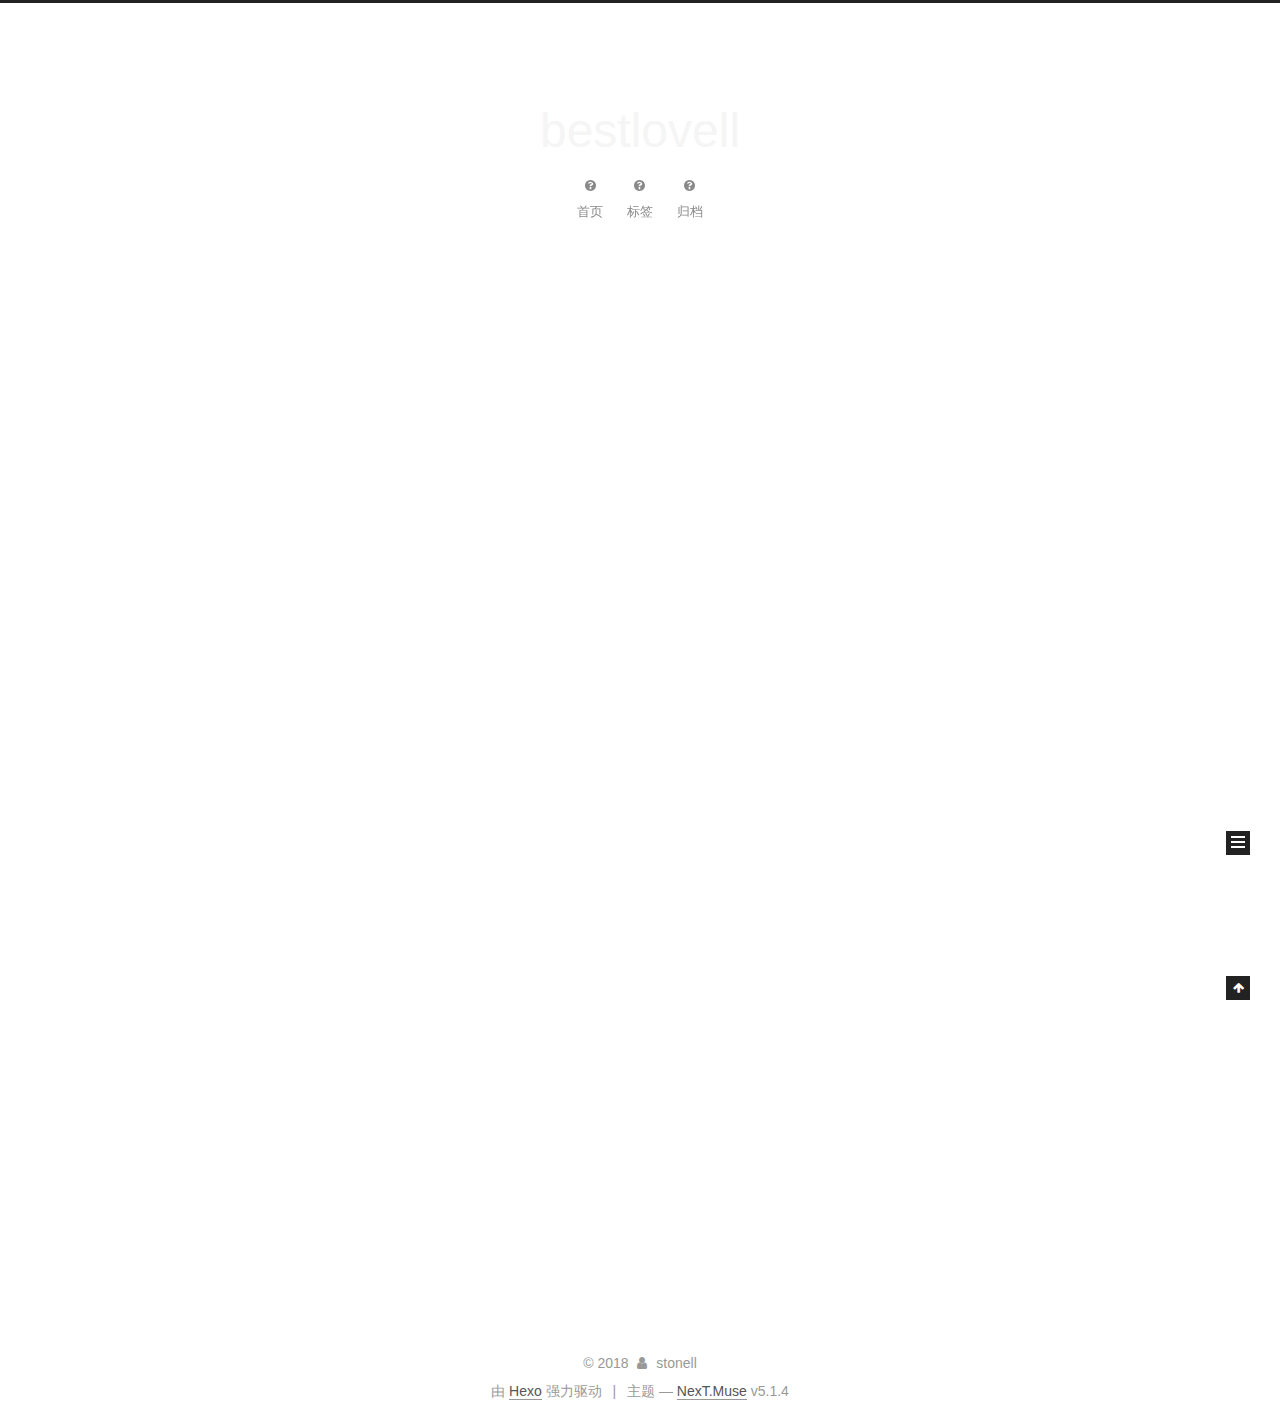
==== commit 29080bba: "Site updated: 2018-01-11 17:02:27" ====
--- a/index.html
+++ b/index.html
@@ -5,7 +5,7 @@
   
 
 
-<html class="theme-next mist use-motion" lang="zh-Hans">
+<html class="theme-next muse use-motion" lang="zh-Hans">
 <head>
   <meta charset="UTF-8"/>
 <meta http-equiv="X-UA-Compatible" content="IE=edge" />
@@ -81,13 +81,13 @@
 
 <meta name="description" content="山不在高，有仙则名。水不在深，有龙则灵">
 <meta property="og:type" content="website">
-<meta property="og:title" content="沁乐居">
+<meta property="og:title" content="bestlovell">
 <meta property="og:url" content="http://yoursite.com/index.html">
-<meta property="og:site_name" content="沁乐居">
+<meta property="og:site_name" content="bestlovell">
 <meta property="og:description" content="山不在高，有仙则名。水不在深，有龙则灵">
 <meta property="og:locale" content="zh-Hans">
 <meta name="twitter:card" content="summary">
-<meta name="twitter:title" content="沁乐居">
+<meta name="twitter:title" content="bestlovell">
 <meta name="twitter:description" content="山不在高，有仙则名。水不在深，有龙则灵">
 
 
@@ -96,7 +96,7 @@
   var NexT = window.NexT || {};
   var CONFIG = {
     root: '/',
-    scheme: 'Mist',
+    scheme: 'Muse',
     version: '5.1.4',
     sidebar: {"position":"left","display":"post","offset":12,"b2t":false,"scrollpercent":false,"onmobile":false},
     fancybox: true,
@@ -124,7 +124,7 @@
 
 
 
-  <title>沁乐居</title>
+  <title>bestlovell</title>
   
 
 
@@ -155,7 +155,7 @@
     <div class="custom-logo-site-title">
       <a href="/"  class="brand" rel="start">
         <span class="logo-line-before"><i></i></span>
-        <span class="site-title">沁乐居</span>
+        <span class="site-title">bestlovell</span>
         <span class="logo-line-after"><i></i></span>
       </a>
     </div>
@@ -251,7 +251,7 @@
     </span>
 
     <span hidden itemprop="publisher" itemscope itemtype="http://schema.org/Organization">
-      <meta itemprop="name" content="沁乐居">
+      <meta itemprop="name" content="bestlovell">
     </span>
 
     
@@ -466,7 +466,7 @@
 
 
 
-  <div class="theme-info">主题 &mdash; <a class="theme-link" target="_blank" href="https://github.com/iissnan/hexo-theme-next">NexT.Mist</a> v5.1.4</div>
+  <div class="theme-info">主题 &mdash; <a class="theme-link" target="_blank" href="https://github.com/iissnan/hexo-theme-next">NexT.Muse</a> v5.1.4</div>
 
 
 
--- a/css/main.css
+++ b/css/main.css
@@ -226,51 +226,51 @@
   margin: 20px 0 15px;
 }
 h1 {
-  font-size: 24px;
+  font-size: 22px;
 }
 @media (max-width: 767px) {
   h1 {
-    font-size: 20px;
+    font-size: 18px;
   }
 }
 h2 {
-  font-size: 22px;
+  font-size: 20px;
 }
 @media (max-width: 767px) {
   h2 {
-    font-size: 18px;
+    font-size: 16px;
   }
 }
 h3 {
-  font-size: 20px;
+  font-size: 18px;
 }
 @media (max-width: 767px) {
   h3 {
-    font-size: 16px;
+    font-size: 14px;
   }
 }
 h4 {
-  font-size: 18px;
+  font-size: 16px;
 }
 @media (max-width: 767px) {
   h4 {
-    font-size: 14px;
+    font-size: 12px;
   }
 }
 h5 {
-  font-size: 16px;
+  font-size: 14px;
 }
 @media (max-width: 767px) {
   h5 {
-    font-size: 12px;
+    font-size: 10px;
   }
 }
 h6 {
-  font-size: 14px;
+  font-size: 12px;
 }
 @media (max-width: 767px) {
   h6 {
-    font-size: 10px;
+    font-size: 8px;
   }
 }
 p {
@@ -940,8 +940,8 @@
   display: inline-block;
   padding: 0 20px;
   font-size: 14px;
-  color: #555;
-  background: transparent;
+  color: #fff;
+  background: #222;
   border: 2px solid #222;
   text-decoration: none;
   border-radius: 0;
@@ -1090,7 +1090,7 @@
   bottom: 19px;
 }
 .header {
-  background: transparent;
+  background: url("https://ws1.sinaimg.cn/large/694830ebgy1fh3pyd05klj21kw0f2dy2.jpg");
 }
 .header-inner {
   position: relative;
@@ -1101,7 +1101,7 @@
 }
 .site-meta {
   margin: 0;
-  text-align: left;
+  text-align: center;
 }
 @media (max-width: 767px) {
   .site-meta {
@@ -1111,13 +1111,13 @@
 .brand {
   position: relative;
   display: inline-block;
-  padding: 0 40px;
-  color: #222;
-  background: #222;
+  padding: 0 80px;
+  color: #8b00fb;
+  background: transparent;
+  line-height: 36px;
+  font-weight: normal;
+  font-family: 'Lobster Two', 'Monda', "PingFang SC", "Microsoft YaHei", sans-serif;
   border-bottom: none;
-}
-.brand:hover {
-  color: #222;
 }
 .logo {
   display: inline-block;
@@ -1128,10 +1128,11 @@
 .site-title {
   display: inline-block;
   vertical-align: top;
-  line-height: 36px;
-  font-size: 20px;
+  line-height: 56px;
+  font-size: 48px;
+  color: #f5f5f5;
   font-weight: normal;
-  font-family: 'Lato', "PingFang SC", "Microsoft YaHei", sans-serif;
+  font-family: 'Lobster Two', 'Roboto Slab', "PingFang SC", "Microsoft YaHei", sans-serif;
 }
 .site-subtitle {
   margin-top: 10px;
@@ -1188,6 +1189,12 @@
   margin-top: 20px;
   padding-left: 0;
   text-align: center;
+  background: rgba(255,255,255,0.65);
+  margin-left: auto;
+  margin-right: auto;
+  width: 450px;
+  border-radius: initial;
+  display: block;
 }
 .menu .menu-item {
   display: inline-block;
@@ -1348,7 +1355,7 @@
 .posts-collapse {
   position: relative;
   z-index: 1010;
-  margin-left: 0;
+  margin-left: 55px;
 }
 .posts-collapse::after {
   content: " ";
@@ -1822,7 +1829,7 @@
   width: 4px;
   height: 4px;
   border-radius: 50%;
-  background: #0b1f7c;
+  background: #ff05ab;
 }
 .links-of-blogroll {
   font-size: 13px;
@@ -2585,322 +2592,78 @@
 .page-post-detail .comments {
   overflow: hidden;
 }
-h1,
-h2,
-h3,
-h4,
-h5,
-h6 {
-  margin: 20px 0 10px;
-}
-p {
-  margin: 0 0 25px 0;
-}
-a {
-  border-bottom-color: #ccc;
-}
-hr {
-  margin: 20px 0;
-  height: 2px;
-}
-.main-inner {
-  margin-top: 80px;
-}
-.header {
-  background: #f5f5f5;
-}
-.header-inner {
-  padding: 25px 0 20px;
-}
-.header-inner:before,
-.header-inner:after {
-  content: " ";
-  display: table;
-}
-.header-inner:after {
-  clear: both;
-}
-@media (max-width: 767px) {
-  .header-inner {
+@media (max-width: 767px) {
+  .header-inner,
+  .container .main-inner,
+  .footer-inner {
     width: auto;
-    margin-bottom: 50px;
-    padding: 10px;
-  }
-}
-.site-meta {
-  float: left;
-  margin-left: -20px;
-  line-height: normal;
-}
-@media (max-width: 767px) {
-  .site-meta {
-    margin-left: 10px;
-  }
-}
-.site-meta .brand {
-  padding: 2px 1px;
+  }
+}
+embed {
+  display: block;
+  margin: 0px auto 25px auto;
+}
+.custom-logo .site-meta-headline {
+  text-align: center;
+}
+.custom-logo .brand {
   background: none;
 }
-@media (max-width: 767px) {
-  .site-meta .brand {
-    display: block;
-  }
-}
-.site-meta .logo {
-  display: none;
-}
-.site-meta .site-title {
-  font-size: 22px;
-  font-weight: bolder;
-}
-@media (max-width: 767px) {
-  .site-meta .site-title {
-    line-height: 34px;
-  }
-}
-.logo-line-before,
-.logo-line-after {
-  display: block;
-  overflow: hidden;
+.custom-logo .site-title {
+  margin: 10px auto 0;
+  font-size: 24px;
+  color: #222;
+}
+.custom-logo .site-title a {
+  border: none;
+}
+.custom-logo-image {
   margin: 0 auto;
-  width: 75%;
-}
-@media (max-width: 767px) {
-  .logo-line-before,
-  .logo-line-after {
-    display: none;
-  }
-}
-.logo-line-before i,
-.logo-line-after i {
-  position: relative;
-  display: block;
-  height: 2px;
-  background: #222;
-}
-@media (max-width: 767px) {
-  .logo-line-before i,
-  .logo-line-after i {
-    height: 3px;
-  }
-}
-.use-motion .logo-line-before i {
-  left: -100%;
-}
-.use-motion .logo-line-after i {
-  right: -100%;
-}
-.site-subtitle {
-  display: none;
-}
-.site-nav-toggle {
-  position: static;
-  float: right;
-}
-.menu {
-  float: right;
-  margin: 8px 0 0 0;
+  padding: 5px;
+  max-width: 150px;
+  background: #fff;
+}
+@media (max-width: 767px) {
+  .site-nav {
+    position: absolute;
+    left: 0;
+    top: 52px;
+    margin: 0;
+    width: 100%;
+    padding: 0;
+    background: #fff;
+    border-bottom: 1px solid #ddd;
+    z-index: 1050;
+  }
 }
 @media (max-width: 767px) {
   .menu {
-    margin: 20px 0 0 0;
-    padding: 0;
-  }
-}
-.menu br {
-  display: none;
-}
-.menu .menu-item {
-  margin: 0;
+    text-align: left;
+  }
 }
 @media (max-width: 767px) {
   .menu .menu-item {
     display: block;
-  }
-}
-.menu .menu-item a {
-  padding: 0 10px;
-  background: none;
-  border: none;
-  border-radius: 2px;
-  transition-property: background;
+    margin: 0 10px;
+    vertical-align: top;
+  }
+}
+@media (max-width: 767px) {
+  .menu .menu-item br {
+    display: none;
+  }
 }
 @media (max-width: 767px) {
   .menu .menu-item a {
-    text-align: left;
-  }
-}
-.menu .menu-item a:hover {
-  background: #e1e1e1;
-}
-.menu a::before {
-  display: none;
-}
-@media (max-width: 767px) {
-  .menu a::before {
-    display: block;
-  }
-}
-@media (max-width: 767px) {
-  .menu {
-    float: none;
-  }
+    padding: 5px 10px;
+  }
+}
+.menu .menu-item .fa {
+  margin-right: 0;
 }
 .site-search form {
   display: none;
 }
-.posts-expand {
-  padding-top: 0;
-}
-.posts-expand .post-title,
-.posts-expand .post-meta {
-  text-align: left;
-}
-@media (max-width: 767px) {
-  .posts-expand .post-title,
-  .posts-expand .post-meta {
-    text-align: center;
-  }
-}
-.posts-expand .post-eof {
-  display: none;
-}
-.posts-expand .post {
-  margin-top: 120px;
-}
-.posts-expand .post:first-child {
-  margin-top: 0;
-}
-.posts-expand .post-meta {
-  margin-top: 5px;
-  margin-bottom: 20px;
-}
-.posts-expand .post-title {
-  position: relative;
-  font-size: 26px;
-  font-weight: 400;
-}
-@media (max-width: 767px) {
-  .posts-expand .post-title {
-    font-size: 22px;
-  }
-}
-@media (min-width: 1600px) {
-  .posts-expand .post-title {
-    font-size: 26px;
-  }
-}
-.posts-expand .post-title:hover:before {
-  background: #222;
-}
-@media (max-width: 767px) {
-  .posts-expand .post-body {
-    font-size: 12px;
-  }
-}
-.posts-expand .post-body img {
-  margin: 0;
-}
-.posts-expand .post-tags {
-  text-align: left;
-}
-.posts-expand .post-tags a {
-  padding: 1px 5px;
-  background: #f5f5f5;
-  border-bottom: none;
-}
-.posts-expand .post-tags a:hover {
-  background: #ccc;
-}
-.posts-expand .post-nav {
-  margin-top: 40px;
-}
-.post-button {
-  margin-top: 20px;
-  text-align: left;
-}
-.post-button a {
-  padding: 0;
-  font-size: 14px;
-  background: none;
-  border: none;
-  border-bottom: 2px solid #666;
-  transition-property: border;
-}
-@media (max-width: 767px) {
-  .post-button a {
-    font-size: 12px;
-  }
-}
-@media (min-width: 1600px) {
-  .post-button a {
-    font-size: 16px;
-  }
-}
-.post-button a:hover {
-  border-bottom-color: #222;
-}
 .links-of-blogroll-inline .links-of-blogroll-item {
   display: inline-block;
 }
-.btn {
-  padding: 0 10px;
-  border-width: 2px;
-  border-radius: 0;
-}
-.headband {
-  display: none;
-}
-.site-search {
-  position: relative;
-  float: right;
-  margin-top: 5px;
-  padding-top: 3px;
-}
-@media (max-width: 767px) {
-  .site-search {
-    float: none;
-    padding: 0 10px;
-  }
-}
-@media (max-width: 767px) {
-  .container .main-inner {
-    width: auto;
-  }
-}
-.page-post-detail .post-title,
-.page-post-detail .post-meta {
-  text-align: center;
-}
-.page-post-detail .post-title:before {
-  display: none;
-}
-.page-post-detail .post-meta {
-  margin-bottom: 60px;
-}
-.pagination {
-  margin: 120px 0 0;
-  text-align: left;
-}
-@media (max-width: 767px) {
-  .pagination {
-    margin: 80px 10px 0;
-    text-align: center;
-  }
-}
-.footer {
-  margin-top: 80px;
-  padding: 10px 0;
-  background: #f5f5f5;
-  color: #666;
-}
-.footer-inner {
-  margin: 0 auto;
-  text-align: left;
-}
-@media (max-width: 767px) {
-  .footer-inner {
-    width: auto;
-    text-align: center;
-  }
-}
